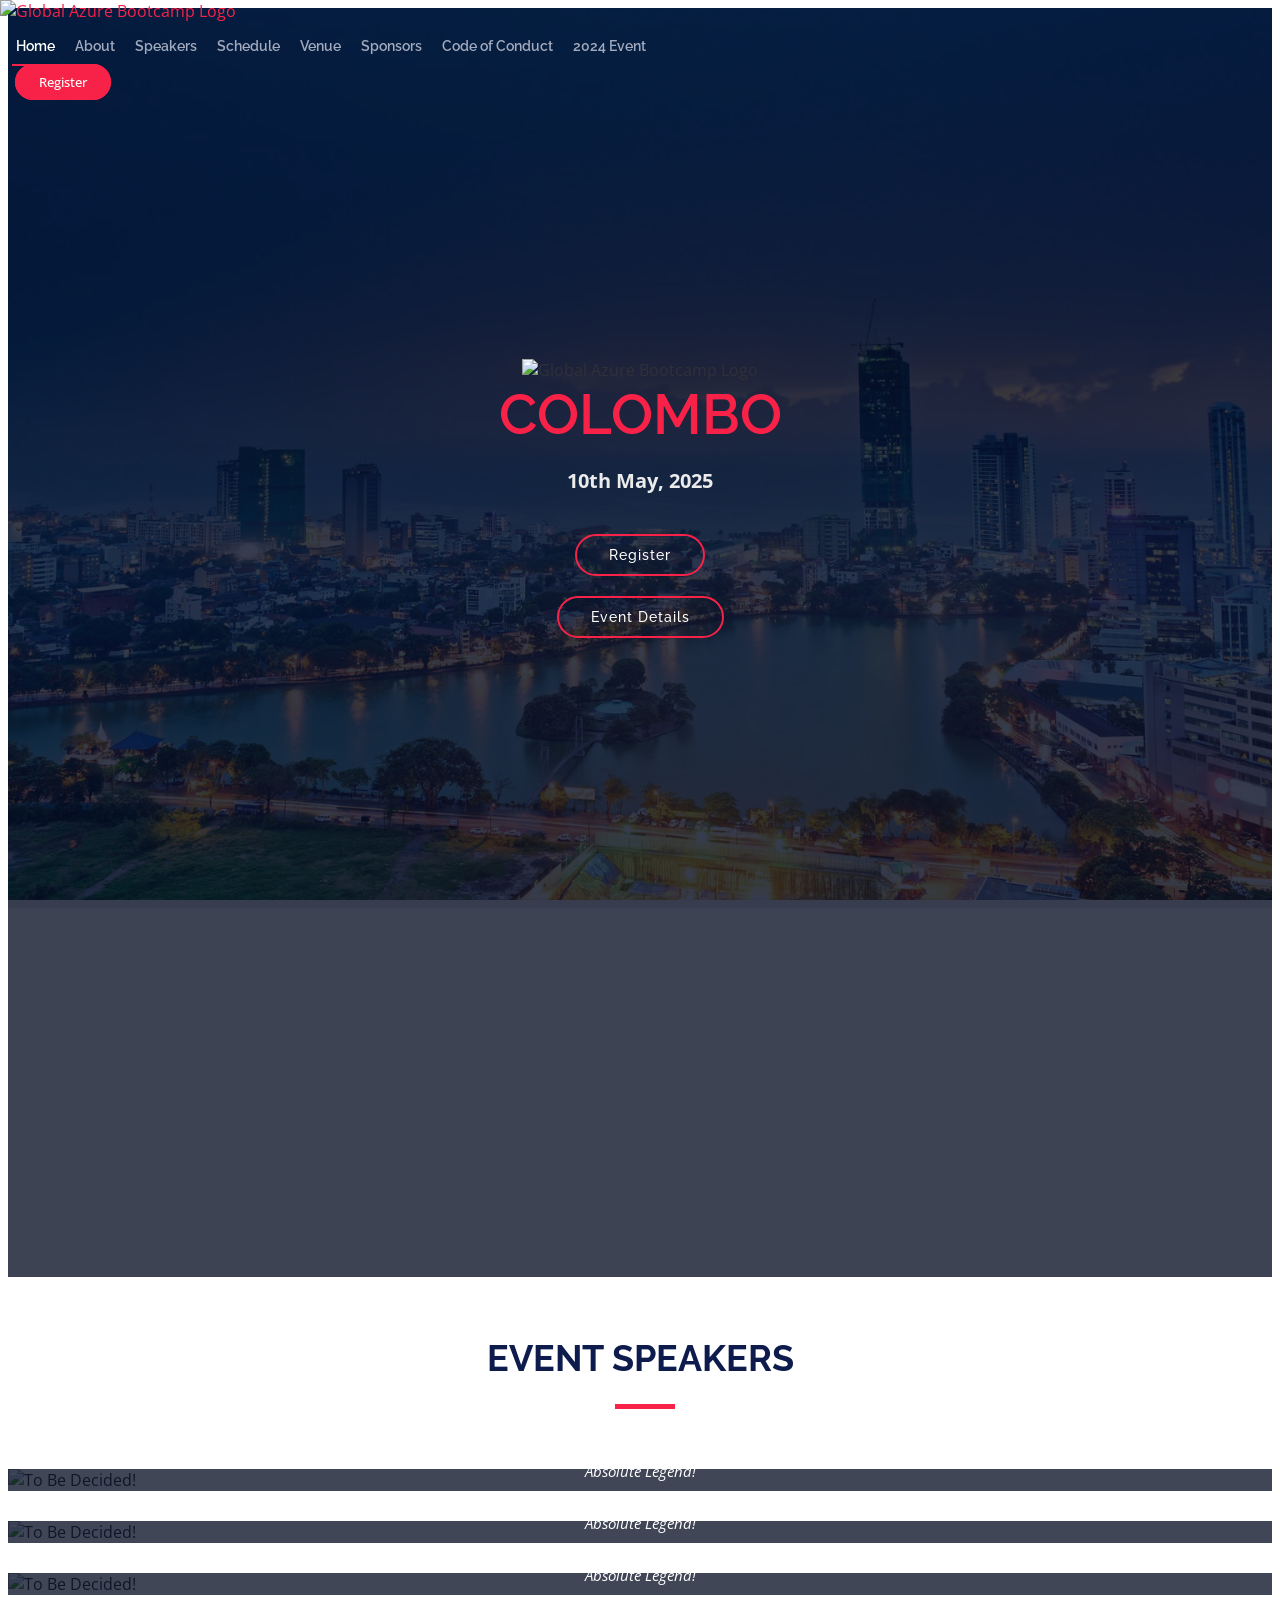
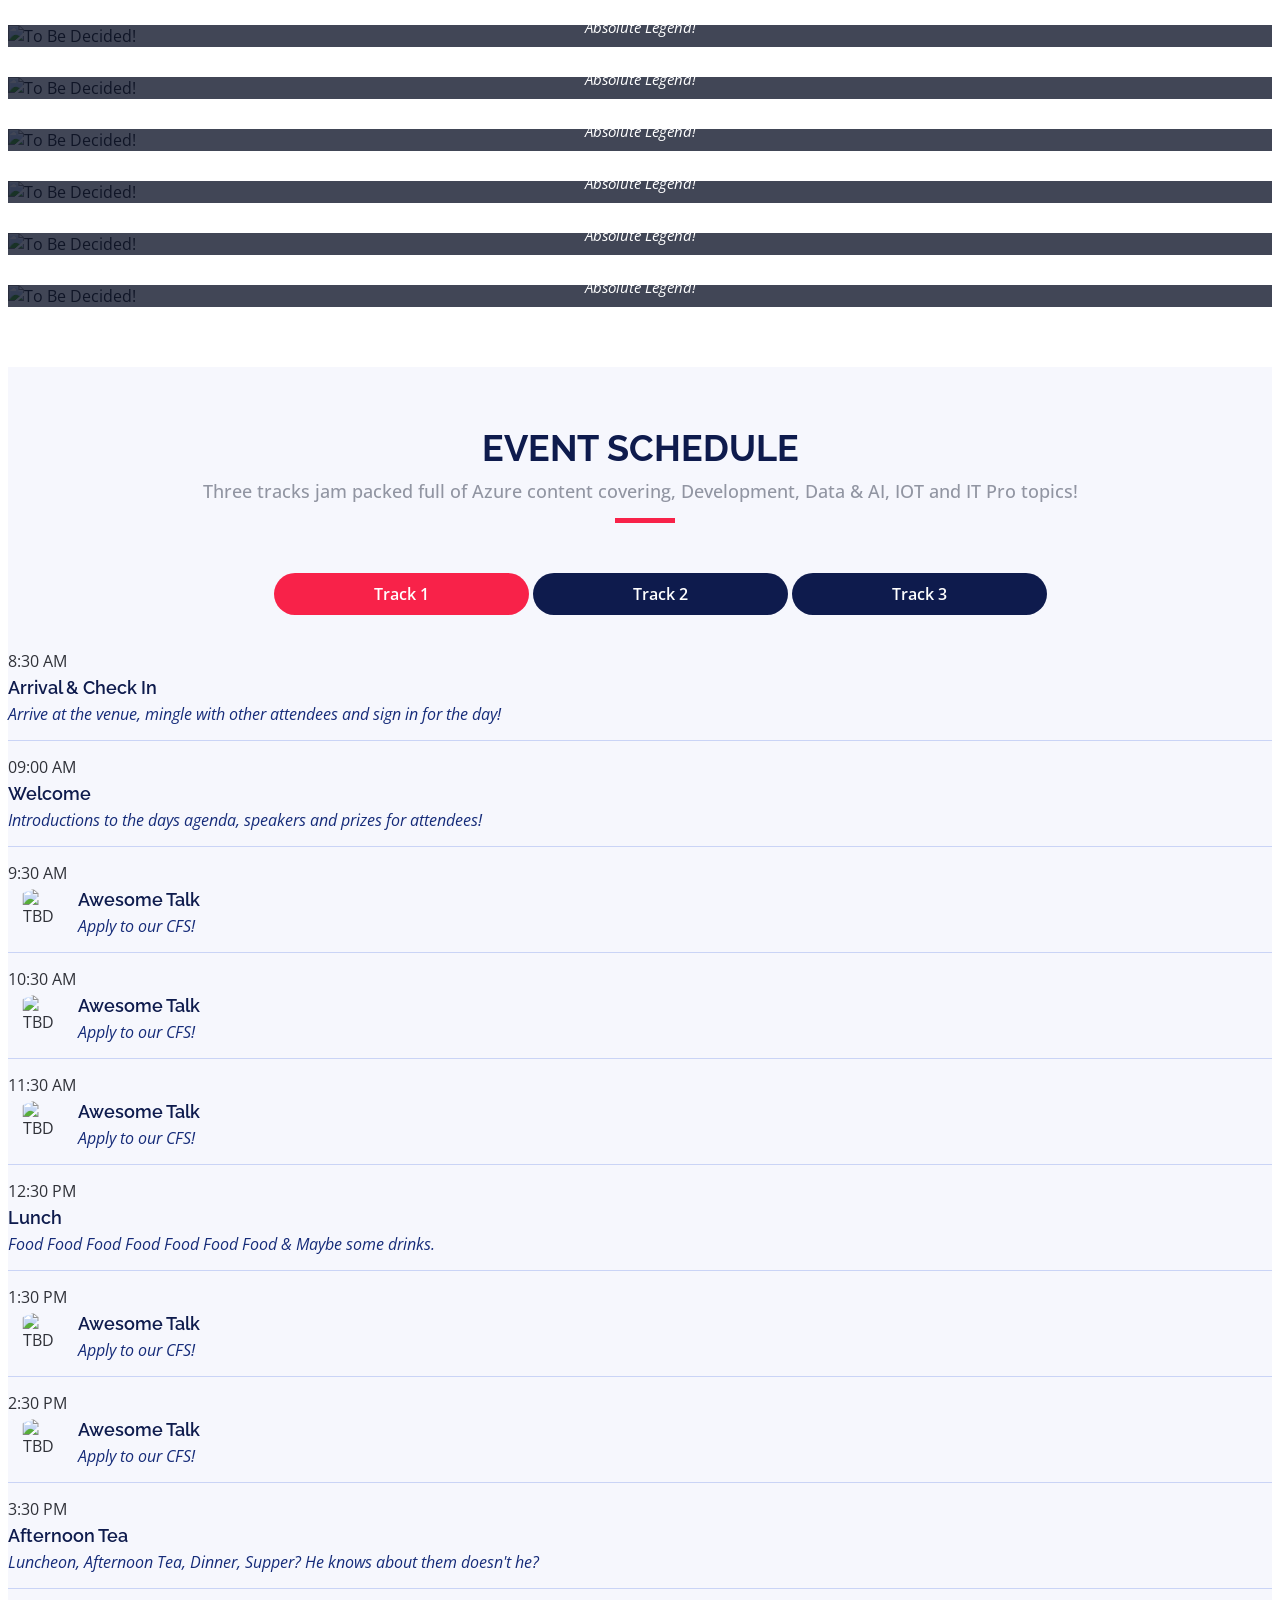
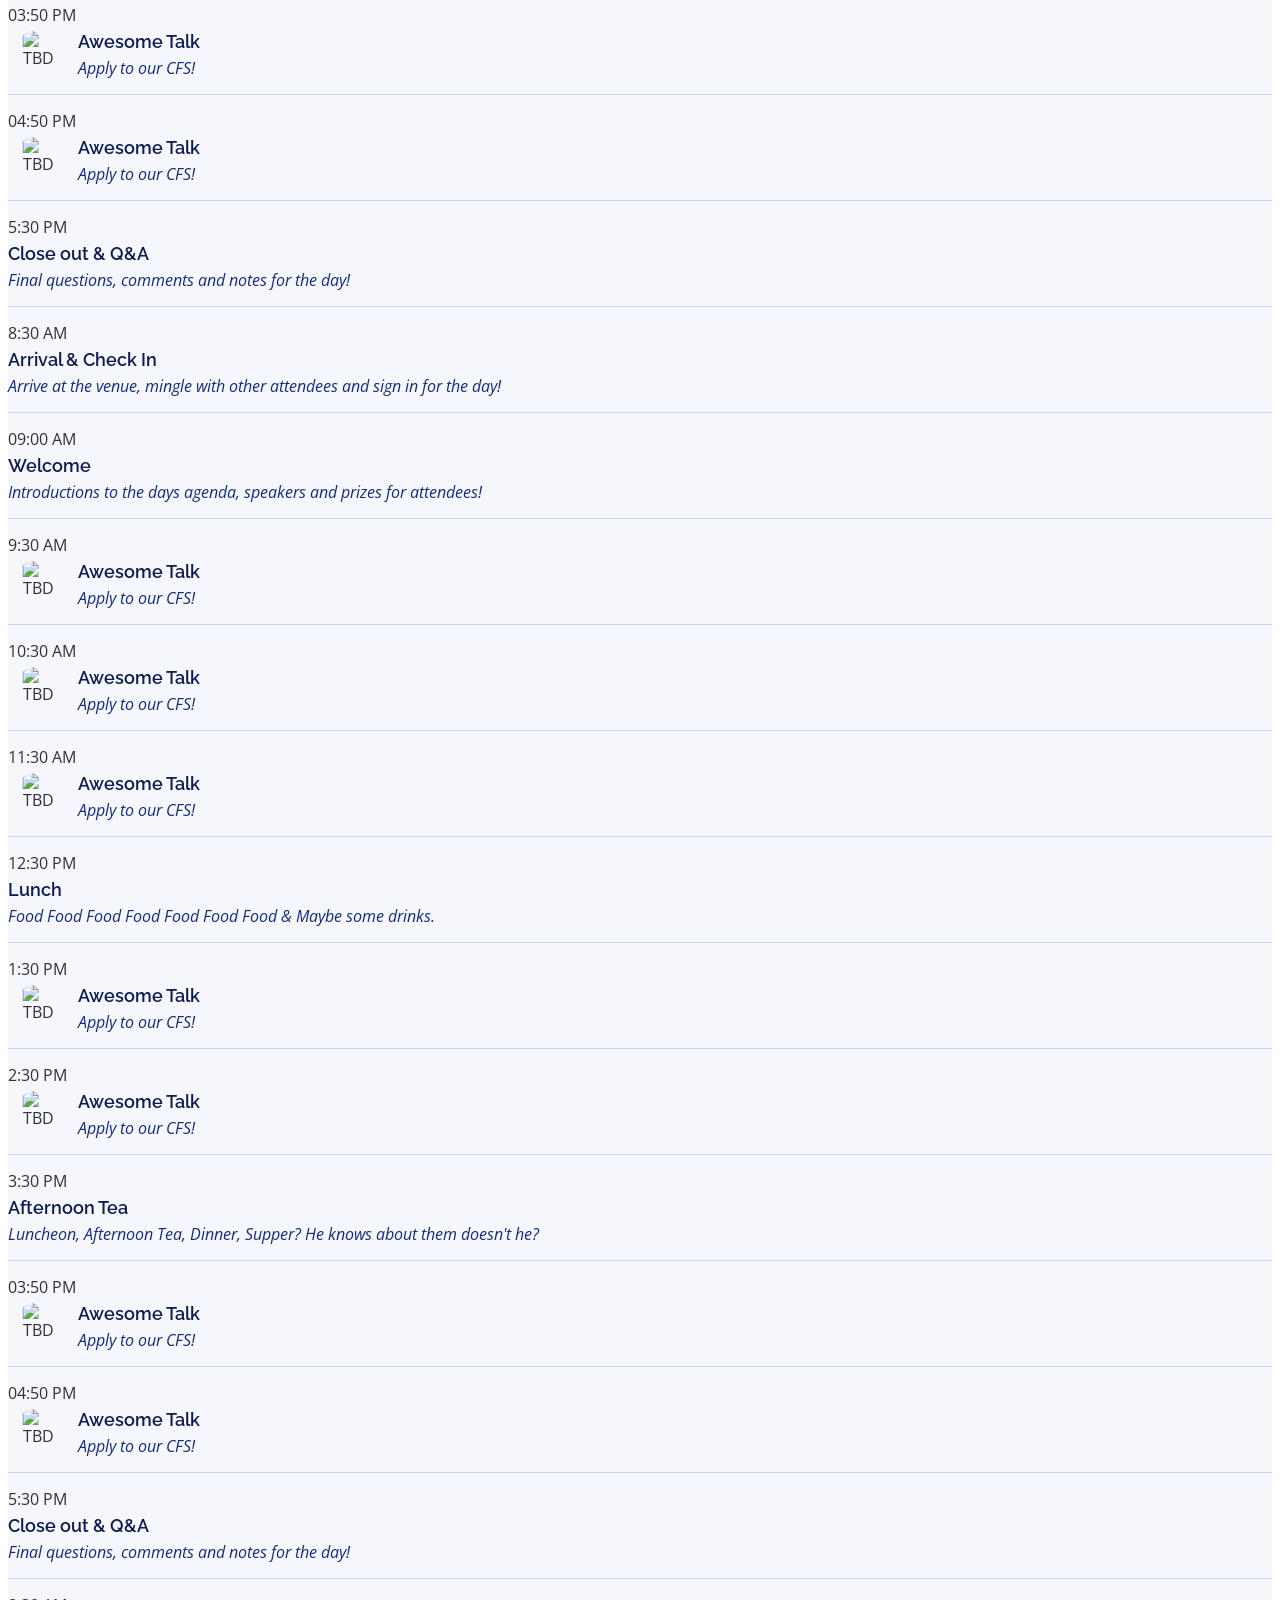
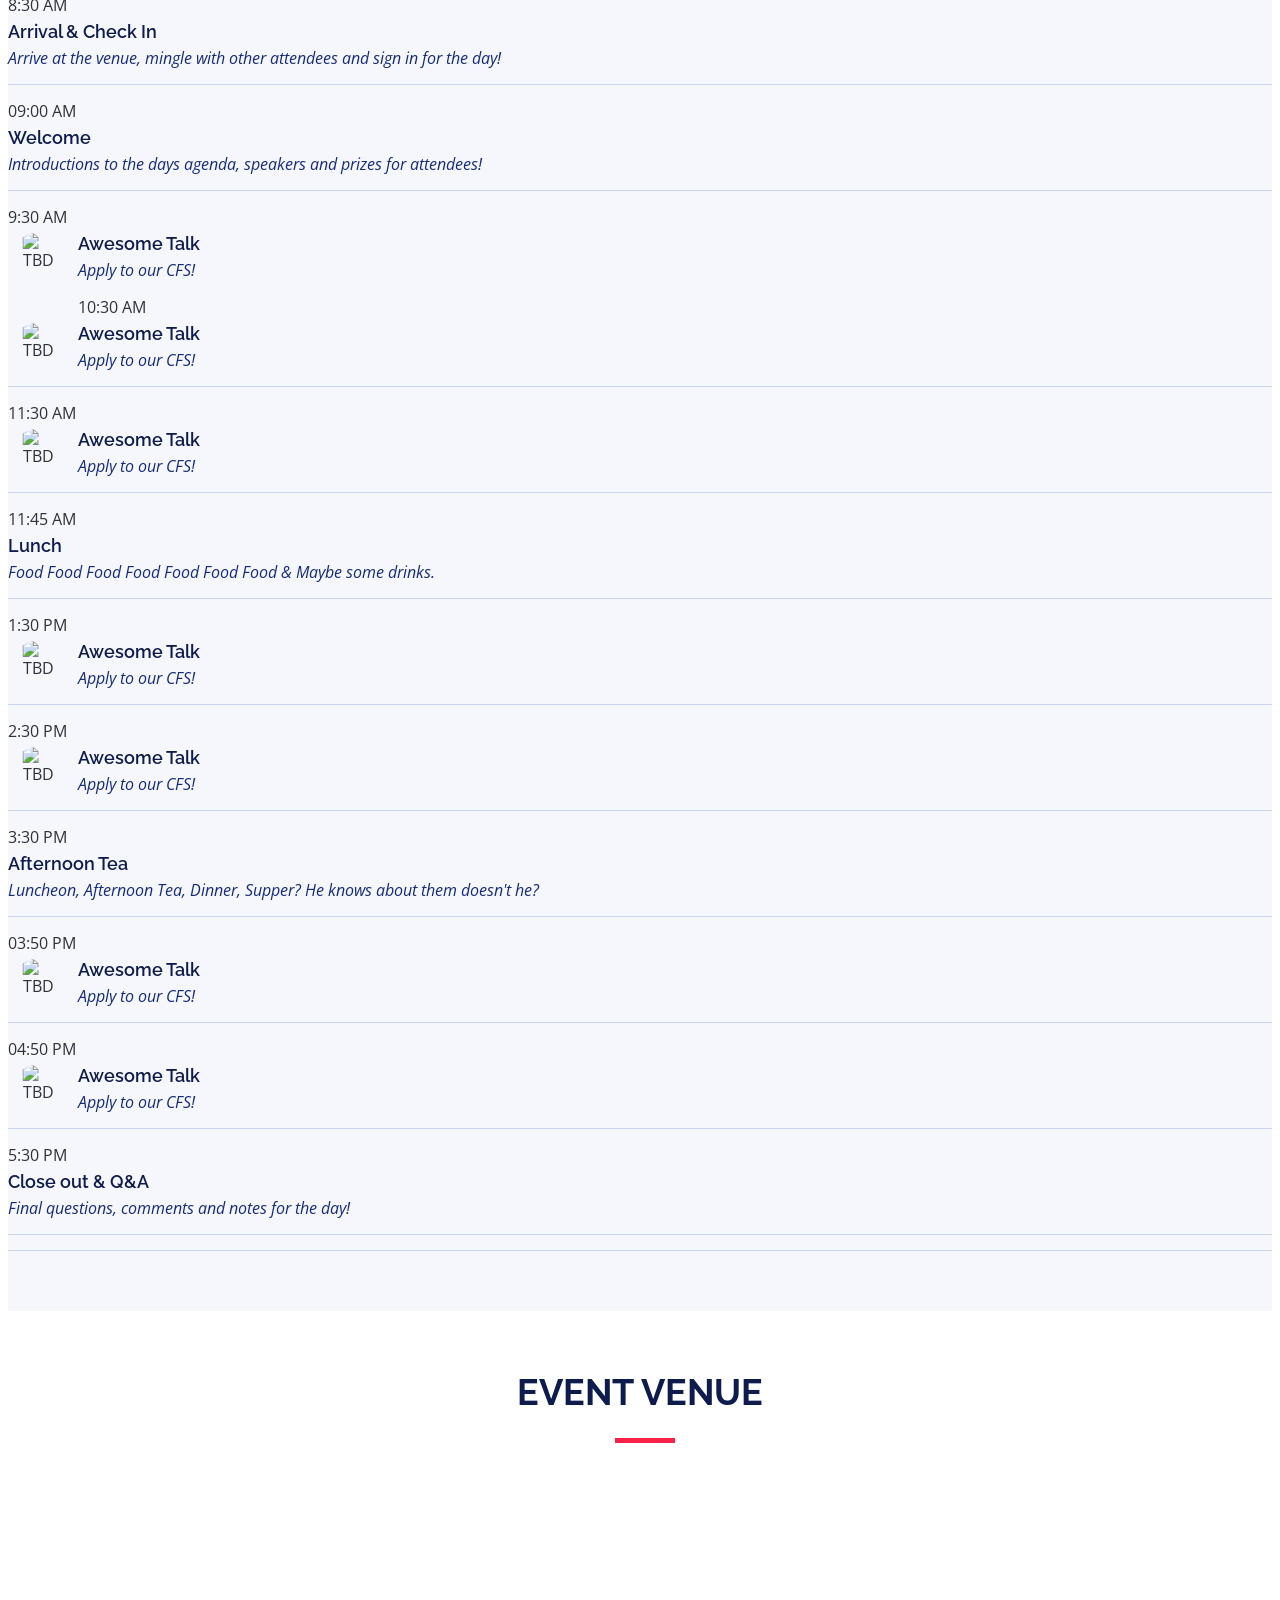
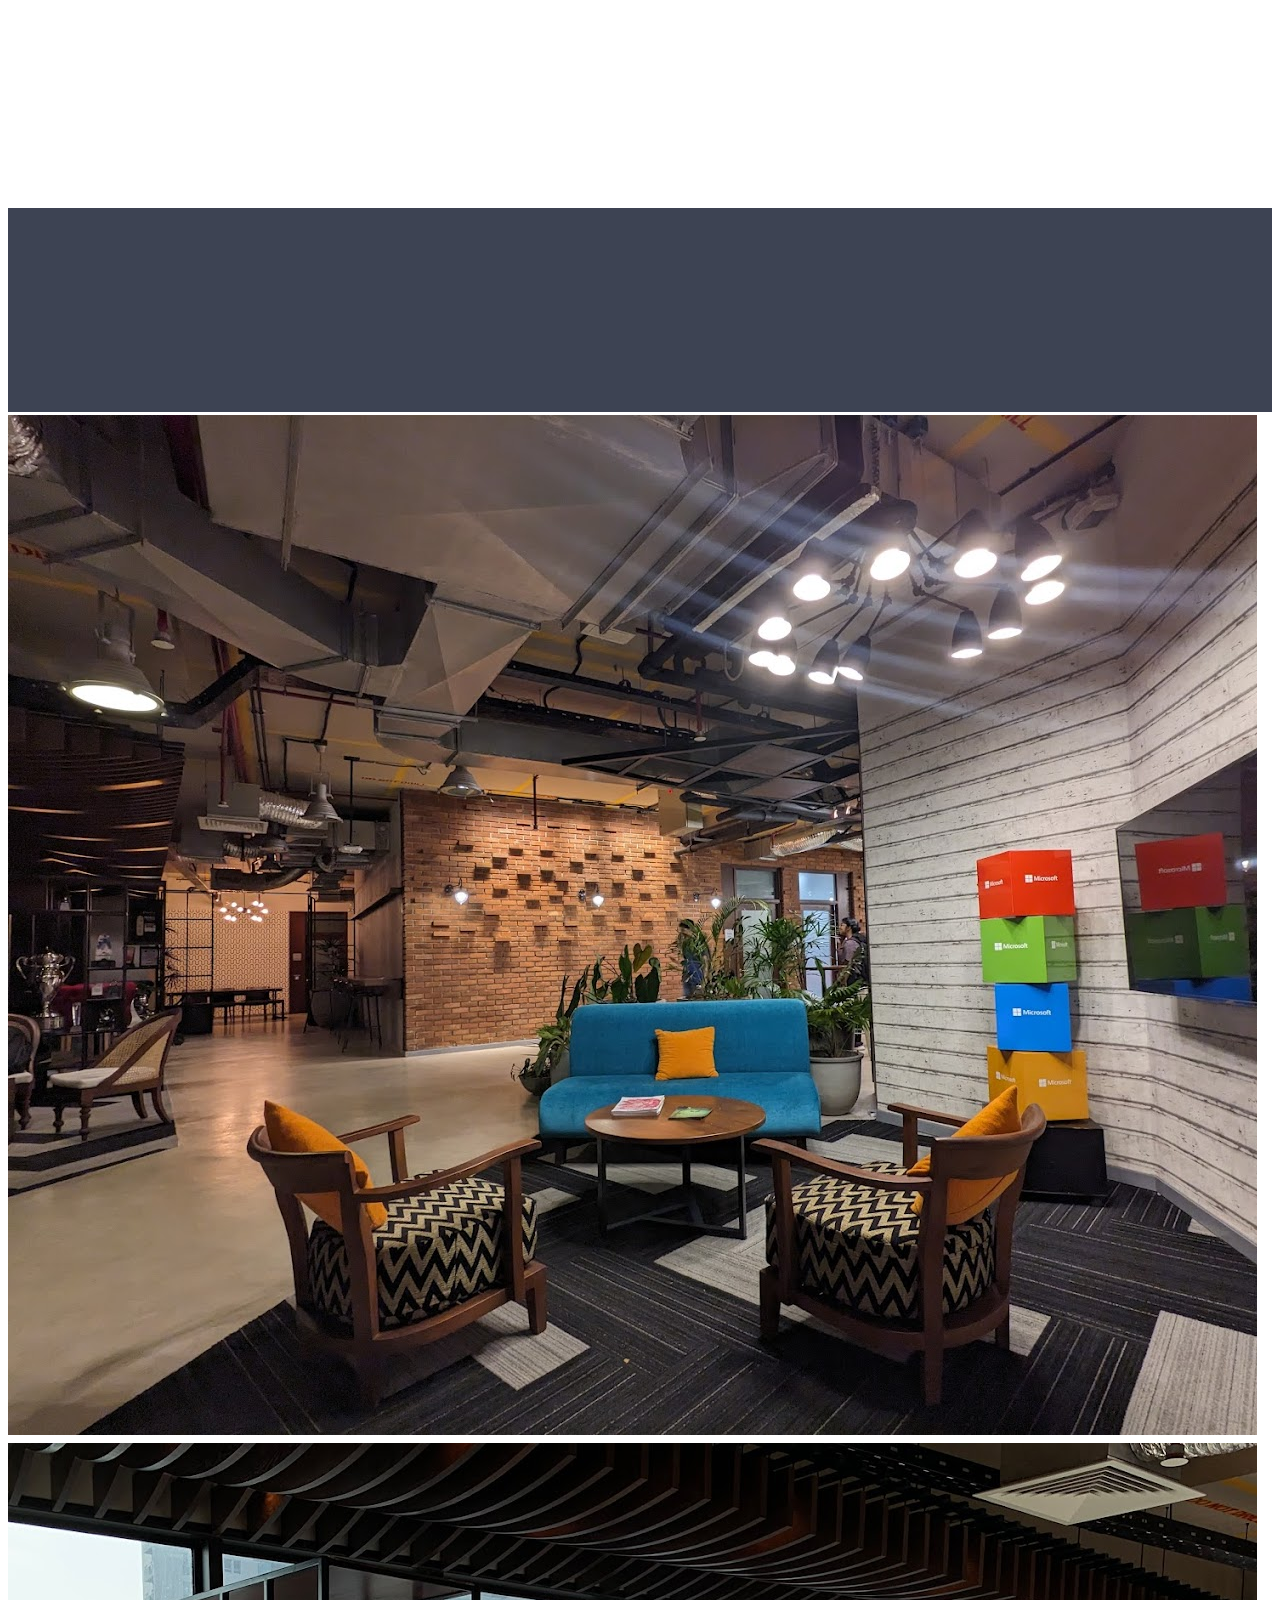
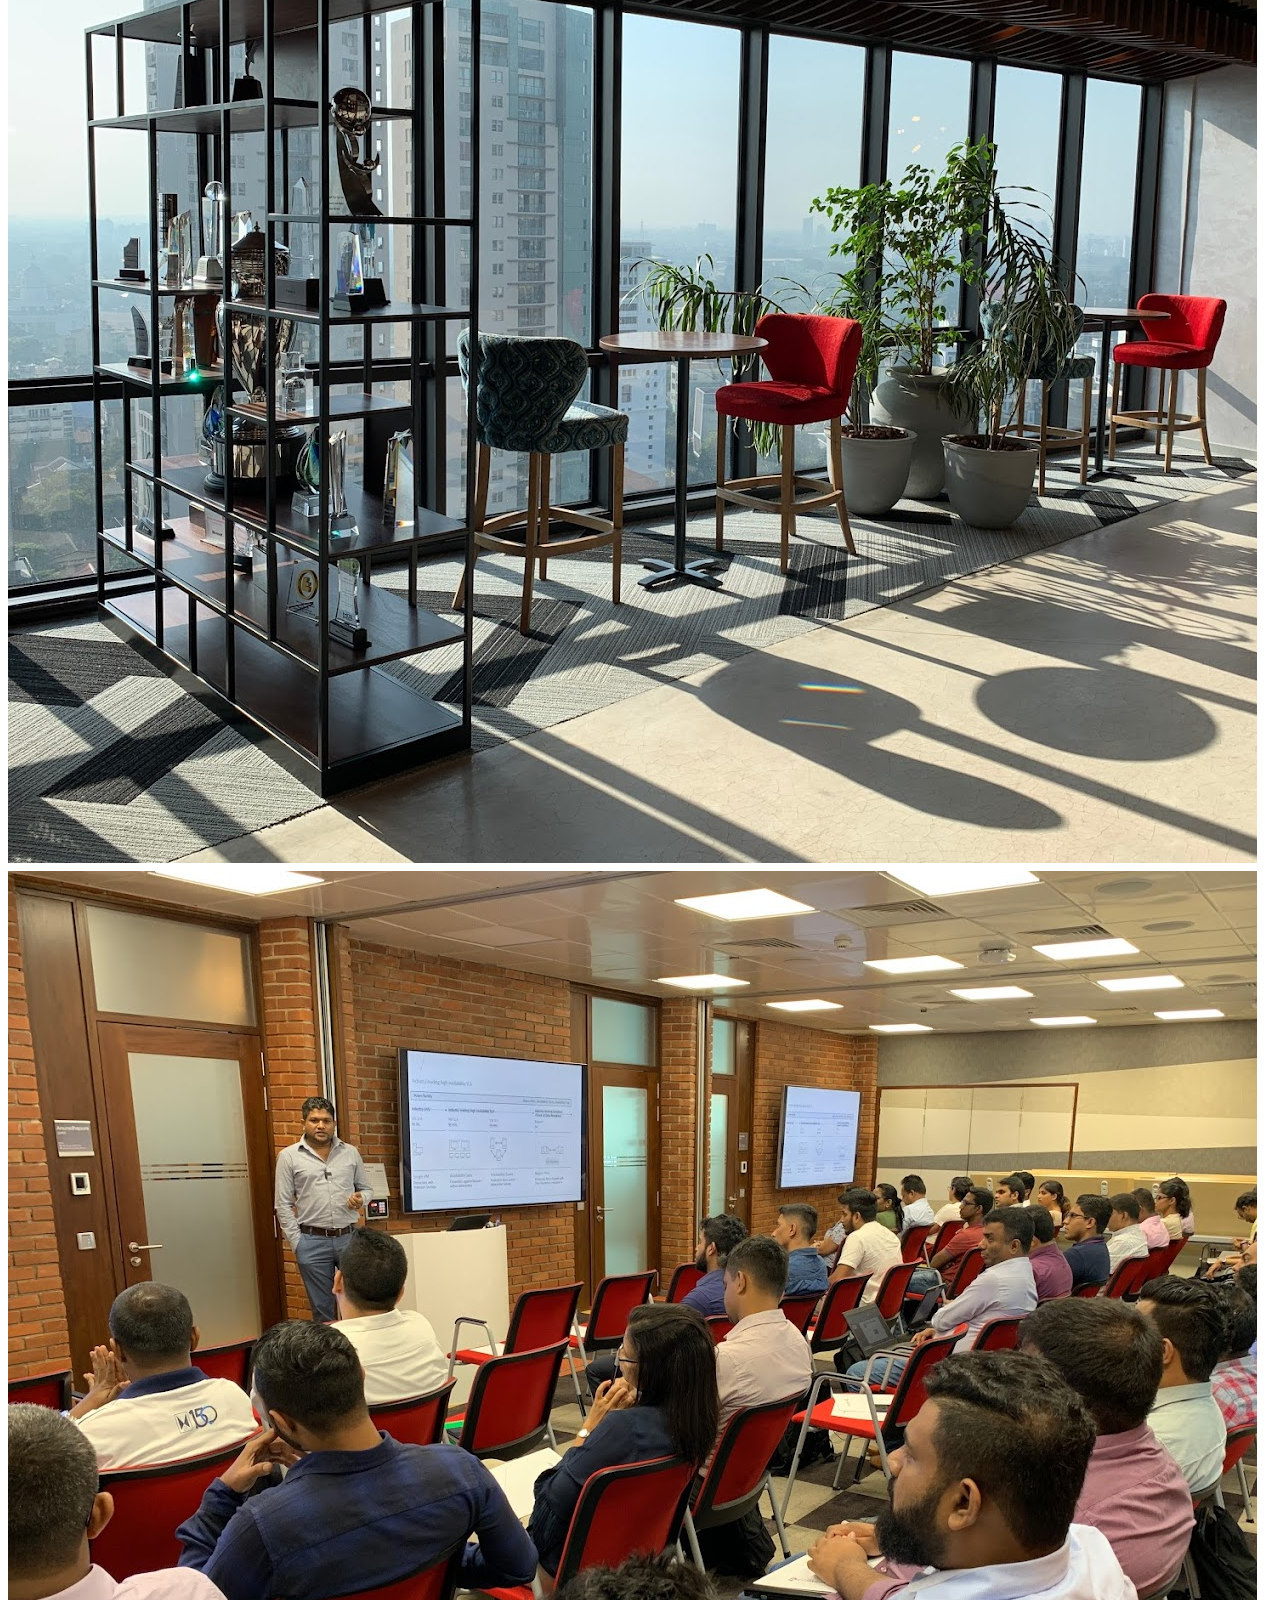
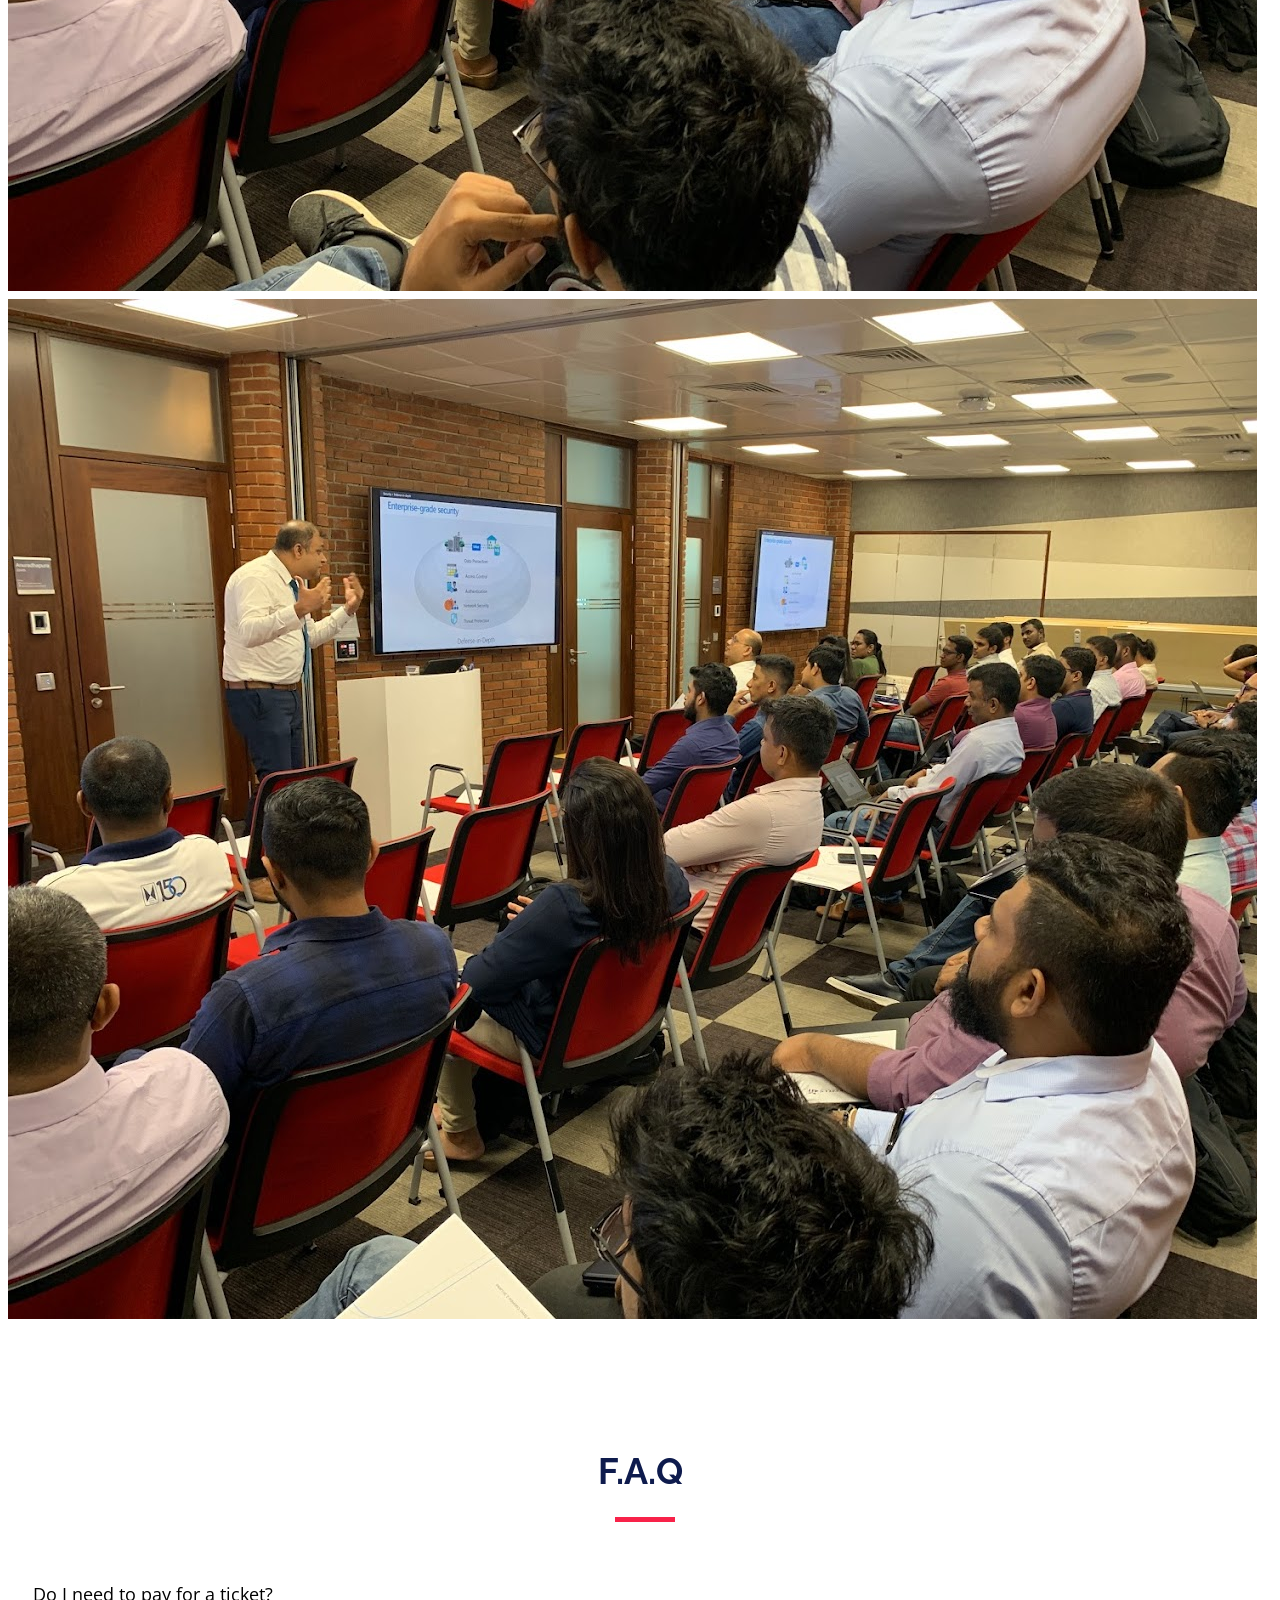
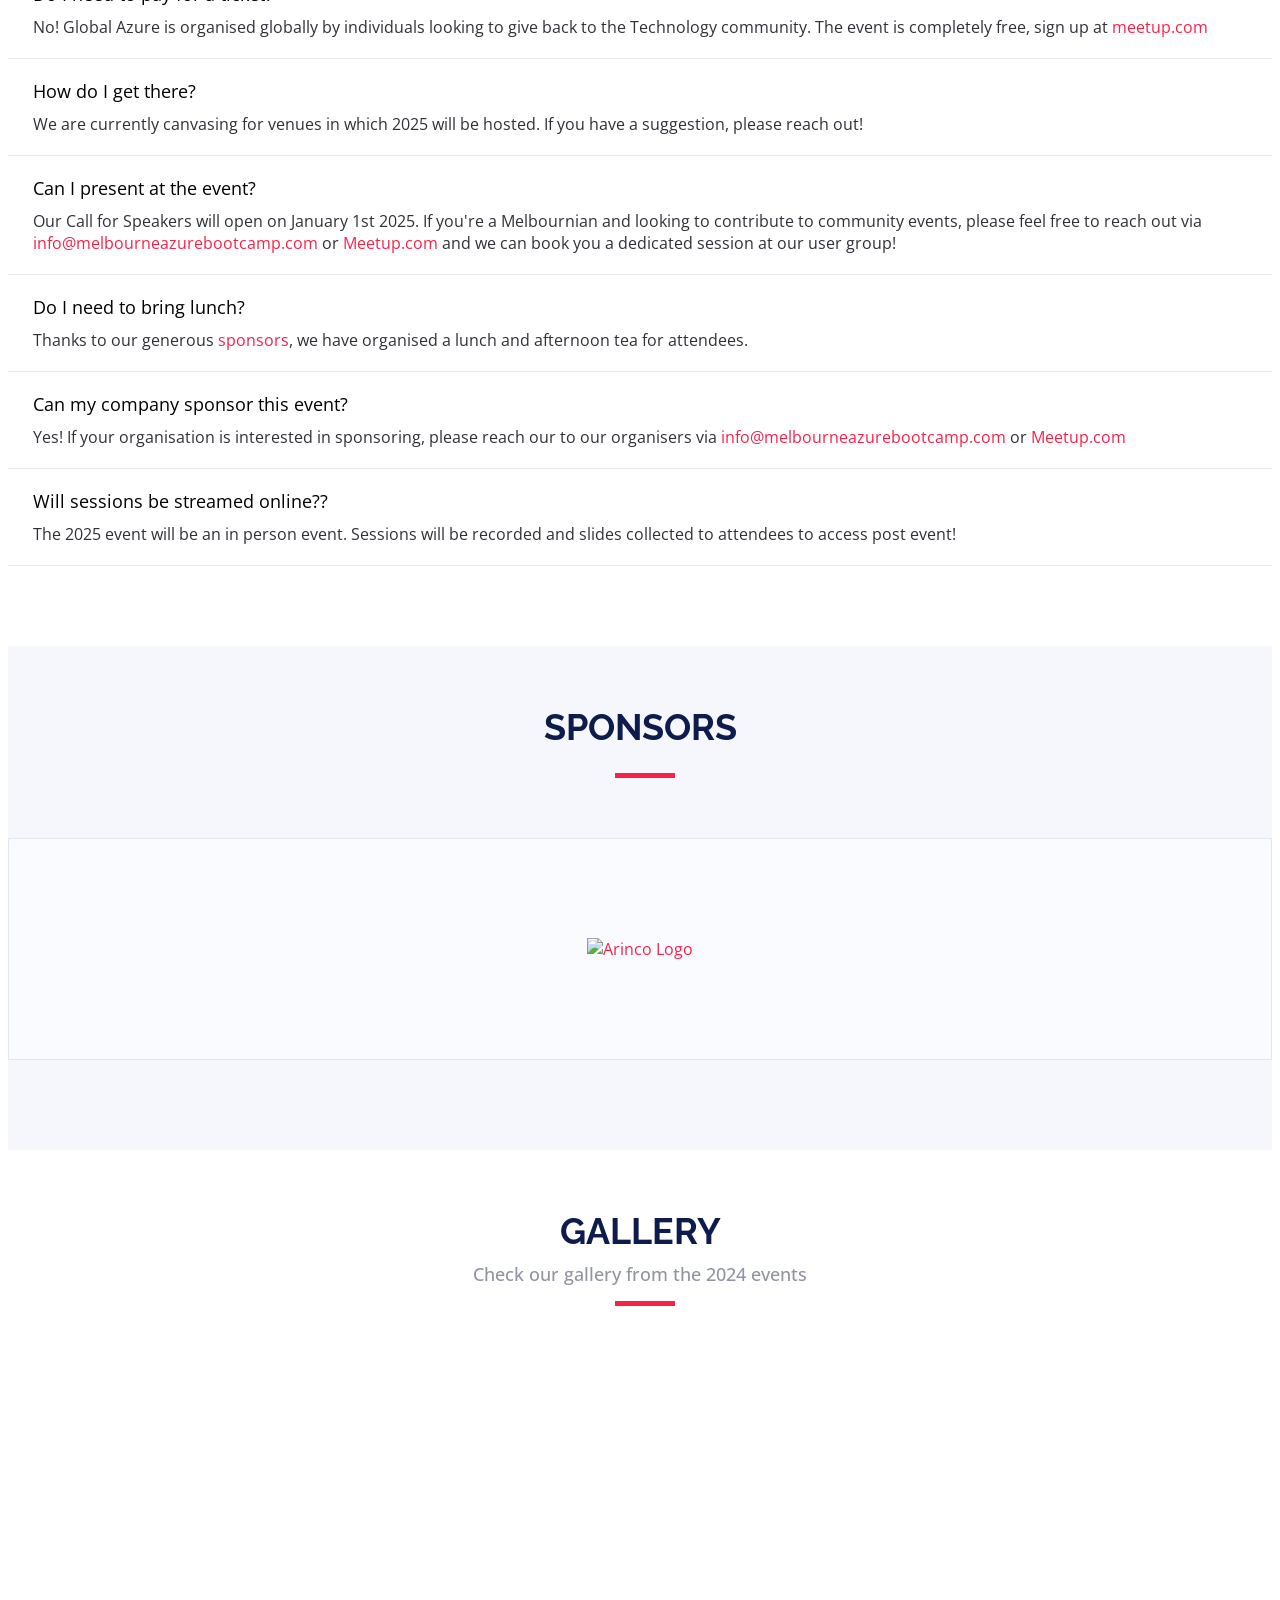
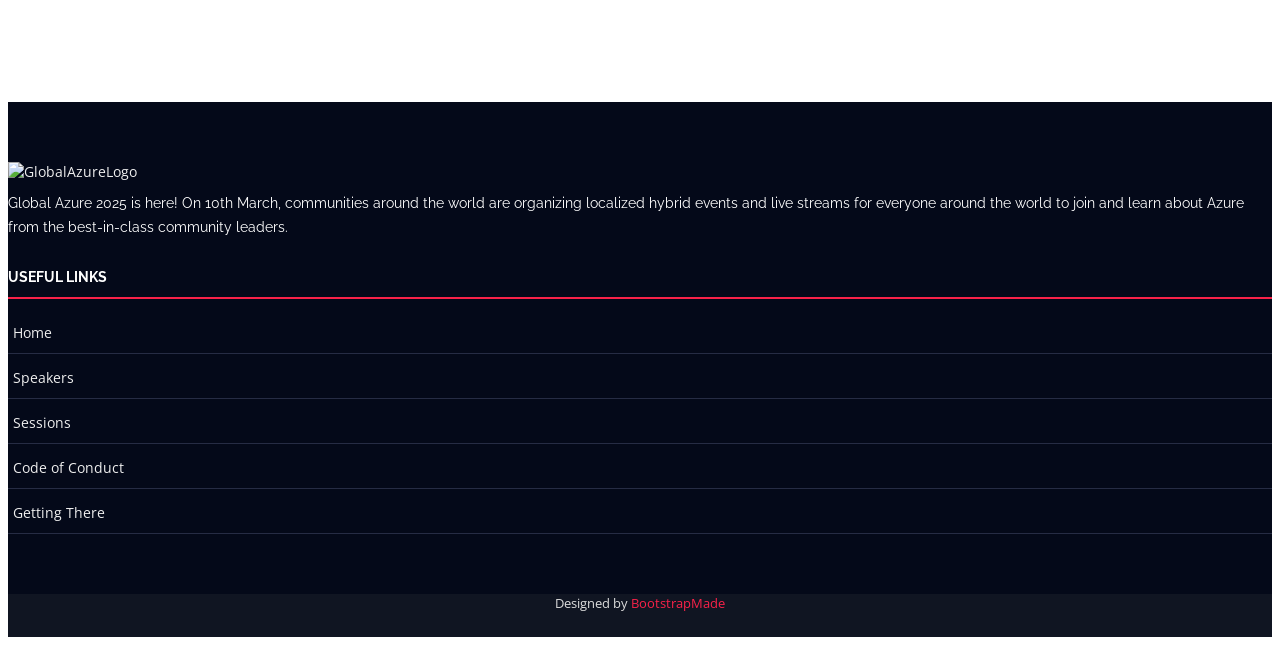
==== src/index.html @ fe3c5478 "add main changes" ====
<!DOCTYPE html>
<html lang="en">

<head>
  <meta charset="utf-8">
  <meta content="width=device-width, initial-scale=1.0" name="viewport">

  <title>Colombo Azure Bootcamp 2025</title>
  <meta content="Global Azure Bootcamp 2025 - Melbourne Australia" name="description">
  <meta content="Azure Bootcamp Melbourne Meetup Event Community Microsoft Technology" name="keywords">

  <!-- Favicons -->
  <link rel="apple-touch-icon" sizes="57x57" href="assets/img/favicon/apple-icon-57x57.png">
  <link rel="apple-touch-icon" sizes="60x60" href="assets/img/favicon/apple-icon-60x60.png">
  <link rel="apple-touch-icon" sizes="72x72" href="assets/img/favicon/apple-icon-72x72.png">
  <link rel="apple-touch-icon" sizes="76x76" href="assets/img/favicon/apple-icon-76x76.png">
  <link rel="apple-touch-icon" sizes="114x114" href="assets/img/favicon/apple-icon-114x114.png">
  <link rel="apple-touch-icon" sizes="120x120" href="assets/img/favicon/apple-icon-120x120.png">
  <link rel="apple-touch-icon" sizes="144x144" href="assets/img/favicon/apple-icon-144x144.png">
  <link rel="apple-touch-icon" sizes="152x152" href="assets/img/favicon/apple-icon-152x152.png">
  <link rel="apple-touch-icon" sizes="180x180" href="assets/img/favicon/apple-icon-180x180.png">
  <link rel="icon" type="image/png" sizes="192x192" href="assets/img/favicon/android-icon-192x192.png">
  <link rel="icon" type="image/png" sizes="32x32" href="assets/img/favicon/favicon-32x32.png">
  <link rel="icon" type="image/png" sizes="96x96" href="assets/img/favicon/favicon-96x96.png">
  <link rel="icon" type="image/png" sizes="16x16" href="assets/img/favicon/favicon-16x16.png">

  <!-- Google Fonts -->
  <link href="https://fonts.googleapis.com/css?family=Open+Sans:300,300i,400,400i,700,700i|Raleway:300,400,500,700,800" rel="stylesheet">

  <!-- Vendor CSS Files -->
  <link href="assets/vendor/aos/aos.css" rel="stylesheet">
  <link href="assets/vendor/bootstrap/css/bootstrap.min.css" rel="stylesheet">
  <link href="assets/vendor/bootstrap-icons/bootstrap-icons.css" rel="stylesheet">
  <link href="assets/vendor/glightbox/css/glightbox.min.css" rel="stylesheet">
  <link href="assets/vendor/swiper/swiper-bundle.min.css" rel="stylesheet">

  <!-- Template Main CSS File -->
  <link href="assets/css/style.css" rel="stylesheet">

  <!-- =======================================================
  * Template Name: TheEvent
  * Updated: Sep 18 2023 with Bootstrap v5.3.2
  * Template URL: https://bootstrapmade.com/theevent-conference-event-bootstrap-template/
  * Author: BootstrapMade.com
  * License: https://bootstrapmade.com/license/
  ======================================================== -->
</head>

<body>

  <!-- ======= Header ======= -->
  <header id="header" class="d-flex align-items-center ">
    <div class="container-fluid container-xxl d-flex align-items-center">

      <div id="logo" class="me-auto">
        <!-- Uncomment below if you prefer to use a text logo -->
        <!-- <h1><a href="index.html">The<span>Event</span></a></h1>-->
        <a href="index.html" class="scrollto"><img src="assets/img/GlobalAzure2025-762.png" alt="Global Azure Bootcamp Logo" title=""></a>
      </div>

      <nav id="navbar" class="navbar order-last order-lg-0">
        <ul>
          <li><a class="nav-link scrollto active" href="#hero">Home</a></li>
          <li><a class="nav-link scrollto" href="#about">About</a></li>
          <li><a class="nav-link scrollto" href="#speakers">Speakers</a></li>
          <li><a class="nav-link scrollto" href="#schedule">Schedule</a></li>
          <li><a class="nav-link scrollto" href="#venue">Venue</a></li>
          <li><a class="nav-link scrollto" href="#supporters">Sponsors</a></li>
          <li><a class="nav-link scrollto" href="./codeofconduct.html">Code of Conduct</a></li>
          <li><a class="nav-link scrollto" href="./2024.html">2024 Event</a></li>
          <!-- <li class="dropdown"><a href="#"><span>Drop Down</span> <i class="bi bi-chevron-down"></i></a>
          <ul>
            <li><a href="#">Drop Down 1</a></li>
            <li class="dropdown"><a href="#"><span>Deep Drop Down</span> <i class="bi bi-chevron-right"></i></a>
              <ul>
                <li><a href="#">Deep Drop Down 1</a></li>
                <li><a href="#">Deep Drop Down 2</a></li>
                <li><a href="#">Deep Drop Down 3</a></li>
                <li><a href="#">Deep Drop Down 4</a></li>
                <li><a href="#">Deep Drop Down 5</a></li>
              </ul>
            </li>
            <li><a href="#">Drop Down 2</a></li>
            <li><a href="#">Drop Down 3</a></li>
            <li><a href="#">Drop Down 4</a></li>
          </ul>
        </li> -->
        </ul>
        <i class="bi bi-list mobile-nav-toggle"></i>
      </nav><!-- .navbar -->
      <a class="buy-tickets scrollto" href="https://www.meetup.com/melbourne-azure-nights/events/304646703/?slug=melbourne-azure-nights&eventId=304646703">Register</a>

    </div>
  </header><!-- End Header -->

  <!-- ======= Hero Section ======= -->
  <section id="hero">
    <div class="hero-container" data-aos="zoom-in" data-aos-delay="100">
      <img src="assets/img/GlobalAzure2025-500.png" alt="Global Azure Bootcamp Logo" title="Global Azure Bootcamp Logo" class="img-fluid">
      <h1 class="mb-4 pb-0"><span>Colombo</span> </h1>
      <p class="mb-4 pb-0">10th May, 2025</p>
      <a href="https://www.meetup.com/melbourne-azure-nights/events/304646703/?slug=melbourne-azure-nights&eventId=304646703" class="about-btn scrollto">Register</a>
      <a href="#about" class="about-btn scrollto">Event Details</a>
    </div>
  </section><!-- End Hero Section -->

  <main id="main">

    <!-- ======= About Section ======= -->
    <section id="about">
      <div class="container position-relative" data-aos="fade-up">
        <div class="row">
          <div class="col-lg-6">
            <h2>About The Event</h2>
            <p>Global Azure 2025 is here! On 10th March, 
              communities around the world are organizing localized hybrid events and live streams for everyone around the world to join and learn about Azure
               from the best-in-class community leaders.</p>
          </div>
          <div class="col-lg-3">
            <h3>Where</h3>
            <p>Microsoft Sri lanka</p>
          </div>
          <div class="col-lg-3">
            <h3>When</h3>
            <p>Saturday<br>10th May</p>
          </div>
        </div>
      </div>
    </section><!-- End About Section -->

    <!-- ======= Speakers  Section ======= -->
    <section id="speakers">
      <div class="container" data-aos="fade-up">
        <div class="section-header">
          <h2>Event Speakers</h2>
        </div>
      </div>
      <div class="gallery-slider swiper">
        <div class="swiper-wrapper align-items-center">
            <div class="swiper-slide">
              <div class="speaker" data-aos="fade-up" data-aos-delay="100">
                <img src="assets/img/speakers/tbd.png" alt="To Be Decided!" class="img-fluid">
                <div class="details">
                  <h3><a href="speaker-details.html">Someone Amazing!</a></h3>
                  <p>Absolute Legend!</p>
                  <div class="social">
                    <a href=""><i class="bi bi-stars"></i></a>
                    <a href=""><i class="bi bi-twitter"></i></a>
                    <a href=""><i class="bi bi-youtube"></i></a>
                    <a href=""><i class="bi bi-instagram"></i></a>
                    <a href=""><i class="bi bi-linkedin"></i></a>
                  </div>
                </div>
              </div>
            </div>
            <div class="swiper-slide">
              <div class="speaker" data-aos="fade-up" data-aos-delay="100">
                <img src="assets/img/speakers/tbd.png" alt="To Be Decided!" class="img-fluid">
                <div class="details">
                  <h3><a href="speaker-details.html">Someone Amazing!</a></h3>
                  <p>Absolute Legend!</p>
                  <div class="social">
                    <a href=""><i class="bi bi-stars"></i></a>
                    <a href=""><i class="bi bi-twitter"></i></a>
                    <a href=""><i class="bi bi-youtube"></i></a>
                    <a href=""><i class="bi bi-instagram"></i></a>
                    <a href=""><i class="bi bi-linkedin"></i></a>
                  </div>
                </div>
              </div>
            </div>
            <div class="swiper-slide">
              <div class="speaker" data-aos="fade-up" data-aos-delay="100">
                <img src="assets/img/speakers/tbd.png" alt="To Be Decided!" class="img-fluid">
                <div class="details">
                  <h3><a href="speaker-details.html">Someone Amazing!</a></h3>
                  <p>Absolute Legend!</p>
                  <div class="social">
                    <a href=""><i class="bi bi-stars"></i></a>
                    <a href=""><i class="bi bi-twitter"></i></a>
                    <a href=""><i class="bi bi-youtube"></i></a>
                    <a href=""><i class="bi bi-instagram"></i></a>
                    <a href=""><i class="bi bi-linkedin"></i></a>
                  </div>
                </div>
              </div>
            </div>
            <div class="swiper-slide">
              <div class="speaker" data-aos="fade-up" data-aos-delay="100">
                <img src="assets/img/speakers/tbd.png" alt="To Be Decided!" class="img-fluid">
                <div class="details">
                  <h3><a href="speaker-details.html">Someone Amazing!</a></h3>
                  <p>Absolute Legend!</p>
                  <div class="social">
                    <a href=""><i class="bi bi-stars"></i></a>
                    <a href=""><i class="bi bi-twitter"></i></a>
                    <a href=""><i class="bi bi-youtube"></i></a>
                    <a href=""><i class="bi bi-instagram"></i></a>
                    <a href=""><i class="bi bi-linkedin"></i></a>
                  </div>
                </div>
              </div>
            </div>
            <div class="swiper-slide">
              <div class="speaker" data-aos="fade-up" data-aos-delay="100">
                <img src="assets/img/speakers/tbd.png" alt="To Be Decided!" class="img-fluid">
                <div class="details">
                  <h3><a href="speaker-details.html">Someone Amazing!</a></h3>
                  <p>Absolute Legend!</p>
                  <div class="social">
                    <a href=""><i class="bi bi-stars"></i></a>
                    <a href=""><i class="bi bi-twitter"></i></a>
                    <a href=""><i class="bi bi-youtube"></i></a>
                    <a href=""><i class="bi bi-instagram"></i></a>
                    <a href=""><i class="bi bi-linkedin"></i></a>
                  </div>
                </div>
              </div>
            </div>
            <div class="swiper-slide">
              <div class="speaker" data-aos="fade-up" data-aos-delay="100">
                <img src="assets/img/speakers/tbd.png" alt="To Be Decided!" class="img-fluid">
                <div class="details">
                  <h3><a href="speaker-details.html">Someone Amazing!</a></h3>
                  <p>Absolute Legend!</p>
                  <div class="social">
                    <a href=""><i class="bi bi-stars"></i></a>
                    <a href=""><i class="bi bi-twitter"></i></a>
                    <a href=""><i class="bi bi-youtube"></i></a>
                    <a href=""><i class="bi bi-instagram"></i></a>
                    <a href=""><i class="bi bi-linkedin"></i></a>
                  </div>
                </div>
              </div>
            </div>
            <div class="swiper-slide">
              <div class="speaker" data-aos="fade-up" data-aos-delay="100">
                <img src="assets/img/speakers/tbd.png" alt="To Be Decided!" class="img-fluid">
                <div class="details">
                  <h3><a href="speaker-details.html">Someone Amazing!</a></h3>
                  <p>Absolute Legend!</p>
                  <div class="social">
                    <a href=""><i class="bi bi-stars"></i></a>
                    <a href=""><i class="bi bi-twitter"></i></a>
                    <a href=""><i class="bi bi-youtube"></i></a>
                    <a href=""><i class="bi bi-instagram"></i></a>
                    <a href=""><i class="bi bi-linkedin"></i></a>
                  </div>
                </div>
              </div>
            </div>
            <div class="swiper-slide">
              <div class="speaker" data-aos="fade-up" data-aos-delay="100">
                <img src="assets/img/speakers/tbd.png" alt="To Be Decided!" class="img-fluid">
                <div class="details">
                  <h3><a href="speaker-details.html">Someone Amazing!</a></h3>
                  <p>Absolute Legend!</p>
                  <div class="social">
                    <a href=""><i class="bi bi-stars"></i></a>
                    <a href=""><i class="bi bi-twitter"></i></a>
                    <a href=""><i class="bi bi-youtube"></i></a>
                    <a href=""><i class="bi bi-instagram"></i></a>
                    <a href=""><i class="bi bi-linkedin"></i></a>
                  </div>
                </div>
              </div>
            </div>
            <div class="swiper-slide">
              <div class="speaker" data-aos="fade-up" data-aos-delay="100">
                <img src="assets/img/speakers/tbd.png" alt="To Be Decided!" class="img-fluid">
                <div class="details">
                  <h3><a href="speaker-details.html">Someone Amazing!</a></h3>
                  <p>Absolute Legend!</p>
                  <div class="social">
                    <a href=""><i class="bi bi-stars"></i></a>
                    <a href=""><i class="bi bi-twitter"></i></a>
                    <a href=""><i class="bi bi-youtube"></i></a>
                    <a href=""><i class="bi bi-instagram"></i></a>
                    <a href=""><i class="bi bi-linkedin"></i></a>
                  </div>
                </div>
              </div>
            </div>
        </div>        
        <div class="swiper-pagination"></div>
      </div>

    </section><!-- End Speakers Section -->
    

<!-- ======= Schedule Section ======= -->
<section id="schedule" class="section-with-bg">
  <div class="container" data-aos="fade-up">
    <div class="section-header">
      <h2>Event Schedule</h2>
      <p>Three tracks jam packed full of Azure content covering, Development, Data & AI, IOT and IT Pro topics!</p>
    </div>

    <ul class="nav nav-tabs" role="tablist" data-aos="fade-up" data-aos-delay="100">
      <li class="nav-item">
        <a class="nav-link active" href="#day-1" role="tab" data-bs-toggle="tab">Track 1</a>
      </li>
      <li class="nav-item">
        <a class="nav-link" href="#day-2" role="tab" data-bs-toggle="tab">Track 2</a>
      </li>
      <li class="nav-item">
        <a class="nav-link" href="#day-3" role="tab" data-bs-toggle="tab">Track 3</a>
      </li>
    </ul>

    <h3 class="sub-heading"></h3>

    <div class="tab-content row justify-content-center" data-aos="fade-up" data-aos-delay="200">

      <!-- Schedule Day 1 -->
      <div role="tabpanel" class="col-lg-9 tab-pane fade show active" id="day-1">

        <div class="row schedule-item">
          <div class="col-md-2"><time>8:30 AM</time></div>
          <div class="col-md-10">
            <h4>Arrival & Check In</h4>
            <p>Arrive at the venue, mingle with other attendees and sign in for the day!</p>
          </div>
        </div>
        <div class="row schedule-item">
          <div class="col-md-2"><time>09:00 AM</time></div>
          <div class="col-md-10">
            <h4>Welcome</h4>
            <p>Introductions to the days agenda, speakers and prizes for attendees!</p>
          </div>
        </div>

        <div class="row schedule-item">
          <div class="col-md-2"><time>9:30 AM</time></div>
          <div class="col-md-10">
            <div class="speaker">
              <img src="assets/img/speakers/tbd.png" alt="TBD">
            </div>
            <h4>Awesome Talk</span></h4>
            <p>Apply to our CFS!</p>
          </div>
        </div>

        <div class="row schedule-item">
          <div class="col-md-2"><time>10:30 AM</time></div>
          <div class="col-md-10">
            <div class="speaker">
              <img src="assets/img/speakers/tbd.png" alt="TBD">
            </div>
            <h4>Awesome Talk</span></h4>
            <p>Apply to our CFS!</p>
          </div>
        </div>

        <div class="row schedule-item">
          <div class="col-md-2"><time>11:30 AM</time></div>
          <div class="col-md-10">
            <div class="speaker">
              <img src="assets/img/speakers/tbd.png" alt="TBD">
            </div>
            <h4>Awesome Talk</span></h4>
            <p>Apply to our CFS!</p>
          </div>
        </div>

        
        <div class="row schedule-item">
          <div class="col-md-2"><time>12:30 PM</time></div>
          <div class="col-md-10">
            <h4>Lunch</h4>
            <p>Food Food Food Food Food Food Food & Maybe some drinks.</p>
          </div>
        </div>

        <div class="row schedule-item">
          <div class="col-md-2"><time>1:30 PM</time></div>
          <div class="col-md-10">
            <div class="speaker">
              <img src="assets/img/speakers/tbd.png" alt="TBD">
            </div>
            <h4>Awesome Talk</span></h4>
            <p>Apply to our CFS!</p>
          </div>
        </div>

        <div class="row schedule-item">
          <div class="col-md-2"><time>2:30 PM</time></div>
          <div class="col-md-10">
            <div class="speaker">
              <img src="assets/img/speakers/tbd.png" alt="TBD">
            </div>
            <h4>Awesome Talk</span></h4>
            <p>Apply to our CFS!</p>
          </div>
        </div>

        <div class="row schedule-item">
          <div class="col-md-2"><time>3:30 PM</time></div>
          <div class="col-md-10">
            <h4>Afternoon Tea</h4>
            <p>Luncheon, Afternoon Tea, Dinner, Supper? He knows about them doesn't he?</p>
          </div>
        </div>

        <div class="row schedule-item">
          <div class="col-md-2"><time>03:50 PM</time></div>
          <div class="col-md-10">
            <div class="speaker">
              <img src="assets/img/speakers/tbd.png" alt="TBD">
            </div>
            <h4>Awesome Talk</span></h4>
            <p>Apply to our CFS!</p>
          </div>
        </div>

        <div class="row schedule-item">
          <div class="col-md-2"><time>04:50 PM</time></div>
          <div class="col-md-10">
            <div class="speaker">
              <img src="assets/img/speakers/tbd.png" alt="TBD">
            </div>
            <h4>Awesome Talk</span></h4>
            <p>Apply to our CFS!</p>
          </div>
        </div>

        <div class="row schedule-item">
          <div class="col-md-2"><time>5:30 PM</time></div>
          <div class="col-md-10">
            <h4>Close out & Q&A</h4>
            <p>Final questions, comments and notes for the day!</p>
          </div>
        </div>
      </div>
      <!-- End Schedule Day 1 -->

      <!-- Schedule Day 2 -->
      <div role="tabpanel" class="col-lg-9 tab-pane fade show" id="day-2">

        <div class="row schedule-item">
          <div class="col-md-2"><time>8:30 AM</time></div>
          <div class="col-md-10">
            <h4>Arrival & Check In</h4>
            <p>Arrive at the venue, mingle with other attendees and sign in for the day!</p>
          </div>
        </div>
        <div class="row schedule-item">
          <div class="col-md-2"><time>09:00 AM</time></div>
          <div class="col-md-10">
            <h4>Welcome</h4>
            <p>Introductions to the days agenda, speakers and prizes for attendees!</p>
          </div>
        </div>

        <div class="row schedule-item">
          <div class="col-md-2"><time>9:30 AM</time></div>
          <div class="col-md-10">
            <div class="speaker">
              <img src="assets/img/speakers/tbd.png" alt="TBD">
            </div>
            <h4>Awesome Talk</span></h4>
            <p>Apply to our CFS!</p>
          </div>
        </div>
        
        <div class="row schedule-item">
          <div class="col-md-2"><time>10:30 AM</time></div>
          <div class="col-md-10">
            <div class="speaker">
              <img src="assets/img/speakers/tbd.png" alt="TBD">
            </div>
            <h4>Awesome Talk</span></h4>
            <p>Apply to our CFS!</p>
          </div>
        </div>

        <div class="row schedule-item">
          <div class="col-md-2"><time>11:30 AM</time></div>
          <div class="col-md-10">
            <div class="speaker">
              <img src="assets/img/speakers/tbd.png" alt="TBD">
            </div>
            <h4>Awesome Talk</span></h4>
            <p>Apply to our CFS!</p>
          </div>
        </div>
        
        
        <div class="row schedule-item">
          <div class="col-md-2"><time>12:30 PM</time></div>
          <div class="col-md-10">
            <h4>Lunch</h4>
            <p>Food Food Food Food Food Food Food & Maybe some drinks.</p>
          </div>
        </div>

        <div class="row schedule-item">
          <div class="col-md-2"><time>1:30 PM</time></div>
          <div class="col-md-10">
            <div class="speaker">
              <img src="assets/img/speakers/tbd.png" alt="TBD">
            </div>
            <h4>Awesome Talk</span></h4>
            <p>Apply to our CFS!</p>
          </div>
        </div>

        <div class="row schedule-item">
          <div class="col-md-2"><time>2:30 PM</time></div>
          <div class="col-md-10">
            <div class="speaker">
              <img src="assets/img/speakers/tbd.png" alt="TBD">
            </div>
            <h4>Awesome Talk</span></h4>
            <p>Apply to our CFS!</p>
          </div>
        </div>

        <div class="row schedule-item">
          <div class="col-md-2"><time>3:30 PM</time></div>
          <div class="col-md-10">
            <h4>Afternoon Tea</h4>
            <p>Luncheon, Afternoon Tea, Dinner, Supper? He knows about them doesn't he?</p>
          </div>
        </div>

        <div class="row schedule-item">
          <div class="col-md-2"><time>03:50 PM</time></div>
          <div class="col-md-10">
            <div class="speaker">
              <img src="assets/img/speakers/tbd.png" alt="TBD">
            </div>
            <h4>Awesome Talk</span></h4>
            <p>Apply to our CFS!</p>
          </div>
        </div>

        <div class="row schedule-item">
          <div class="col-md-2"><time>04:50 PM</time></div>
          <div class="col-md-10">
            <div class="speaker">
              <img src="assets/img/speakers/tbd.png" alt="TBD">
            </div>
            <h4>Awesome Talk</span></h4>
            <p>Apply to our CFS!</p>
          </div>
        </div>

        <div class="row schedule-item">
          <div class="col-md-2"><time>5:30 PM</time></div>
          <div class="col-md-10">
            <h4>Close out & Q&A</h4>
            <p>Final questions, comments and notes for the day!</p>
          </div>
        </div>
      </div>
      <!-- End Schedule Day 2 -->

      <!-- Schedule Day 3 -->
      <div role="tabpanel" class="col-lg-9 tab-pane fade show" id="day-3">

        <div class="row schedule-item">
          <div class="col-md-2"><time>8:30 AM</time></div>
          <div class="col-md-10">
            <h4>Arrival & Check In</h4>
            <p>Arrive at the venue, mingle with other attendees and sign in for the day!</p>
          </div>
        </div>
        <div class="row schedule-item">
          <div class="col-md-2"><time>09:00 AM</time></div>
          <div class="col-md-10">
            <h4>Welcome</h4>
            <p>Introductions to the days agenda, speakers and prizes for attendees!</p>
          </div>
        </div>

        <div class="row schedule-item">
          <div class="col-md-2"><time>9:30 AM</time></div>
          <div class="col-md-10">
            <div class="col-md-10">
              <div class="speaker">
                <img src="assets/img/speakers/tbd.png" alt="TBD">
              </div>
              <h4>Awesome Talk</span></h4>
              <p>Apply to our CFS!</p>
            </div>
        </div>

        <div class="row schedule-item">
          <div class="col-md-2"><time>10:30 AM</time></div>
          <div class="col-md-10">
            <div class="speaker">
              <img src="assets/img/speakers/tbd.png" alt="TBD">
            </div>
            <h4>Awesome Talk</span></h4>
            <p>Apply to our CFS!</p>
          </div>
        </div>


        <!-- <div class="row schedule-item">
          <div class="col-md-2"><time>10:30 AM</time></div>
          <div class="col-md-10">
            <div class="speaker">
              <img src="assets/img/speakers/Vikas_Rajput.jpg" alt="Vikas Rajput">
            </div>
            <h4>Embracing Chaos for a Resilient Solution<span>Vikas Rajput</span></h4>
            <p>Come, and join me in seeing how Azure Chaos Studio helps you build better, resilient solutions.</p>
          </div>
        </div> -->

        <div class="row schedule-item">
          <div class="col-md-2"><time>11:30 AM</time></div>
          <div class="col-md-10">
            <div class="speaker">
              <img src="assets/img/speakers/tbd.png" alt="TBD">
            </div>
            <h4>Awesome Talk</span></h4>
            <p>Apply to our CFS!</p>
          </div>
        </div>

        
        <div class="row schedule-item">
          <div class="col-md-2"><time>11:45 AM</time></div>
          <div class="col-md-10">
            <h4>Lunch</h4>
            <p>Food Food Food Food Food Food Food & Maybe some drinks.</p>
          </div>
        </div>

        <div class="row schedule-item">
          <div class="col-md-2"><time>1:30 PM</time></div>
          <div class="col-md-10">
            <div class="speaker">
              <img src="assets/img/speakers/tbd.png" alt="TBD">
            </div>
            <h4>Awesome Talk</span></h4>
            <p>Apply to our CFS!</p>
          </div>
        </div>

        <div class="row schedule-item">
          <div class="col-md-2"><time>2:30 PM</time></div>
          <div class="col-md-10">
            <div class="speaker">
              <img src="assets/img/speakers/tbd.png" alt="TBD">
            </div>
            <h4>Awesome Talk</span></h4>
            <p>Apply to our CFS!</p>
          </div>
        </div>

        <div class="row schedule-item">
          <div class="col-md-2"><time>3:30 PM</time></div>
          <div class="col-md-10">
            <h4>Afternoon Tea</h4>
            <p>Luncheon, Afternoon Tea, Dinner, Supper? He knows about them doesn't he?</p>
          </div>
        </div>

        <div class="row schedule-item">
          <div class="col-md-2"><time>03:50 PM</time></div>
          <div class="col-md-10">
            <div class="speaker">
              <img src="assets/img/speakers/tbd.png" alt="TBD">
            </div>
            <h4>Awesome Talk</span></h4>
            <p>Apply to our CFS!</p>
          </div>
        </div>

        <div class="row schedule-item">
          <div class="col-md-2"><time>04:50 PM</time></div>
          <div class="col-md-10">
            <div class="speaker">
              <img src="assets/img/speakers/tbd.png" alt="TBD">
            </div>
            <h4>Awesome Talk</span></h4>
            <p>Apply to our CFS!</p>
          </div>
        </div>

        <div class="row schedule-item">
          <div class="col-md-2"><time>5:30 PM</time></div>
          <div class="col-md-10">
            <h4>Close out & Q&A</h4>
            <p>Final questions, comments and notes for the day!</p>
          </div>
        </div>
      </div>
      <!-- End Schedule Day 3 -->

    </div>

  </div>

</section><!-- End Schedule Section -->

    <!-- ======= Venue Section ======= -->
    <section id="venue">

      <div class="container-fluid" data-aos="fade-up">

        <div class="section-header">
          <h2>Event Venue</h2>
        </div>

        <div class="row g-0">
          <div class="col-lg-6 venue-map">
            <!-- <iframe src="" width="600" height="450" style="border:0;" allowfullscreen="" loading="lazy" referrerpolicy="no-referrer-when-downgrade"></iframe> -->
            <iframe src="https://www.google.com/maps/embed?pb=!1m18!1m12!1m3!1d3960.753325615764!2d79.857478!3d6.9200653!2m3!1f0!2f0!3f0!3m2!1i1024!2i768!4f13.1!3m3!1m2!1s0x3ae259401138ca81%3A0xffe8a9f8baaaf085!2sMicrosoft%20Sri%20Lanka!5e0!3m2!1sen!2slk!4v1737340672742!5m2!1sen!2slk" frameborder="0" style="border:0" allowfullscreen></iframe>
          </div>

          <div class="col-lg-6 venue-info">
            <div class="row justify-content-center">
              <div class="col-11 col-lg-8 position-relative">
                <h3>Microsoft Sri Lanka</h3>
                <p>We are currently canvasing for venues in which 2025 will be hosted. If you have a suggestion, please reach out!</p>
              </div>
            </div>
          </div>
        </div>

      </div>

      <div class="container-fluid venue-gallery-container" data-aos="fade-up" data-aos-delay="100">
        <div class="row g-0">

          <div class="col-lg-3 col-md-4">
            <div class="venue-gallery">
              <a href="assets/img/venue-gallery/1.jpg" class="glightbox" data-gall="venue-gallery">
                <img src="assets/img/venue-gallery/1.jpg" alt="" class="img-fluid">
              </a>
            </div>
          </div>

          <div class="col-lg-3 col-md-4">
            <div class="venue-gallery">
              <a href="assets/img/venue-gallery/2.jpg" class="glightbox" data-gall="venue-gallery">
                <img src="assets/img/venue-gallery/2.jpg" alt="" class="img-fluid">
              </a>
            </div>
          </div>

          <div class="col-lg-3 col-md-4">
            <div class="venue-gallery">
              <a href="assets/img/venue-gallery/3.jpg" class="glightbox" data-gall="venue-gallery">
                <img src="assets/img/venue-gallery/3.jpg" alt="" class="img-fluid">
              </a>
            </div>
          </div>

          <div class="col-lg-3 col-md-4">
            <div class="venue-gallery">
              <a href="assets/img/venue-gallery/4.jpg" class="glightbox" data-gall="venue-gallery">
                <img src="assets/img/venue-gallery/4.jpg" alt="" class="img-fluid">
              </a>
            </div>
          </div>

        </div>
      </div>

    </section><!-- End Venue Section -->

    <!-- =======  F.A.Q Section ======= -->
    <section id="faq">

      <div class="container" data-aos="fade-up">

        <div class="section-header">
          <h2>F.A.Q </h2>
        </div>

        <div class="row justify-content-center" data-aos="fade-up" data-aos-delay="100">
          <div class="col-lg-9">

            <ul class="faq-list">

              <li>
                <div data-bs-toggle="collapse" class="collapsed question" href="#faq1">Do I need to pay for a ticket? <i class="bi bi-chevron-down icon-show"></i><i class="bi bi-chevron-up icon-close"></i></div>
                <div id="faq1" class="collapse" data-bs-parent=".faq-list">
                  <p>
                    No! Global Azure is organised globally by individuals looking to give back to the Technology community. The event is completely free, sign up at <a href="https://www.meetup.com/melbourne-azure-nights/events/304646703/?slug=melbourne-azure-nights&eventId=304646703">meetup.com</a>
                  </p>
                </div>
              </li>

              <li>
                <div data-bs-toggle="collapse" href="#faq2" class="collapsed question">How do I get there? <i class="bi bi-chevron-down icon-show"></i><i class="bi bi-chevron-up icon-close"></i></div>
                <div id="faq2" class="collapse" data-bs-parent=".faq-list">
                  <p>
                    We are currently canvasing for venues in which 2025 will be hosted. If you have a suggestion, please reach out!
                  </p>
                </div>
              </li>

              <li>
                <div data-bs-toggle="collapse" href="#faq3" class="collapsed question">Can I present at the event?<i class="bi bi-chevron-down icon-show"></i><i class="bi bi-chevron-up icon-close"></i></div>
                <div id="faq3" class="collapse" data-bs-parent=".faq-list">
                  <p>
                    Our Call for Speakers will open on January 1st 2025. If you're a Melbournian and looking to contribute to community events, please feel free to reach out via <a href="mailto:info@melbourneazurebootcamp.com">info@melbourneazurebootcamp.com</a> or <a href="https://www.meetup.com/melbourne-azure-nights/members/?op=leaders">Meetup.com</a> and we can book you a dedicated session at our user group! 
                  </p>
                </div>
              </li>

              <li>
                <div data-bs-toggle="collapse" href="#faq4" class="collapsed question">Do I need to bring lunch?<i class="bi bi-chevron-down icon-show"></i><i class="bi bi-chevron-up icon-close"></i></div>
                <div id="faq4" class="collapse" data-bs-parent=".faq-list">
                  <p>
                    Thanks to our generous <a href="">sponsors</a>, we have organised a lunch and afternoon tea for attendees. 
                  </p>
                </div>
              </li>

              <li>
                <div data-bs-toggle="collapse" href="#faq5" class="collapsed question">Can my company sponsor this event?<i class="bi bi-chevron-down icon-show"></i><i class="bi bi-chevron-up icon-close"></i></div>
                <div id="faq5" class="collapse" data-bs-parent=".faq-list">
                  <p>
                    Yes! If your organisation is interested in sponsoring, please reach our to our organisers via <a href="mailto:info@melbourneazurebootcamp.com">info@melbourneazurebootcamp.com</a> or <a href="https://www.meetup.com/melbourne-azure-nights/members/?op=leaders">Meetup.com</a>
                  </p>
                </div>
              </li>

              <li>
                <div data-bs-toggle="collapse" href="#faq6" class="collapsed question">Will sessions be streamed online?? <i class="bi bi-chevron-down icon-show"></i><i class="bi bi-chevron-up icon-close"></i></div>
                <div id="faq6" class="collapse" data-bs-parent=".faq-list">
                  <p>
                    The 2025 event will be an in person event. Sessions will be recorded and slides collected to attendees to access post event!
                  </p>
                </div>
              </li>

            </ul>

          </div>
        </div>

      </div>

    </section><!-- End  F.A.Q Section -->

    <!-- ======= Supporters Section ======= -->
    <section id="supporters" class="section-with-bg">

      <div class="container" data-aos="fade-up">
        <div class="section-header">
          <h2>Sponsors</h2>
        </div>

        <div class="row no-gutters supporters-wrap clearfix" data-aos="zoom-in" data-aos-delay="100">

          <div class="col-lg-3 col-md-4 col-xs-6">
            <div class="supporter-logo">
              <a href="https://arinco.com.au"><img src="assets/img/sponsors/arincologo.svg" class="img-fluid" alt="Arinco Logo"></a>
            </div>
          </div>

          <!-- <div class="col-lg-3 col-md-4 col-xs-6">
            <div class="supporter-logo">
              <a href="https://vnext.com.au"><img src="assets/img/sponsors/vnextlogo.png" class="img-fluid" alt="VNext Logo"></a>
            </div>
          </div>

          <div class="col-lg-3 col-md-4 col-xs-6">
            <div class="supporter-logo">
              <a href="https://argos-security.io/"><img src="assets/img/sponsors/argoslogo.png" class="img-fluid" alt="Argos Logo"></a>
            </div>
          </div> -->

          <!-- <div class="col-lg-3 col-md-4 col-xs-6">
            <div class="supporter-logo">
              <img src="assets/img/sponsors/Arkahnalogo.webp" class="img-fluid" alt="">
            </div>
          </div> -->

          <!-- <div class="col-lg-3 col-md-4 col-xs-6">
            <div class="supporter-logo">
              <a href="https://mantelgroup.com.au/"><img src="assets/img/sponsors/mantellogo.png" class="img-fluid" alt=""></a>
            </div>
          </div> -->
        </div>

      </div>

    </section><!-- End Sponsors Section -->

        <!-- ======= Gallery Section ======= -->
        <section id="gallery">

          <div class="container" data-aos="fade-up">
            <div class="section-header">
              <h2>Gallery</h2>
              <p>Check our gallery from the 2024 events</p>
            </div>
          </div>
    
          <div class="gallery-slider swiper">
            <div class="swiper-wrapper align-items-center">
              <div class="swiper-slide"><a href="assets/img/gallery/m-1.jpeg" class="gallery-lightbox"><img src="assets/img/gallery/m-1.jpeg" class="img-fluid" alt=""></a></div>
              <div class="swiper-slide"><a href="assets/img/gallery/m-2.jpeg" class="gallery-lightbox"><img src="assets/img/gallery/m-2.jpeg" class="img-fluid" alt=""></a></div>
              <div class="swiper-slide"><a href="assets/img/gallery/m-3.jpeg" class="gallery-lightbox"><img src="assets/img/gallery/m-3.jpeg" class="img-fluid" alt=""></a></div>
              <div class="swiper-slide"><a href="assets/img/gallery/m-4.jpeg" class="gallery-lightbox"><img src="assets/img/gallery/m-4.jpeg" class="img-fluid" alt=""></a></div>
              <div class="swiper-slide"><a href="assets/img/gallery/m-5.jpeg" class="gallery-lightbox"><img src="assets/img/gallery/m-5.jpeg" class="img-fluid" alt=""></a></div>
              <div class="swiper-slide"><a href="assets/img/gallery/m-6.jpeg" class="gallery-lightbox"><img src="assets/img/gallery/m-6.jpeg" class="img-fluid" alt=""></a></div>
              <div class="swiper-slide"><a href="assets/img/gallery/m-7.jpeg" class="gallery-lightbox"><img src="assets/img/gallery/m-7.jpeg" class="img-fluid" alt=""></a></div>
              <div class="swiper-slide"><a href="assets/img/gallery/m-8.jpeg" class="gallery-lightbox"><img src="assets/img/gallery/m-8.jpeg" class="img-fluid" alt=""></a></div>
            </div>
            <div class="swiper-pagination"></div>
          </div>
    
        </section><!-- End Gallery Section -->

  </main><!-- End #main -->

  <!-- ======= Footer ======= -->
  <footer id="footer">
    <div class="footer-top">
      <div class="container">
        <div class="row">

          <div class="col-lg-3 col-md-6 footer-info">
            <img src="assets/img/GlobalAzure2025-500.png" alt="GlobalAzureLogo">
            <p>
              Global Azure 2025 is here! On 10th March, 
              communities around the world are organizing localized hybrid events and live streams for everyone around the world to join and learn about Azure
               from the best-in-class community leaders.</p>
          </div>

          <div class="col-lg-3 col-md-6 footer-links">
            <h4>Useful Links</h4>
            <ul>
              <li><i class="bi bi-chevron-right"></i> <a href="#hero">Home</a></li>
              <li><i class="bi bi-chevron-right"></i> <a href="#speakers">Speakers</a></li>
              <li><i class="bi bi-chevron-right"></i> <a href="#schedule">Sessions</a></li>
              <li><i class="bi bi-chevron-right"></i> <a href="codeofconduct.html">Code of Conduct</a></li>
              <li><i class="bi bi-chevron-right"></i> <a href="#venue">Getting There</a></li>
            </ul>
          </div>

          <!-- <div class="col-lg-3 col-md-6 footer-contact">
            <h4>Contact Us</h4>
            <p>
              A108 Adam Street <br>
              New York, NY 535022<br>
              United States <br>
              <strong>Phone:</strong> +1 5589 55488 55<br>
              <strong>Email:</strong> info@example.com<br>
            </p>

            <div class="social-links">
              <a href="#" class="twitter"><i class="bi bi-twitter"></i></a>
              <a href="#" class="facebook"><i class="bi bi-facebook"></i></a>
              <a href="#" class="instagram"><i class="bi bi-instagram"></i></a>
              <a href="#" class="google-plus"><i class="bi bi-instagram"></i></a>
              <a href="#" class="linkedin"><i class="bi bi-linkedin"></i></a>
            </div>

          </div> -->

        </div>
      </div>
    </div>

    <div class="container">
      <div class="credits">
        <!--
        All the links in the footer should remain intact.
        You can delete the links only if you purchased the pro version.
        Licensing information: https://bootstrapmade.com/license/
        Purchase the pro version with working PHP/AJAX contact form: https://bootstrapmade.com/buy/?theme=TheEvent
      -->
        Designed by <a href="https://bootstrapmade.com/">BootstrapMade</a>
      </div>
    </div>
  </footer><!-- End  Footer -->

  <a href="#" class="back-to-top d-flex align-items-center justify-content-center"><i class="bi bi-arrow-up-short"></i></a>

  <!-- Vendor JS Files -->
  <script src="assets/vendor/aos/aos.js"></script>
  <script src="assets/vendor/bootstrap/js/bootstrap.bundle.min.js"></script>
  <script src="assets/vendor/glightbox/js/glightbox.min.js"></script>
  <script src="assets/vendor/swiper/swiper-bundle.min.js"></script>
  <script src="assets/vendor/php-email-form/validate.js"></script>

  <!-- Template Main JS File -->
  <script src="assets/js/main.js"></script>

</body>

</html>
---- src/assets/css/style.css ----
/**
* Template Name: TheEvent
* Updated: Sep 18 2023 with Bootstrap v5.3.2
* Template URL: https://bootstrapmade.com/theevent-conference-event-bootstrap-template/
* Author: BootstrapMade.com
* License: https://bootstrapmade.com/license/
*/

/*--------------------------------------------------------------
# General
--------------------------------------------------------------*/
body {
  background: #fff;
  color: #2f3138;
  font-family: "Open Sans", sans-serif;
}

a {
  color: #f82249;
  text-decoration: none;
  transition: 0.5s;
}

a:hover,
a:active,
a:focus {
  color: #f8234a;
  outline: none;
  text-decoration: none;
}

p {
  padding: 0;
  margin: 0 0 30px 0;
}

h1,
h2,
h3,
h4,
h5,
h6 {
  font-family: "Raleway", sans-serif;
  font-weight: 400;
  margin: 0 0 20px 0;
  padding: 0;
  color: #0e1b4d;
}

.main-page {
  margin-top: 70px;
}

/* Prelaoder */
#preloader {
  position: fixed;
  left: 0;
  top: 0;
  z-index: 999;
  width: 100%;
  height: 100%;
  overflow: visible;
  background: #fff url("../img/preloader.svg") no-repeat center center;
}

/*--------------------------------------------------------------
# Back to top button
--------------------------------------------------------------*/
.back-to-top {
  position: fixed;
  visibility: hidden;
  opacity: 0;
  right: 15px;
  bottom: 15px;
  z-index: 996;
  background: #f82249;
  width: 40px;
  height: 40px;
  border-radius: 50px;
  transition: all 0.4s;
}

.back-to-top i {
  font-size: 28px;
  color: #fff;
  line-height: 0;
}

.back-to-top:hover {
  background: #f94a6a;
  color: #fff;
}

.back-to-top.active {
  visibility: visible;
  opacity: 1;
}

/* Sections Header
--------------------------------*/
.section-header {
  margin-bottom: 60px;
  position: relative;
  padding-bottom: 20px;
}

.section-header::before {
  content: "";
  position: absolute;
  display: block;
  width: 60px;
  height: 5px;
  background: #f82249;
  bottom: 0;
  left: calc(50% - 25px);
}

.section-header h2 {
  font-size: 36px;
  text-transform: uppercase;
  text-align: center;
  font-weight: 700;
  margin-bottom: 10px;
}

.section-header p {
  text-align: center;
  padding: 0;
  margin: 0;
  font-size: 18px;
  font-weight: 500;
  color: #9195a2;
}

.section-with-bg {
  background-color: #f6f7fd;
}

/*--------------------------------------------------------------
# Header
--------------------------------------------------------------*/
#header {
  height: 90px;
  position: fixed;
  left: 0;
  top: 0;
  right: 0;
  transition: all 0.5s;
  z-index: 997;
}

#header.header-scrolled,
#header.header-inner {
  background: rgba(6, 12, 34, 0.98);
  height: 70px;
}

#header #logo h1 {
  font-size: 36px;
  margin: 0;
  font-family: "Raleway", sans-serif;
  font-weight: 700;
  letter-spacing: 3px;
  text-transform: uppercase;
}

#header #logo h1 span {
  color: #f82249;
}

#header #logo h1 a,
#header #logo h1 a:hover {
  color: #fff;
}

#header #logo img {
  padding: 0;
  margin: 0;
  max-height: 40px;
}

@media (max-width: 992px) {
  #header #logo img {
    max-height: 30px;
  }
}

/*--------------------------------------------------------------
# Buy Tickets
--------------------------------------------------------------*/
.buy-tickets {
  color: #fff;
  background: #f82249;
  padding: 7px 22px;
  margin: 0 0 0 15px;
  border-radius: 50px;
  border: 2px solid #f82249;
  transition: all ease-in-out 0.3s;
  font-weight: 500;
  line-height: 1;
  font-size: 13px;
  white-space: nowrap;
}

.buy-tickets:hover {
  background: none;
  color: #fff;
}

.buy-tickets:focus {
  color: #fff;
}

@media (max-width: 992px) {
  .buy-tickets {
    margin: 0 15px 0 0;
  }
}

/*--------------------------------------------------------------
# Navigation Menu
--------------------------------------------------------------*/
/**
* Desktop Navigation 
*/
.navbar {
  padding: 0;
}

.navbar ul {
  margin: 0;
  padding: 0;
  display: flex;
  list-style: none;
  align-items: center;
}

.navbar li {
  position: relative;
}

.navbar > ul > li {
  white-space: nowrap;
  padding: 10px 0 10px 12px;
}

.navbar a,
.navbar a:focus {
  display: flex;
  align-items: center;
  justify-content: space-between;
  color: rgba(202, 206, 221, 0.8);
  font-family: "Raleway", sans-serif;
  font-weight: 600;
  font-size: 14px;
  white-space: nowrap;
  transition: 0.3s;
  position: relative;
  padding: 6px 4px;
}

.navbar a i,
.navbar a:focus i {
  font-size: 12px;
  line-height: 0;
  margin-left: 5px;
}

.navbar > ul > li > a:before {
  content: "";
  position: absolute;
  width: 0;
  height: 2px;
  bottom: -6px;
  left: 0;
  background-color: #f82249;
  visibility: hidden;
  transition: all 0.3s ease-in-out 0s;
}

.navbar a:hover:before,
.navbar li:hover > a:before,
.navbar .active:before {
  visibility: visible;
  width: 100%;
}

.navbar a:hover,
.navbar .active,
.navbar .active:focus,
.navbar li:hover > a {
  color: #fff;
}

.navbar .dropdown ul {
  display: block;
  position: absolute;
  left: 12px;
  top: calc(100% + 30px);
  margin: 0;
  padding: 10px 0;
  z-index: 99;
  opacity: 0;
  visibility: hidden;
  background: #fff;
  box-shadow: 0px 0px 30px rgba(127, 137, 161, 0.25);
  transition: 0.3s;
}

.navbar .dropdown ul li {
  min-width: 200px;
}

.navbar .dropdown ul a {
  padding: 10px 20px;
  font-size: 14px;
  text-transform: none;
  color: #060c22;
}

.navbar .dropdown ul a i {
  font-size: 12px;
}

.navbar .dropdown ul a:hover,
.navbar .dropdown ul .active:hover,
.navbar .dropdown ul li:hover > a {
  color: #f82249;
}

.navbar .dropdown:hover > ul {
  opacity: 1;
  top: 100%;
  visibility: visible;
}

.navbar .dropdown .dropdown ul {
  top: 0;
  left: calc(100% - 30px);
  visibility: hidden;
}

.navbar .dropdown .dropdown:hover > ul {
  opacity: 1;
  top: 0;
  left: 100%;
  visibility: visible;
}

@media (max-width: 1366px) {
  .navbar .dropdown .dropdown ul {
    left: -90%;
  }

  .navbar .dropdown .dropdown:hover > ul {
    left: -100%;
  }
}

/**
* Mobile Navigation 
*/
.mobile-nav-toggle {
  color: #fff;
  font-size: 28px;
  cursor: pointer;
  display: none;
  line-height: 0;
  transition: 0.5s;
}

@media (max-width: 991px) {
  .mobile-nav-toggle {
    display: block;
  }

  .navbar ul {
    display: none;
  }
}

.navbar-mobile {
  position: fixed;
  overflow: hidden;
  top: 0;
  right: 0;
  left: 0;
  bottom: 0;
  background: rgba(0, 0, 0, 0.9);
  transition: 0.3s;
  z-index: 999;
}

.navbar-mobile .mobile-nav-toggle {
  position: absolute;
  top: 15px;
  right: 15px;
}

.navbar-mobile ul {
  display: block;
  position: absolute;
  top: 55px;
  right: 15px;
  bottom: 15px;
  left: 15px;
  padding: 10px 0;
  background-color: #fff;
  overflow-y: auto;
  transition: 0.3s;
}

.navbar-mobile > ul > li {
  padding: 0;
}

.navbar-mobile a:hover:before,
.navbar-mobile li:hover > a:before,
.navbar-mobile .active:before {
  visibility: hidden;
}

.navbar-mobile a,
.navbar-mobile a:focus {
  padding: 10px 20px;
  font-size: 15px;
  color: #060c22;
}

.navbar-mobile a:hover,
.navbar-mobile .active,
.navbar-mobile li:hover > a {
  color: #f82249;
}

.navbar-mobile .getstarted,
.navbar-mobile .getstarted:focus {
  margin: 15px;
}

.navbar-mobile .dropdown ul {
  position: static;
  display: none;
  margin: 10px 20px;
  padding: 10px 0;
  z-index: 99;
  opacity: 1;
  visibility: visible;
  background: #fff;
  box-shadow: 0px 0px 30px rgba(127, 137, 161, 0.25);
}

.navbar-mobile .dropdown ul li {
  min-width: 200px;
}

.navbar-mobile .dropdown ul a {
  padding: 10px 20px;
}

.navbar-mobile .dropdown ul a i {
  font-size: 12px;
}

.navbar-mobile .dropdown ul a:hover,
.navbar-mobile .dropdown ul .active:hover,
.navbar-mobile .dropdown ul li:hover > a {
  color: #f82249;
}

.navbar-mobile .dropdown > .dropdown-active {
  display: block;
}

/*--------------------------------------------------------------
# Hero Section
--------------------------------------------------------------*/
#hero {
  width: 100%;
  height: 100vh;
  background: url(../img/bg.jpg) top center;
  background-size: cover;
  overflow: hidden;
  position: relative;
}

@media (min-width: 1024px) {
  #hero {
    background-attachment: fixed;
  }
}

#hero:before {
  content: "";
  background: rgba(6, 12, 34, 0.8);
  position: absolute;
  bottom: 0;
  top: 0;
  left: 0;
  right: 0;
}

#hero .hero-container {
  position: absolute;
  bottom: 0;
  left: 0;
  top: 90px;
  right: 0;
  display: flex;
  justify-content: center;
  align-items: center;
  flex-direction: column;
  text-align: center;
  padding: 0 15px;
}

@media (max-width: 991px) {
  #hero .hero-container {
    top: 70px;
  }
}

#hero h1 {
  color: #fff;
  font-family: "Raleway", sans-serif;
  font-size: 56px;
  font-weight: 600;
  text-transform: uppercase;
}

#hero h1 span {
  color: #f82249;
}

@media (max-width: 991px) {
  #hero h1 {
    font-size: 34px;
  }
}

#hero p {
  color: #ebebeb;
  font-weight: 700;
  font-size: 20px;
}

@media (max-width: 991px) {
  #hero p {
    font-size: 16px;
  }
}

#hero .play-btn {
  width: 94px;
  height: 94px;
  background: radial-gradient(#f82249 50%, rgba(101, 111, 150, 0.15) 52%);
  border-radius: 50%;
  display: block;
  position: relative;
  overflow: hidden;
}

#hero .play-btn::after {
  content: "";
  position: absolute;
  left: 50%;
  top: 50%;
  transform: translateX(-40%) translateY(-50%);
  width: 0;
  height: 0;
  border-top: 10px solid transparent;
  border-bottom: 10px solid transparent;
  border-left: 15px solid #fff;
  z-index: 100;
  transition: all 400ms cubic-bezier(0.55, 0.055, 0.675, 0.19);
}

#hero .play-btn:before {
  content: "";
  position: absolute;
  width: 120px;
  height: 120px;
  animation-delay: 0s;
  animation: pulsate-btn 2s;
  animation-direction: forwards;
  animation-iteration-count: infinite;
  animation-timing-function: steps;
  opacity: 1;
  border-radius: 50%;
  border: 2px solid rgba(163, 163, 163, 0.4);
  top: -15%;
  left: -15%;
  background: rgba(198, 16, 0, 0);
}

#hero .play-btn:hover::after {
  border-left: 15px solid #f82249;
  transform: scale(20);
}

#hero .play-btn:hover::before {
  content: "";
  position: absolute;
  left: 50%;
  top: 50%;
  transform: translateX(-40%) translateY(-50%);
  width: 0;
  height: 0;
  border: none;
  border-top: 10px solid transparent;
  border-bottom: 10px solid transparent;
  border-left: 15px solid #fff;
  z-index: 200;
  animation: none;
  border-radius: 0;
}

#hero .about-btn {
  font-family: "Raleway", sans-serif;
  font-weight: 500;
  font-size: 14px;
  letter-spacing: 1px;
  display: inline-block;
  padding: 12px 32px;
  border-radius: 50px;
  transition: 0.5s;
  line-height: 1;
  margin: 10px;
  color: #fff;
  animation-delay: 0.8s;
  border: 2px solid #f82249;
}

#hero .about-btn:hover {
  background: #f82249;
  color: #fff;
}

@keyframes pulsate-btn {
  0% {
    transform: scale(0.6, 0.6);
    opacity: 1;
  }

  100% {
    transform: scale(1, 1);
    opacity: 0;
  }
}

/*--------------------------------------------------------------
# About Section
--------------------------------------------------------------*/
#about {
  background: url("../img/about-bg.jpg");
  background-size: cover;
  overflow: hidden;
  position: relative;
  color: #fff;
  padding: 60px 0 40px 0;
}

@media (min-width: 1024px) {
  #about {
    background-attachment: fixed;
  }
}

#about:before {
  content: "";
  background: rgba(13, 20, 41, 0.8);
  position: absolute;
  bottom: 0;
  top: 0;
  left: 0;
  right: 0;
}

#about h2 {
  font-size: 36px;
  font-weight: bold;
  margin-bottom: 10px;
  color: #fff;
}

#about h3 {
  font-size: 18px;
  font-weight: bold;
  text-transform: uppercase;
  margin-bottom: 10px;
  color: #fff;
}

#about p {
  font-size: 14px;
  margin-bottom: 20px;
  color: #fff;
}

/*--------------------------------------------------------------
# Speakers Section
--------------------------------------------------------------*/
#speakers {
  padding: 60px 0 30px 0;
}

#speakers .speaker {
  position: relative;
  overflow: hidden;
  margin-bottom: 30px;
}

#speakers .speaker .details {
  background: rgba(6, 12, 34, 0.76);
  position: absolute;
  left: 0;
  bottom: -40px;
  right: 0;
  text-align: center;
  padding-top: 10px;
  transition: all 300ms cubic-bezier(0.645, 0.045, 0.355, 1);
}

#speakers .speaker .details h3 {
  color: #fff;
  font-size: 22px;
  font-weight: 600;
  margin-bottom: 5px;
}

#speakers .speaker .details p {
  color: #fff;
  font-size: 15px;
  margin-bottom: 10px;
  font-style: italic;
}

#speakers .speaker .details .social {
  height: 40px;
}

#speakers .speaker .details .social i {
  line-height: 0;
  margin: 0 2px;
}

#speakers .speaker .details a {
  color: #fff;
}

#speakers .speaker .details a:hover {
  color: #f82249;
}

#speakers .speaker:hover .details {
  bottom: 0;
}

#speakers-details {
  padding: 60px 0;
}

#speakers-details .details h2 {
  color: #112363;
  font-size: 28px;
  font-weight: 700;
  margin-bottom: 10px;
}

#speakers-details .details .social {
  margin-bottom: 15px;
}

#speakers-details .details .social a {
  background: #e9edfb;
  color: #112363;
  line-height: 1;
  display: inline-block;
  text-align: center;
  border-radius: 50%;
  width: 36px;
  height: 36px;
  display: inline-flex;
  align-items: center;
  justify-content: center;
}

#speakers-details .details .social a:hover {
  background: #f82249;
  color: #fff;
}

#speakers-details .details .social a i {
  font-size: 16px;
  line-height: 0;
}

#speakers-details .details p {
  color: #112363;
  font-size: 15px;
  margin-bottom: 10px;
}

/*--------------------------------------------------------------
# Schedule Section
--------------------------------------------------------------*/
#schedule {
  padding: 60px 0 60px 0;
}

#schedule .nav-tabs {
  text-align: center;
  margin: auto;
  display: block;
  border-bottom: 0;
  margin-bottom: 30px;
}

#schedule .nav-tabs li {
  display: inline-block;
  margin-bottom: 0;
}

#schedule .nav-tabs a {
  border: none;
  border-radius: 50px;
  font-weight: 600;
  background-color: #0e1b4d;
  color: #fff;
  padding: 10px 100px;
}

@media (max-width: 991px) {
  #schedule .nav-tabs a {
    padding: 8px 60px;
  }
}

@media (max-width: 767px) {
  #schedule .nav-tabs a {
    padding: 8px 50px;
  }
}

@media (max-width: 480px) {
  #schedule .nav-tabs a {
    padding: 8px 30px;
  }
}

#schedule .nav-tabs a.active {
  background-color: #f82249;
  color: #fff;
}

#schedule .sub-heading {
  text-align: center;
  font-size: 18px;
  font-style: italic;
  margin: 0 auto 30px auto;
}

@media (min-width: 991px) {
  #schedule .sub-heading {
    width: 75%;
  }
}

#schedule .tab-pane {
  transition: ease-in-out 0.2s;
}

#schedule .schedule-item {
  border-bottom: 1px solid #cad4f6;
  padding-top: 15px;
  padding-bottom: 15px;
  transition: background-color ease-in-out 0.3s;
}

#schedule .schedule-item:hover {
  background-color: #fff;
}

#schedule .schedule-item time {
  padding-bottom: 5px;
  display: inline-block;
}

#schedule .schedule-item .speaker {
  width: 60px;
  height: 60px;
  overflow: hidden;
  border-radius: 50%;
  float: left;
  margin: 0 10px 10px 0;
}

#schedule .schedule-item .speaker img {
  height: 100%;
  transform: translateX(-50%);
  margin-left: 50%;
  transition: all ease-in-out 0.3s;
}

#schedule .schedule-item h4 {
  font-size: 18px;
  font-weight: 600;
  margin-bottom: 5px;
}

#schedule .schedule-item h4 span {
  font-style: italic;
  color: #19328e;
  font-weight: normal;
  font-size: 16px;
}

#schedule .schedule-item p {
  font-style: italic;
  color: #152b79;
  margin-bottom: 0;
}

/*--------------------------------------------------------------
# Venue Section
--------------------------------------------------------------*/
#venue {
  padding: 60px 0;
}

#venue .container-fluid {
  margin-bottom: 3px;
}

#venue .venue-map iframe {
  width: 100%;
  height: 100%;
  min-height: 300px;
}

#venue .venue-info {
  background: url("../img/venue-info-bg.jpg") top center no-repeat;
  background-size: cover;
  position: relative;
  padding-top: 60px;
  padding-bottom: 60px;
}

#venue .venue-info:before {
  content: "";
  background: rgba(13, 20, 41, 0.8);
  position: absolute;
  bottom: 0;
  top: 0;
  left: 0;
  right: 0;
}

#venue .venue-info h3 {
  font-size: 36px;
  font-weight: 700;
  color: #fff;
}

@media (max-width: 574px) {
  #venue .venue-info h3 {
    font-size: 24px;
  }
}

#venue .venue-info p {
  color: #fff;
  margin-bottom: 0;
}

#venue .venue-gallery-container {
  padding-right: 12px;
}

#venue .venue-gallery {
  overflow: hidden;
  border-right: 3px solid #fff;
  border-bottom: 3px solid #fff;
}

#venue .venue-gallery img {
  transition: all ease-in-out 0.4s;
}

#venue .venue-gallery:hover img {
  transform: scale(1.1);
}

/*--------------------------------------------------------------
# Hotels Section
--------------------------------------------------------------*/
#hotels {
  padding: 60px 0;
}

#hotels .hotel {
  border: 1px solid #e0e5fa;
  background: #fff;
  margin-bottom: 30px;
}

#hotels .hotel:hover .hotel-img img {
  transform: scale(1.1);
}

#hotels .hotel-img {
  overflow: hidden;
  margin-bottom: 15px;
}

#hotels .hotel-img img {
  transition: 0.3s ease-in-out;
}

#hotels h3 {
  font-weight: 600;
  font-size: 20px;
  margin-bottom: 5px;
  padding: 0 20px;
}

#hotels a {
  color: #152b79;
}

#hotels a:hover {
  color: #f82249;
}

#hotels .stars {
  padding: 0 20px;
  margin-bottom: 5px;
}

#hotels .stars i {
  color: rgb(255, 195, 29);
}

#hotels p {
  padding: 0 20px;
  margin-bottom: 20px;
  color: #060c22;
  font-style: italic;
  font-size: 15px;
}

/*--------------------------------------------------------------
# Gallery Section
--------------------------------------------------------------*/
#gallery {
  padding: 60px;
  overflow: hidden;
}

#gallery .swiper-pagination {
  margin-top: 20px;
  position: relative;
}

#gallery .swiper-pagination .swiper-pagination-bullet {
  width: 12px;
  height: 12px;
  background-color: #fff;
  opacity: 1;
  border: 1px solid #f82249;
}

#gallery .swiper-pagination .swiper-pagination-bullet-active {
  background-color: #f82249;
}

#gallery .swiper-slide-active {
  text-align: center;
}

@media (min-width: 992px) {
  #gallery .swiper-wrapper {
    padding: 40px 0;
  }

  #gallery .swiper-slide-active {
    border: 5px solid #f82249;
    padding: 4px;
    background: #fff;
    z-index: 1;
    transform: scale(1.15);
    margin-top: 6px;
  }
}

/*--------------------------------------------------------------
# Sponsors Section
--------------------------------------------------------------*/
#supporters {
  padding: 60px 0;
}

#supporters .supporters-wrap {
  border-top: 1px solid #e0e5fa;
  border-left: 1px solid #e0e5fa;
  margin-bottom: 30px;
}

#supporters .supporter-logo {
  padding: 30px;
  display: flex;
  justify-content: center;
  align-items: center;
  border-right: 1px solid #e0e5fa;
  border-bottom: 1px solid #e0e5fa;
  overflow: hidden;
  background: rgba(255, 255, 255, 0.5);
  height: 160px;
}

#supporters .supporter-logo:hover img {
  transform: scale(1.2);
}

#supporters img {
  transition: all 0.4s ease-in-out;
}

/*--------------------------------------------------------------
# F.A.Q Section
--------------------------------------------------------------*/
#faq {
  padding: 60px 0;
}

#faq .faq-list {
  padding: 0;
  list-style: none;
}

#faq .faq-list li {
  border-bottom: 1px solid #e9eaed;
  margin-bottom: 20px;
  padding-bottom: 20px;
}

#faq .faq-list .question {
  display: block;
  position: relative;
  font-family: #f82249;
  font-size: 18px;
  line-height: 24px;
  font-weight: 400;
  padding-left: 25px;
  cursor: pointer;
  color: #e0072f;
  transition: 0.3s;
}

#faq .faq-list i {
  font-size: 16px;
  position: absolute;
  left: 0;
  top: -2px;
}

#faq .faq-list p {
  margin-bottom: 0;
  padding: 10px 0 0 25px;
}

#faq .faq-list .icon-show {
  display: none;
}

#faq .faq-list .collapsed {
  color: black;
}

#faq .faq-list .collapsed:hover {
  color: #f82249;
}

#faq .faq-list .collapsed .icon-show {
  display: inline-block;
  transition: 0.6s;
}

#faq .faq-list .collapsed .icon-close {
  display: none;
  transition: 0.6s;
}

/*--------------------------------------------------------------
# Subscribe Section
--------------------------------------------------------------*/
#subscribe {
  padding: 60px;
  background: url(../img/subscribe-bg.jpg) center center no-repeat;
  background-size: cover;
  overflow: hidden;
  position: relative;
}

#subscribe:before {
  content: "";
  background: rgba(6, 12, 34, 0.6);
  position: absolute;
  bottom: 0;
  top: 0;
  left: 0;
  right: 0;
}

@media (min-width: 1024px) {
  #subscribe {
    background-attachment: fixed;
  }
}

#subscribe .section-header h2,
#subscribe p {
  color: #fff;
}

#subscribe input {
  background: #fff;
  color: #060c22;
  border: 0;
  outline: none;
  margin: 0;
  padding: 9px 20px;
  border-radius: 50px;
  font-size: 14px;
}

@media (min-width: 767px) {
  #subscribe input {
    min-width: 400px;
  }
}

#subscribe button {
  border: 0;
  padding: 9px 25px;
  cursor: pointer;
  background: #f82249;
  color: #fff;
  transition: all 0.3s ease;
  outline: none;
  font-size: 14px;
  border-radius: 50px;
}

#subscribe button:hover {
  background: #e0072f;
}

@media (max-width: 460px) {
  #subscribe button {
    margin-top: 10px;
  }
}

/*--------------------------------------------------------------
# Buy Tickets Section
--------------------------------------------------------------*/
#buy-tickets {
  padding: 60px 0;
}

#buy-tickets .card {
  border: none;
  border-radius: 5px;
  transition: all 0.3s ease-in-out;
  box-shadow: 0 10px 25px 0 rgba(6, 12, 34, 0.1);
}

#buy-tickets .card:hover {
  box-shadow: 0 10px 35px 0 rgba(6, 12, 34, 0.2);
}

#buy-tickets .card hr {
  margin: 25px 0;
}

#buy-tickets .card .card-title {
  margin: 10px 0;
  font-size: 14px;
  letter-spacing: 1px;
  font-weight: bold;
}

#buy-tickets .card .card-price {
  font-size: 48px;
  margin: 0;
}

#buy-tickets .card ul li {
  margin-bottom: 20px;
}

#buy-tickets .card .text-muted {
  opacity: 0.7;
}

#buy-tickets .card .btn {
  font-size: 15px;
  border-radius: 50px;
  padding: 10px 40px;
  transition: all 0.2s;
  background-color: #f82249;
  border: 0;
  color: #fff;
}

#buy-tickets .card .btn:hover {
  background-color: #e0072f;
}

#buy-tickets #buy-ticket-modal input,
#buy-tickets #buy-ticket-modal select {
  border-radius: 0;
}

#buy-tickets #buy-ticket-modal .btn {
  font-size: 15px;
  border-radius: 50px;
  padding: 10px 40px;
  transition: all 0.2s;
  background-color: #f82249;
  border: 0;
  color: #fff;
}

#buy-tickets #buy-ticket-modal .btn:hover {
  background-color: #e0072f;
}

/*--------------------------------------------------------------
# Contact Section
--------------------------------------------------------------*/
#contact {
  padding: 60px 0;
}

#contact .contact-info {
  margin-bottom: 20px;
  text-align: center;
}

#contact .contact-info i {
  font-size: 48px;
  display: inline-block;
  margin-bottom: 10px;
  color: #f82249;
}

#contact .contact-info address,
#contact .contact-info p {
  margin-bottom: 0;
  color: #112363;
}

#contact .contact-info h3 {
  font-size: 18px;
  margin-bottom: 15px;
  font-weight: bold;
  text-transform: uppercase;
  color: #112363;
}

#contact .contact-info a {
  color: #4869df;
}

#contact .contact-info a:hover {
  color: #f82249;
}

#contact .contact-address,
#contact .contact-phone,
#contact .contact-email {
  margin-bottom: 20px;
}

@media (min-width: 768px) {
  #contact .contact-address,
  #contact .contact-phone,
  #contact .contact-email {
    padding: 20px 0;
  }
}

@media (min-width: 768px) {
  #contact .contact-phone {
    border-left: 1px solid #ddd;
    border-right: 1px solid #ddd;
  }
}

#contact .php-email-form .error-message {
  display: none;
  color: #fff;
  background: #ed3c0d;
  text-align: left;
  padding: 15px;
  font-weight: 600;
}

#contact .php-email-form .error-message br + br {
  margin-top: 25px;
}

#contact .php-email-form .sent-message {
  display: none;
  color: #fff;
  background: #18d26e;
  text-align: center;
  padding: 15px;
  font-weight: 600;
}

#contact .php-email-form .loading {
  display: none;
  background: #fff;
  text-align: center;
  padding: 15px;
}

#contact .php-email-form .loading:before {
  content: "";
  display: inline-block;
  border-radius: 50%;
  width: 24px;
  height: 24px;
  margin: 0 10px -6px 0;
  border: 3px solid #18d26e;
  border-top-color: #eee;
  animation: animate-loading 1s linear infinite;
}

#contact .php-email-form input,
#contact .php-email-form textarea {
  border-radius: 0;
  box-shadow: none;
  font-size: 14px;
}

#contact .php-email-form input:focus,
#contact .php-email-form textarea:focus {
  border-color: #f82249;
}

#contact .php-email-form input {
  padding: 10px 15px;
}

#contact .php-email-form textarea {
  padding: 12px 15px;
}

#contact .php-email-form button[type="submit"] {
  background: #f82249;
  border: 0;
  padding: 10px 40px;
  color: #fff;
  transition: 0.4s;
  border-radius: 50px;
  cursor: pointer;
}

#contact .php-email-form button[type="submit"]:hover {
  background: #e0072f;
}

@keyframes animate-loading {
  0% {
    transform: rotate(0deg);
  }

  100% {
    transform: rotate(360deg);
  }
}

/*--------------------------------------------------------------
# Footer
--------------------------------------------------------------*/
#footer {
  background: #101522;
  padding: 0 0 25px 0;
  color: #eee;
  font-size: 14px;
}

#footer .footer-top {
  background: #040919;
  padding: 60px 0 30px 0;
}

#footer .footer-top .footer-info {
  margin-bottom: 30px;
}

#footer .footer-top .footer-info h3 {
  font-size: 26px;
  margin: 0 0 20px 0;
  padding: 2px 0 2px 0;
  line-height: 1;
  font-family: "Raleway", sans-serif;
  font-weight: 700;
  color: #fff;
}

#footer .footer-top .footer-info img {
  height: 40px;
  margin-bottom: 10px;
}

#footer .footer-top .footer-info p {
  font-size: 14px;
  line-height: 24px;
  margin-bottom: 0;
  font-family: "Raleway", sans-serif;
  color: #fff;
}

#footer .footer-top .social-links a {
  display: inline-block;
  background: #222636;
  color: #eee;
  line-height: 1;
  margin-right: 4px;
  border-radius: 50%;
  width: 36px;
  height: 36px;
  transition: 0.3s;
  display: inline-flex;
  align-items: center;
  justify-content: center;
}

#footer .footer-top .social-links a i {
  line-height: 0;
  font-size: 16px;
}

#footer .footer-top .social-links a:hover {
  background: #f82249;
  color: #fff;
}

#footer .footer-top h4 {
  font-size: 14px;
  font-weight: bold;
  color: #fff;
  text-transform: uppercase;
  position: relative;
  padding-bottom: 12px;
  border-bottom: 2px solid #f82249;
}

#footer .footer-top .footer-links {
  margin-bottom: 30px;
}

#footer .footer-top .footer-links ul {
  list-style: none;
  padding: 0;
  margin: 0;
}

#footer .footer-top .footer-links ul i {
  padding-right: 5px;
  color: #f82249;
  font-size: 18px;
}

#footer .footer-top .footer-links ul li {
  border-bottom: 1px solid #262c44;
  padding: 10px 0;
}

#footer .footer-top .footer-links ul li:first-child {
  padding-top: 0;
}

#footer .footer-top .footer-links ul a {
  color: #eee;
}

#footer .footer-top .footer-links ul a:hover {
  color: #f82249;
}

#footer .footer-top .footer-contact {
  margin-bottom: 30px;
}

#footer .footer-top .footer-contact p {
  line-height: 26px;
}

#footer .footer-top .footer-newsletter {
  margin-bottom: 30px;
}

#footer .footer-top .footer-newsletter input[type="email"] {
  border: 0;
  padding: 6px 8px;
  width: 65%;
}

#footer .footer-top .footer-newsletter input[type="submit"] {
  background: #f82249;
  border: 0;
  width: 35%;
  padding: 6px 0;
  text-align: center;
  color: #fff;
  transition: 0.3s;
  cursor: pointer;
}

#footer .footer-top .footer-newsletter input[type="submit"]:hover {
  background: #e0072f;
}

#footer .copyright {
  text-align: center;
  padding-top: 30px;
}

#footer .credits {
  text-align: center;
  font-size: 13px;
  color: #ddd;
}
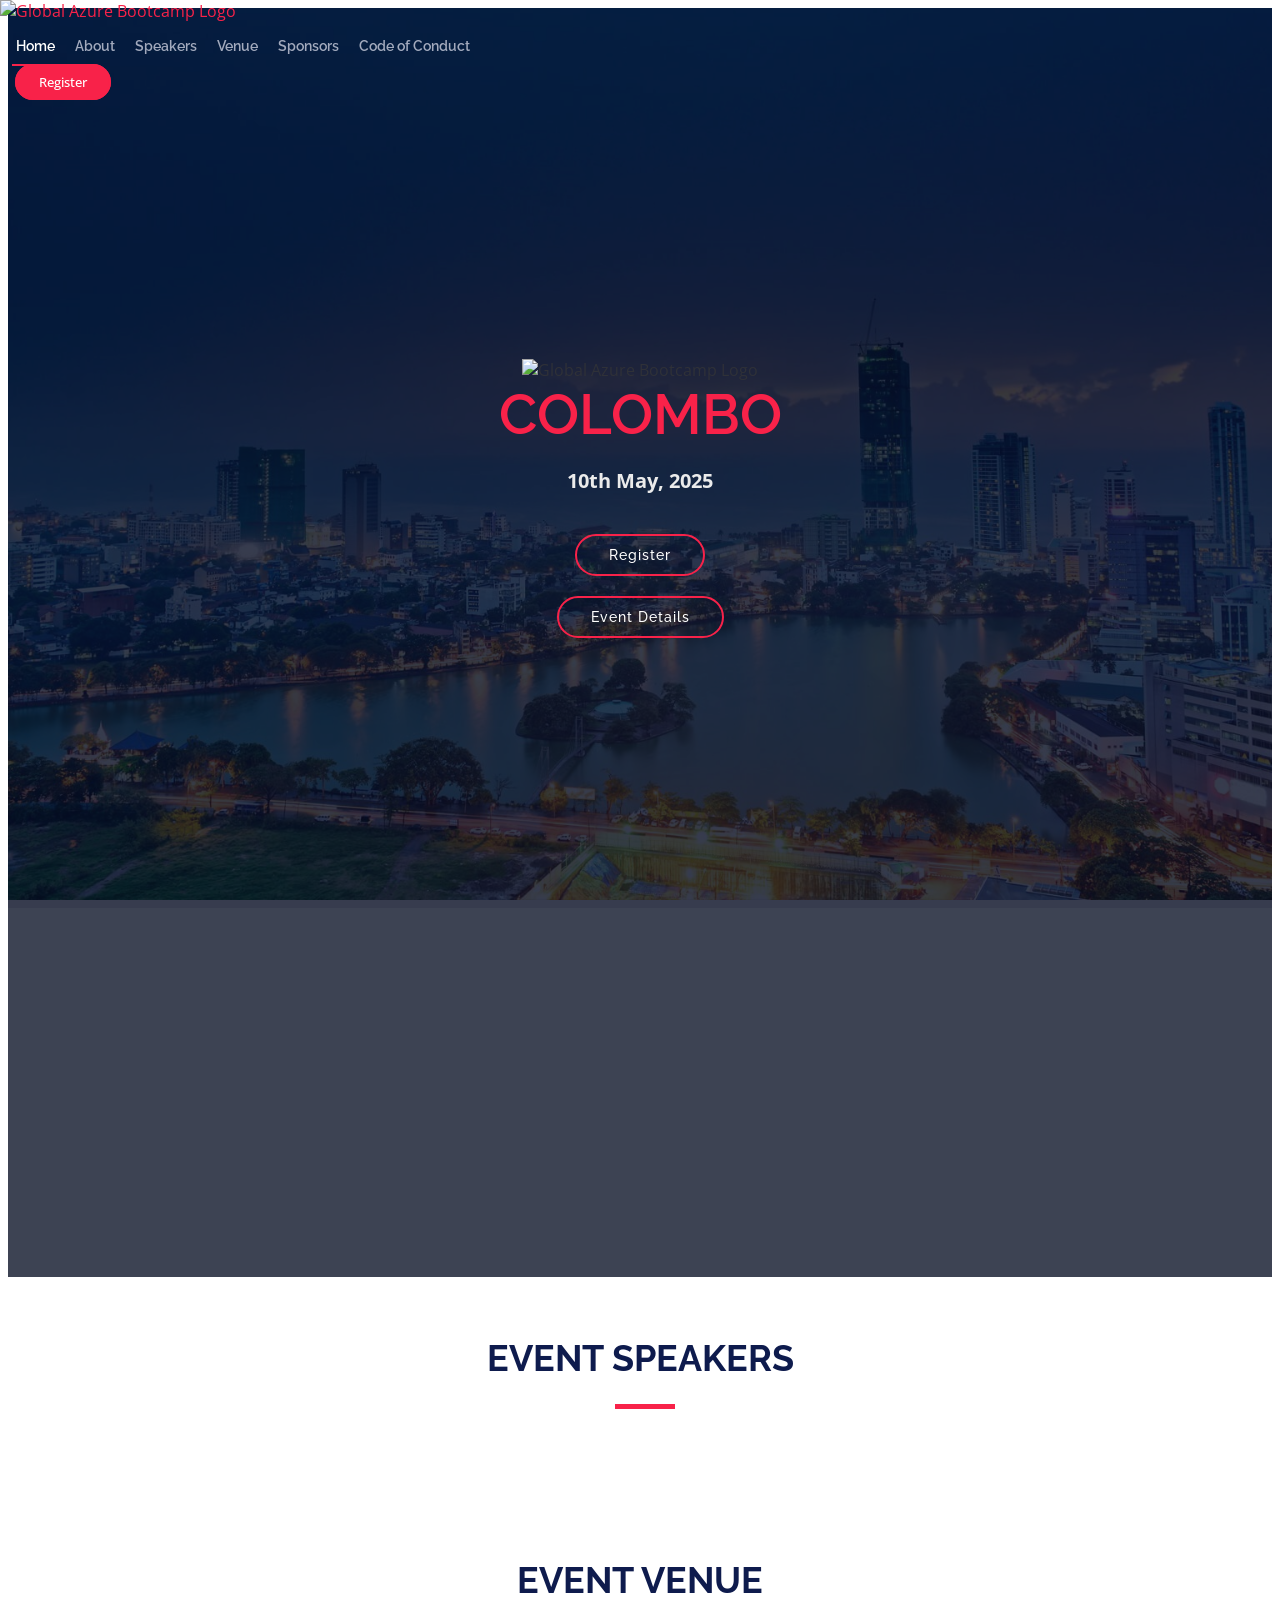
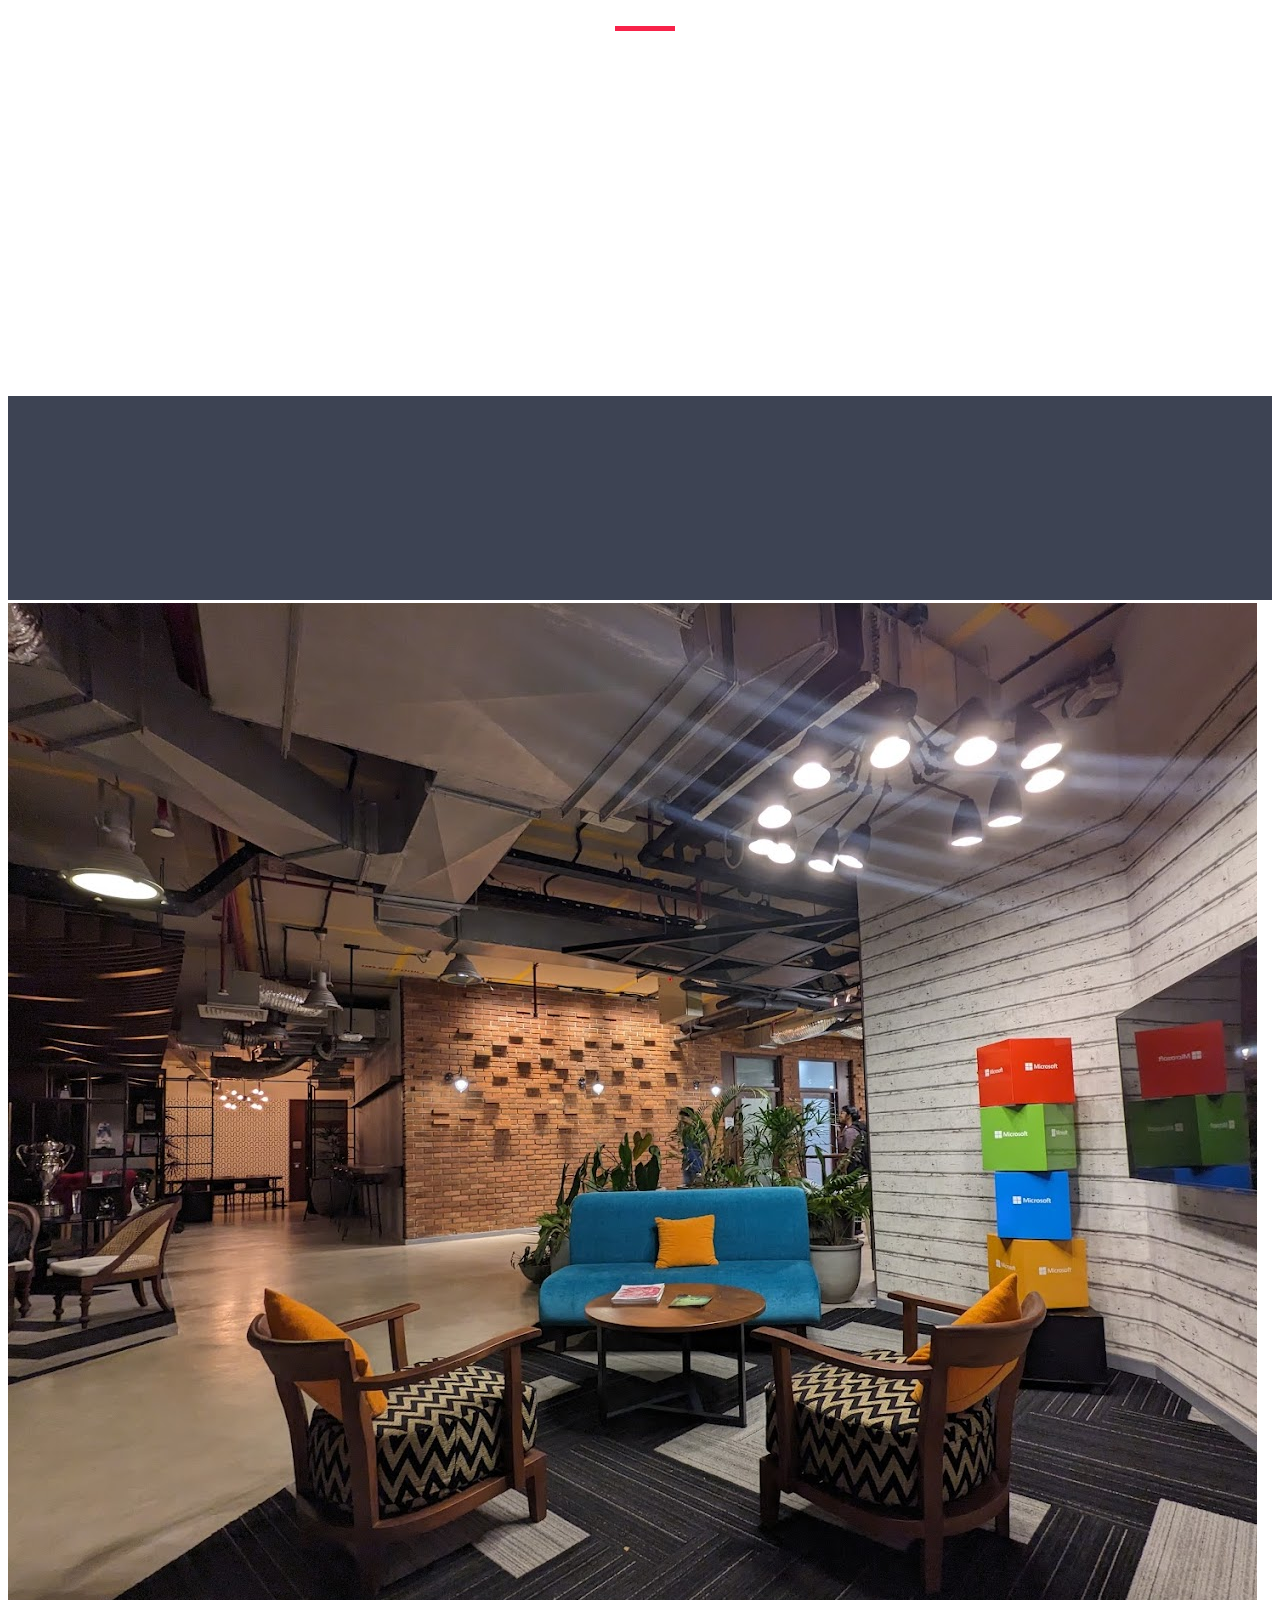
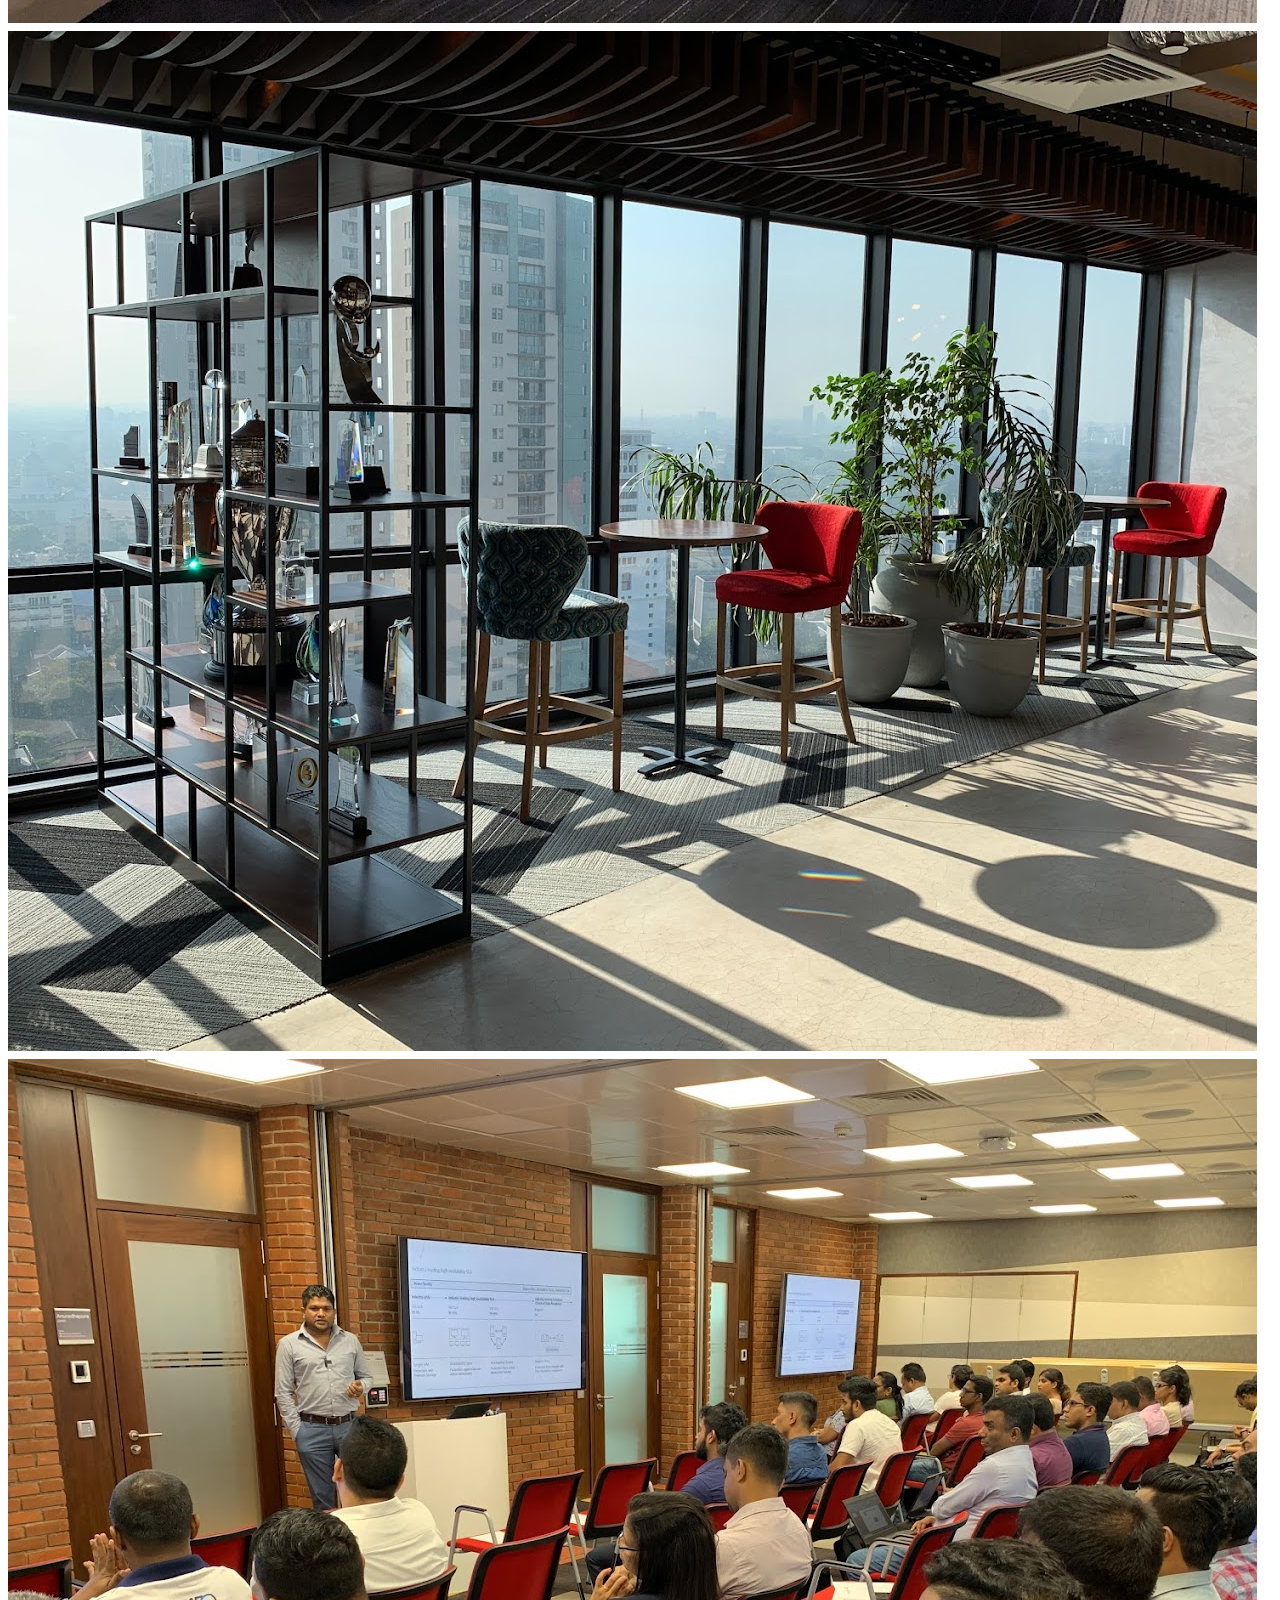
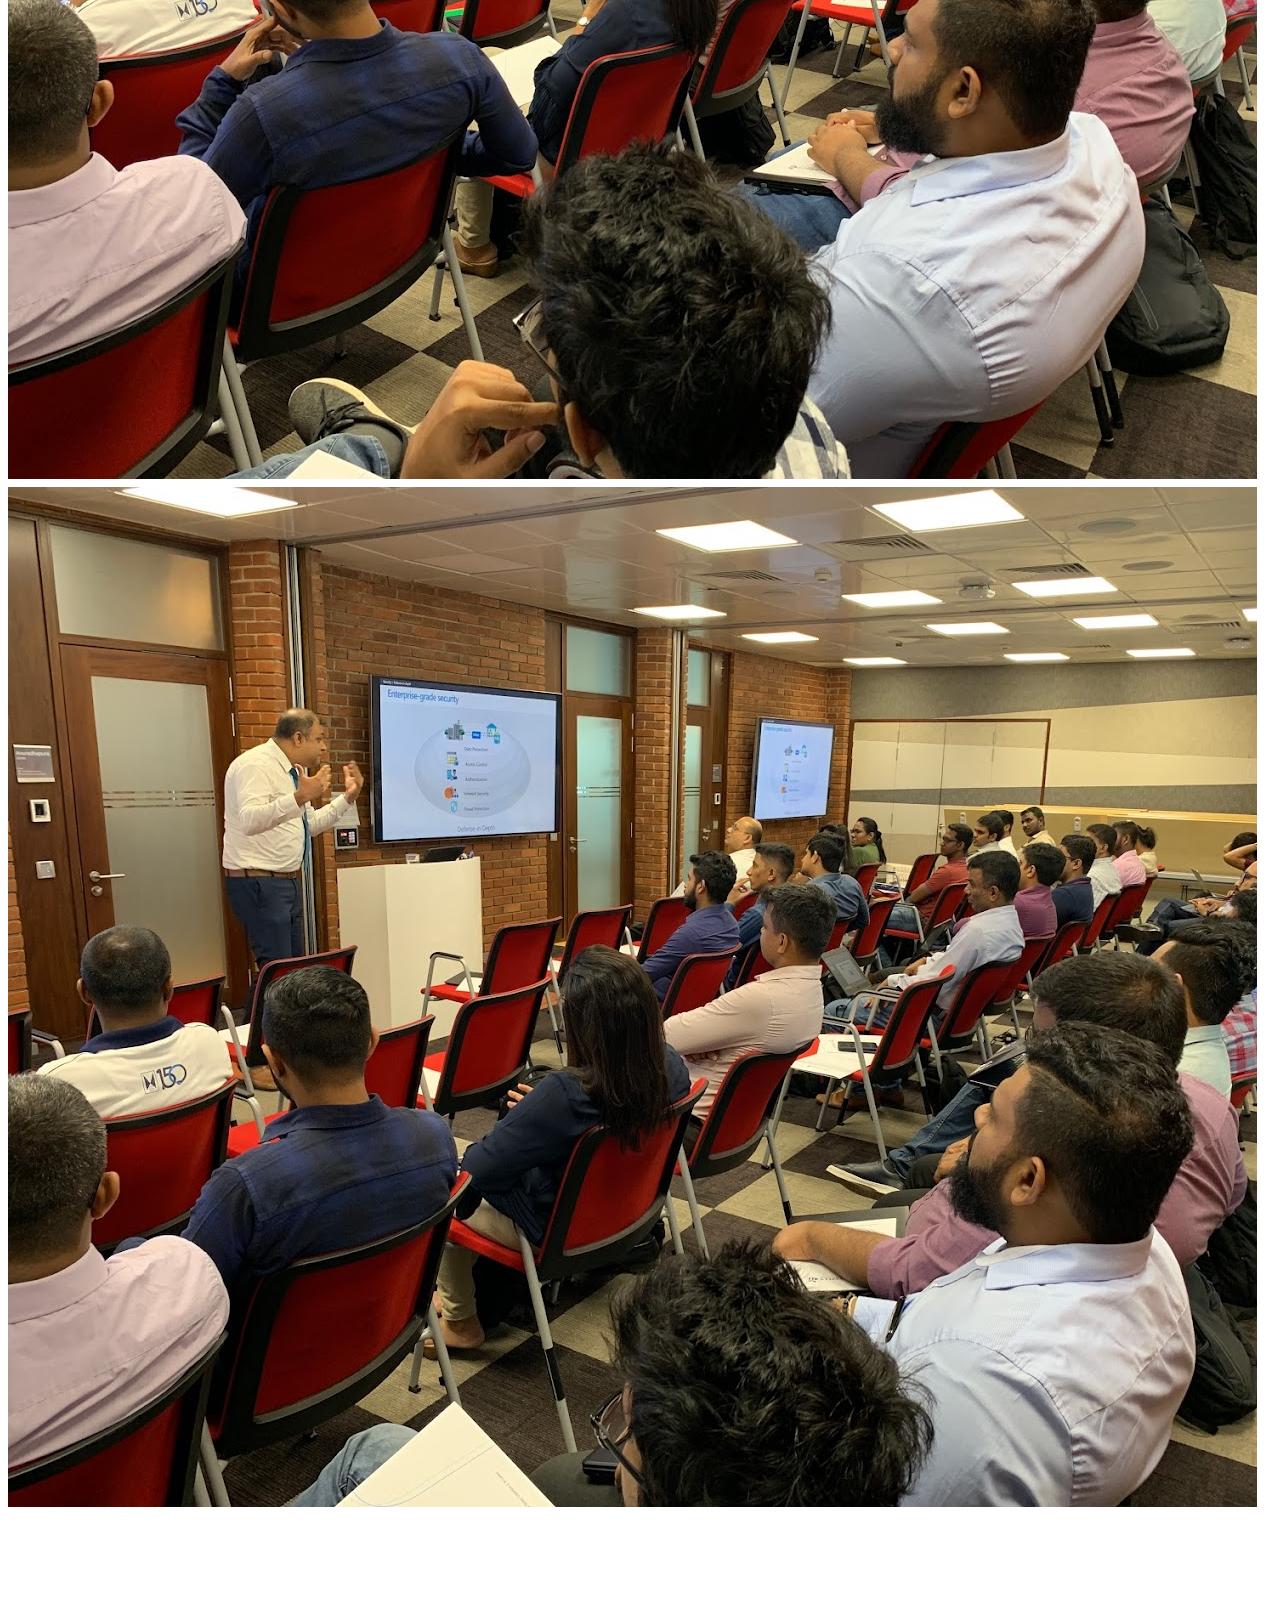
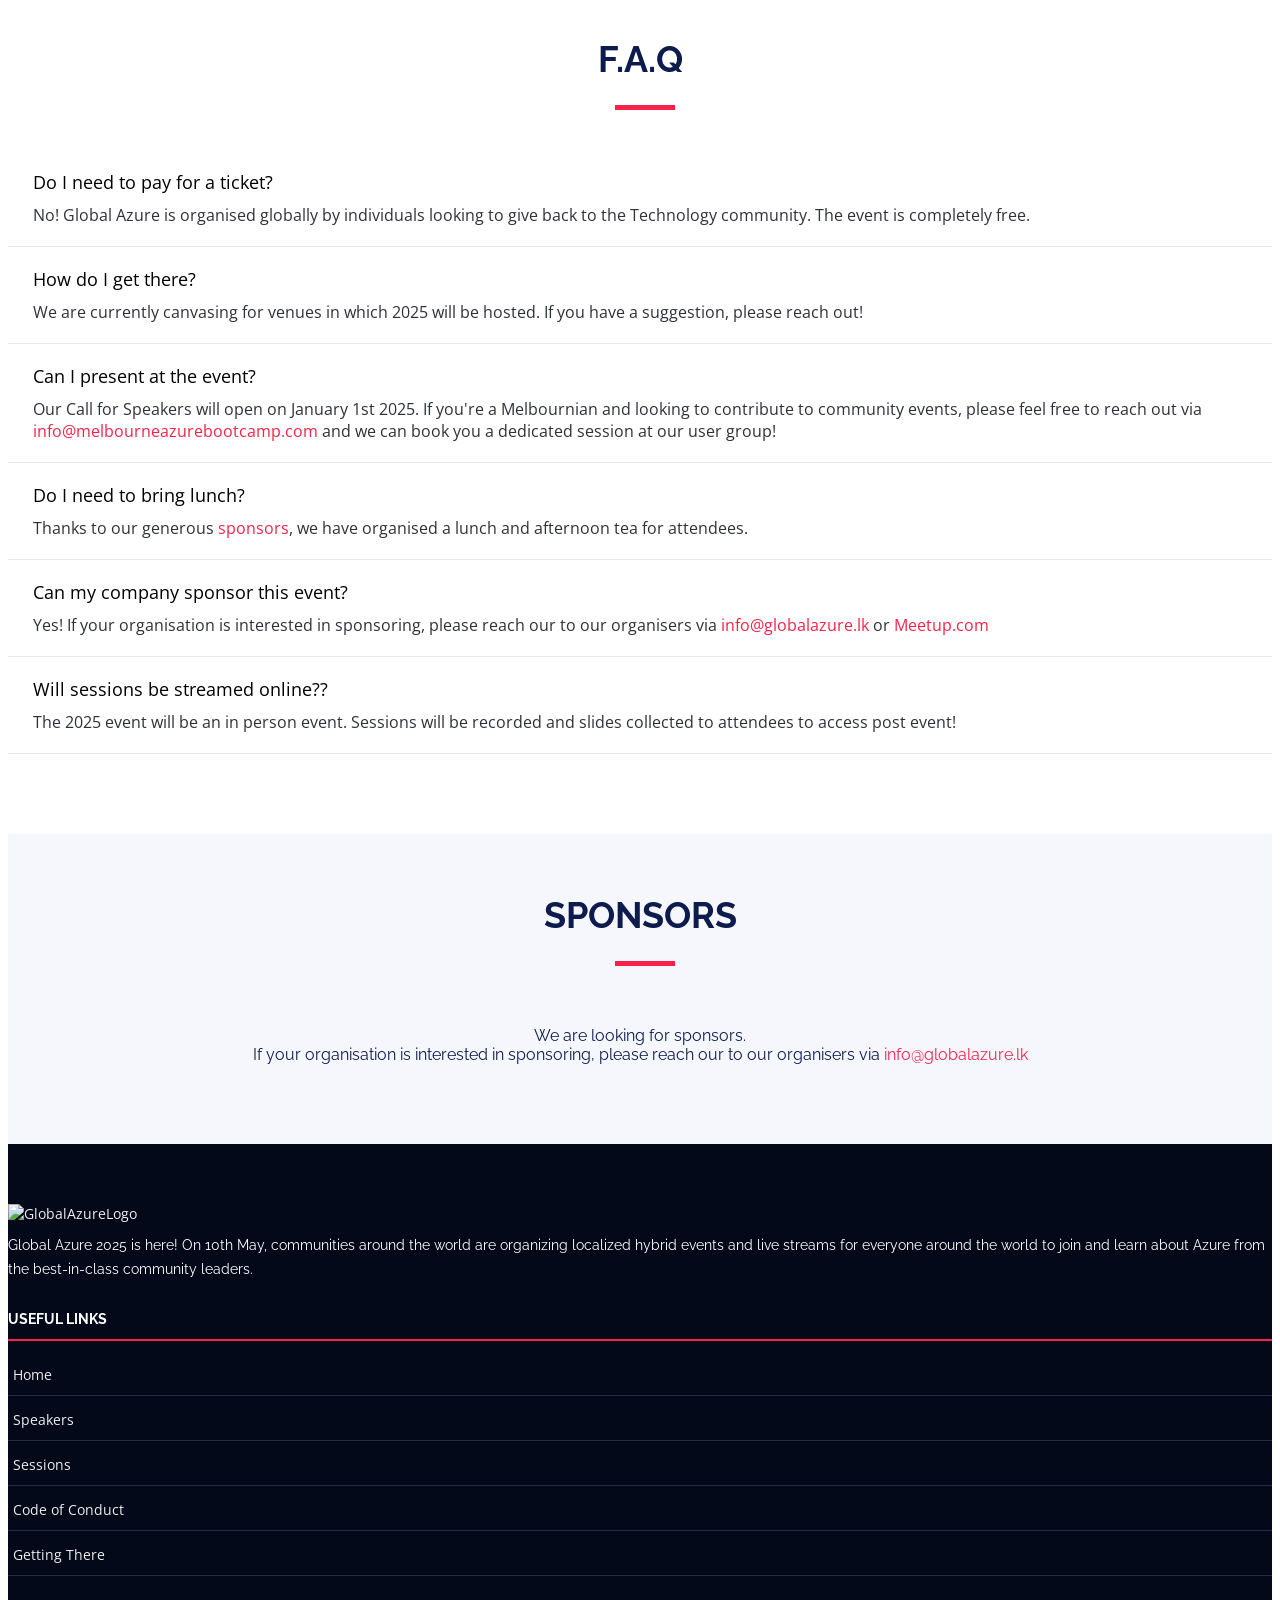
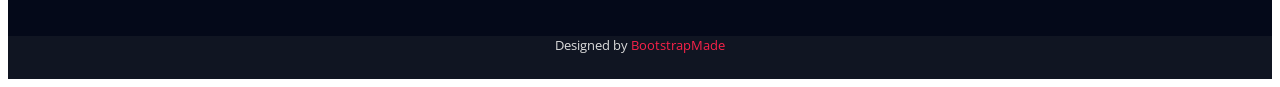
==== commit 52465cec: "Update Speakers / Main" ====
--- a/src/index.html
+++ b/src/index.html
@@ -1,74 +1,158 @@
 <!DOCTYPE html>
 <html lang="en">
-
-<head>
-  <meta charset="utf-8">
-  <meta content="width=device-width, initial-scale=1.0" name="viewport">
-
-  <title>Colombo Azure Bootcamp 2025</title>
-  <meta content="Global Azure Bootcamp 2025 - Melbourne Australia" name="description">
-  <meta content="Azure Bootcamp Melbourne Meetup Event Community Microsoft Technology" name="keywords">
-
-  <!-- Favicons -->
-  <link rel="apple-touch-icon" sizes="57x57" href="assets/img/favicon/apple-icon-57x57.png">
-  <link rel="apple-touch-icon" sizes="60x60" href="assets/img/favicon/apple-icon-60x60.png">
-  <link rel="apple-touch-icon" sizes="72x72" href="assets/img/favicon/apple-icon-72x72.png">
-  <link rel="apple-touch-icon" sizes="76x76" href="assets/img/favicon/apple-icon-76x76.png">
-  <link rel="apple-touch-icon" sizes="114x114" href="assets/img/favicon/apple-icon-114x114.png">
-  <link rel="apple-touch-icon" sizes="120x120" href="assets/img/favicon/apple-icon-120x120.png">
-  <link rel="apple-touch-icon" sizes="144x144" href="assets/img/favicon/apple-icon-144x144.png">
-  <link rel="apple-touch-icon" sizes="152x152" href="assets/img/favicon/apple-icon-152x152.png">
-  <link rel="apple-touch-icon" sizes="180x180" href="assets/img/favicon/apple-icon-180x180.png">
-  <link rel="icon" type="image/png" sizes="192x192" href="assets/img/favicon/android-icon-192x192.png">
-  <link rel="icon" type="image/png" sizes="32x32" href="assets/img/favicon/favicon-32x32.png">
-  <link rel="icon" type="image/png" sizes="96x96" href="assets/img/favicon/favicon-96x96.png">
-  <link rel="icon" type="image/png" sizes="16x16" href="assets/img/favicon/favicon-16x16.png">
-
-  <!-- Google Fonts -->
-  <link href="https://fonts.googleapis.com/css?family=Open+Sans:300,300i,400,400i,700,700i|Raleway:300,400,500,700,800" rel="stylesheet">
-
-  <!-- Vendor CSS Files -->
-  <link href="assets/vendor/aos/aos.css" rel="stylesheet">
-  <link href="assets/vendor/bootstrap/css/bootstrap.min.css" rel="stylesheet">
-  <link href="assets/vendor/bootstrap-icons/bootstrap-icons.css" rel="stylesheet">
-  <link href="assets/vendor/glightbox/css/glightbox.min.css" rel="stylesheet">
-  <link href="assets/vendor/swiper/swiper-bundle.min.css" rel="stylesheet">
-
-  <!-- Template Main CSS File -->
-  <link href="assets/css/style.css" rel="stylesheet">
-
-  <!-- =======================================================
+  <head>
+    <meta charset="utf-8" />
+    <meta content="width=device-width, initial-scale=1.0" name="viewport" />
+
+    <title>Colombo Azure Bootcamp 2025</title>
+    <meta
+      content="Global Azure Bootcamp 2025 - Melbourne Australia"
+      name="description"
+    />
+    <meta
+      content="Azure Bootcamp Melbourne Meetup Event Community Microsoft Technology"
+      name="keywords"
+    />
+
+    <!-- Favicons -->
+    <link
+      rel="apple-touch-icon"
+      sizes="57x57"
+      href="assets/img/favicon/apple-icon-57x57.png"
+    />
+    <link
+      rel="apple-touch-icon"
+      sizes="60x60"
+      href="assets/img/favicon/apple-icon-60x60.png"
+    />
+    <link
+      rel="apple-touch-icon"
+      sizes="72x72"
+      href="assets/img/favicon/apple-icon-72x72.png"
+    />
+    <link
+      rel="apple-touch-icon"
+      sizes="76x76"
+      href="assets/img/favicon/apple-icon-76x76.png"
+    />
+    <link
+      rel="apple-touch-icon"
+      sizes="114x114"
+      href="assets/img/favicon/apple-icon-114x114.png"
+    />
+    <link
+      rel="apple-touch-icon"
+      sizes="120x120"
+      href="assets/img/favicon/apple-icon-120x120.png"
+    />
+    <link
+      rel="apple-touch-icon"
+      sizes="144x144"
+      href="assets/img/favicon/apple-icon-144x144.png"
+    />
+    <link
+      rel="apple-touch-icon"
+      sizes="152x152"
+      href="assets/img/favicon/apple-icon-152x152.png"
+    />
+    <link
+      rel="apple-touch-icon"
+      sizes="180x180"
+      href="assets/img/favicon/apple-icon-180x180.png"
+    />
+    <link
+      rel="icon"
+      type="image/png"
+      sizes="192x192"
+      href="assets/img/favicon/android-icon-192x192.png"
+    />
+    <link
+      rel="icon"
+      type="image/png"
+      sizes="32x32"
+      href="assets/img/favicon/favicon-32x32.png"
+    />
+    <link
+      rel="icon"
+      type="image/png"
+      sizes="96x96"
+      href="assets/img/favicon/favicon-96x96.png"
+    />
+    <link
+      rel="icon"
+      type="image/png"
+      sizes="16x16"
+      href="assets/img/favicon/favicon-16x16.png"
+    />
+
+    <!-- Google Fonts -->
+    <link
+      href="https://fonts.googleapis.com/css?family=Open+Sans:300,300i,400,400i,700,700i|Raleway:300,400,500,700,800"
+      rel="stylesheet"
+    />
+
+    <!-- Vendor CSS Files -->
+    <link href="assets/vendor/aos/aos.css" rel="stylesheet" />
+    <link
+      href="assets/vendor/bootstrap/css/bootstrap.min.css"
+      rel="stylesheet"
+    />
+    <link
+      href="assets/vendor/bootstrap-icons/bootstrap-icons.css"
+      rel="stylesheet"
+    />
+    <link
+      href="assets/vendor/glightbox/css/glightbox.min.css"
+      rel="stylesheet"
+    />
+    <link href="assets/vendor/swiper/swiper-bundle.min.css" rel="stylesheet" />
+
+    <!-- Template Main CSS File -->
+    <link href="assets/css/style.css" rel="stylesheet" />
+
+    <!-- =======================================================
   * Template Name: TheEvent
   * Updated: Sep 18 2023 with Bootstrap v5.3.2
   * Template URL: https://bootstrapmade.com/theevent-conference-event-bootstrap-template/
   * Author: BootstrapMade.com
   * License: https://bootstrapmade.com/license/
   ======================================================== -->
-</head>
-
-<body>
-
-  <!-- ======= Header ======= -->
-  <header id="header" class="d-flex align-items-center ">
-    <div class="container-fluid container-xxl d-flex align-items-center">
-
-      <div id="logo" class="me-auto">
-        <!-- Uncomment below if you prefer to use a text logo -->
-        <!-- <h1><a href="index.html">The<span>Event</span></a></h1>-->
-        <a href="index.html" class="scrollto"><img src="assets/img/GlobalAzure2025-762.png" alt="Global Azure Bootcamp Logo" title=""></a>
-      </div>
-
-      <nav id="navbar" class="navbar order-last order-lg-0">
-        <ul>
-          <li><a class="nav-link scrollto active" href="#hero">Home</a></li>
-          <li><a class="nav-link scrollto" href="#about">About</a></li>
-          <li><a class="nav-link scrollto" href="#speakers">Speakers</a></li>
-          <li><a class="nav-link scrollto" href="#schedule">Schedule</a></li>
-          <li><a class="nav-link scrollto" href="#venue">Venue</a></li>
-          <li><a class="nav-link scrollto" href="#supporters">Sponsors</a></li>
-          <li><a class="nav-link scrollto" href="./codeofconduct.html">Code of Conduct</a></li>
-          <li><a class="nav-link scrollto" href="./2024.html">2024 Event</a></li>
-          <!-- <li class="dropdown"><a href="#"><span>Drop Down</span> <i class="bi bi-chevron-down"></i></a>
+  </head>
+
+  <body>
+    <!-- ======= Header ======= -->
+    <header id="header" class="d-flex align-items-center">
+      <div class="container-fluid container-xxl d-flex align-items-center">
+        <div id="logo" class="me-auto">
+          <!-- Uncomment below if you prefer to use a text logo -->
+          <!-- <h1><a href="index.html">The<span>Event</span></a></h1>-->
+          <a href="index.html" class="scrollto"
+            ><img
+              src="assets/img/GlobalAzure2025-762.png"
+              alt="Global Azure Bootcamp Logo"
+              title=""
+          /></a>
+        </div>
+
+        <nav id="navbar" class="navbar order-last order-lg-0">
+          <ul>
+            <li><a class="nav-link scrollto active" href="#hero">Home</a></li>
+            <li><a class="nav-link scrollto" href="#about">About</a></li>
+            <li><a class="nav-link scrollto" href="#speakers">Speakers</a></li>
+            <!-- <li><a class="nav-link scrollto" href="#schedule">Schedule</a></li> -->
+            <li><a class="nav-link scrollto" href="#venue">Venue</a></li>
+            <li>
+              <a class="nav-link scrollto" href="#supporters">Sponsors</a>
+            </li>
+            <li>
+              <a class="nav-link scrollto" href="./codeofconduct.html"
+                >Code of Conduct</a
+              >
+            </li>
+            <!-- <li>
+              <a class="nav-link scrollto" href="./2024.html">2024 Event</a>
+            </li> -->
+            <!-- <li class="dropdown"><a href="#"><span>Drop Down</span> <i class="bi bi-chevron-down"></i></a>
           <ul>
             <li><a href="#">Drop Down 1</a></li>
             <li class="dropdown"><a href="#"><span>Deep Drop Down</span> <i class="bi bi-chevron-right"></i></a>
@@ -85,211 +169,83 @@
             <li><a href="#">Drop Down 4</a></li>
           </ul>
         </li> -->
-        </ul>
-        <i class="bi bi-list mobile-nav-toggle"></i>
-      </nav><!-- .navbar -->
-      <a class="buy-tickets scrollto" href="https://www.meetup.com/melbourne-azure-nights/events/304646703/?slug=melbourne-azure-nights&eventId=304646703">Register</a>
-
-    </div>
-  </header><!-- End Header -->
-
-  <!-- ======= Hero Section ======= -->
-  <section id="hero">
-    <div class="hero-container" data-aos="zoom-in" data-aos-delay="100">
-      <img src="assets/img/GlobalAzure2025-500.png" alt="Global Azure Bootcamp Logo" title="Global Azure Bootcamp Logo" class="img-fluid">
-      <h1 class="mb-4 pb-0"><span>Colombo</span> </h1>
-      <p class="mb-4 pb-0">10th May, 2025</p>
-      <a href="https://www.meetup.com/melbourne-azure-nights/events/304646703/?slug=melbourne-azure-nights&eventId=304646703" class="about-btn scrollto">Register</a>
-      <a href="#about" class="about-btn scrollto">Event Details</a>
-    </div>
-  </section><!-- End Hero Section -->
-
-  <main id="main">
-
-    <!-- ======= About Section ======= -->
-    <section id="about">
-      <div class="container position-relative" data-aos="fade-up">
-        <div class="row">
-          <div class="col-lg-6">
-            <h2>About The Event</h2>
-            <p>Global Azure 2025 is here! On 10th March, 
-              communities around the world are organizing localized hybrid events and live streams for everyone around the world to join and learn about Azure
-               from the best-in-class community leaders.</p>
-          </div>
-          <div class="col-lg-3">
-            <h3>Where</h3>
-            <p>Microsoft Sri lanka</p>
-          </div>
-          <div class="col-lg-3">
-            <h3>When</h3>
-            <p>Saturday<br>10th May</p>
-          </div>
-        </div>
+          </ul>
+          <i class="bi bi-list mobile-nav-toggle"></i>
+        </nav>
+        <!-- .navbar -->
+        <a
+          class="buy-tickets scrollto"
+          href="#"
+          >Register</a
+        >
       </div>
-    </section><!-- End About Section -->
-
-    <!-- ======= Speakers  Section ======= -->
-    <section id="speakers">
-      <div class="container" data-aos="fade-up">
-        <div class="section-header">
-          <h2>Event Speakers</h2>
-        </div>
+    </header>
+    <!-- End Header -->
+
+    <!-- ======= Hero Section ======= -->
+    <section id="hero">
+      <div class="hero-container" data-aos="zoom-in" data-aos-delay="100">
+        <img
+          src="assets/img/GlobalAzure2025-500.png"
+          alt="Global Azure Bootcamp Logo"
+          title="Global Azure Bootcamp Logo"
+          class="img-fluid"
+        />
+        <h1 class="mb-4 pb-0"><span>Colombo</span></h1>
+        <p class="mb-4 pb-0">10th May, 2025</p>
+        <a
+          href="https://www.meetup.com/melbourne-azure-nights/events/304646703/?slug=melbourne-azure-nights&eventId=304646703"
+          class="about-btn scrollto"
+          >Register</a
+        >
+        <a href="#about" class="about-btn scrollto">Event Details</a>
       </div>
-      <div class="gallery-slider swiper">
-        <div class="swiper-wrapper align-items-center">
-            <div class="swiper-slide">
-              <div class="speaker" data-aos="fade-up" data-aos-delay="100">
-                <img src="assets/img/speakers/tbd.png" alt="To Be Decided!" class="img-fluid">
-                <div class="details">
-                  <h3><a href="speaker-details.html">Someone Amazing!</a></h3>
-                  <p>Absolute Legend!</p>
-                  <div class="social">
-                    <a href=""><i class="bi bi-stars"></i></a>
-                    <a href=""><i class="bi bi-twitter"></i></a>
-                    <a href=""><i class="bi bi-youtube"></i></a>
-                    <a href=""><i class="bi bi-instagram"></i></a>
-                    <a href=""><i class="bi bi-linkedin"></i></a>
-                  </div>
-                </div>
-              </div>
-            </div>
-            <div class="swiper-slide">
-              <div class="speaker" data-aos="fade-up" data-aos-delay="100">
-                <img src="assets/img/speakers/tbd.png" alt="To Be Decided!" class="img-fluid">
-                <div class="details">
-                  <h3><a href="speaker-details.html">Someone Amazing!</a></h3>
-                  <p>Absolute Legend!</p>
-                  <div class="social">
-                    <a href=""><i class="bi bi-stars"></i></a>
-                    <a href=""><i class="bi bi-twitter"></i></a>
-                    <a href=""><i class="bi bi-youtube"></i></a>
-                    <a href=""><i class="bi bi-instagram"></i></a>
-                    <a href=""><i class="bi bi-linkedin"></i></a>
-                  </div>
-                </div>
-              </div>
-            </div>
-            <div class="swiper-slide">
-              <div class="speaker" data-aos="fade-up" data-aos-delay="100">
-                <img src="assets/img/speakers/tbd.png" alt="To Be Decided!" class="img-fluid">
-                <div class="details">
-                  <h3><a href="speaker-details.html">Someone Amazing!</a></h3>
-                  <p>Absolute Legend!</p>
-                  <div class="social">
-                    <a href=""><i class="bi bi-stars"></i></a>
-                    <a href=""><i class="bi bi-twitter"></i></a>
-                    <a href=""><i class="bi bi-youtube"></i></a>
-                    <a href=""><i class="bi bi-instagram"></i></a>
-                    <a href=""><i class="bi bi-linkedin"></i></a>
-                  </div>
-                </div>
-              </div>
-            </div>
-            <div class="swiper-slide">
-              <div class="speaker" data-aos="fade-up" data-aos-delay="100">
-                <img src="assets/img/speakers/tbd.png" alt="To Be Decided!" class="img-fluid">
-                <div class="details">
-                  <h3><a href="speaker-details.html">Someone Amazing!</a></h3>
-                  <p>Absolute Legend!</p>
-                  <div class="social">
-                    <a href=""><i class="bi bi-stars"></i></a>
-                    <a href=""><i class="bi bi-twitter"></i></a>
-                    <a href=""><i class="bi bi-youtube"></i></a>
-                    <a href=""><i class="bi bi-instagram"></i></a>
-                    <a href=""><i class="bi bi-linkedin"></i></a>
-                  </div>
-                </div>
-              </div>
-            </div>
-            <div class="swiper-slide">
-              <div class="speaker" data-aos="fade-up" data-aos-delay="100">
-                <img src="assets/img/speakers/tbd.png" alt="To Be Decided!" class="img-fluid">
-                <div class="details">
-                  <h3><a href="speaker-details.html">Someone Amazing!</a></h3>
-                  <p>Absolute Legend!</p>
-                  <div class="social">
-                    <a href=""><i class="bi bi-stars"></i></a>
-                    <a href=""><i class="bi bi-twitter"></i></a>
-                    <a href=""><i class="bi bi-youtube"></i></a>
-                    <a href=""><i class="bi bi-instagram"></i></a>
-                    <a href=""><i class="bi bi-linkedin"></i></a>
-                  </div>
-                </div>
-              </div>
-            </div>
-            <div class="swiper-slide">
-              <div class="speaker" data-aos="fade-up" data-aos-delay="100">
-                <img src="assets/img/speakers/tbd.png" alt="To Be Decided!" class="img-fluid">
-                <div class="details">
-                  <h3><a href="speaker-details.html">Someone Amazing!</a></h3>
-                  <p>Absolute Legend!</p>
-                  <div class="social">
-                    <a href=""><i class="bi bi-stars"></i></a>
-                    <a href=""><i class="bi bi-twitter"></i></a>
-                    <a href=""><i class="bi bi-youtube"></i></a>
-                    <a href=""><i class="bi bi-instagram"></i></a>
-                    <a href=""><i class="bi bi-linkedin"></i></a>
-                  </div>
-                </div>
-              </div>
-            </div>
-            <div class="swiper-slide">
-              <div class="speaker" data-aos="fade-up" data-aos-delay="100">
-                <img src="assets/img/speakers/tbd.png" alt="To Be Decided!" class="img-fluid">
-                <div class="details">
-                  <h3><a href="speaker-details.html">Someone Amazing!</a></h3>
-                  <p>Absolute Legend!</p>
-                  <div class="social">
-                    <a href=""><i class="bi bi-stars"></i></a>
-                    <a href=""><i class="bi bi-twitter"></i></a>
-                    <a href=""><i class="bi bi-youtube"></i></a>
-                    <a href=""><i class="bi bi-instagram"></i></a>
-                    <a href=""><i class="bi bi-linkedin"></i></a>
-                  </div>
-                </div>
-              </div>
-            </div>
-            <div class="swiper-slide">
-              <div class="speaker" data-aos="fade-up" data-aos-delay="100">
-                <img src="assets/img/speakers/tbd.png" alt="To Be Decided!" class="img-fluid">
-                <div class="details">
-                  <h3><a href="speaker-details.html">Someone Amazing!</a></h3>
-                  <p>Absolute Legend!</p>
-                  <div class="social">
-                    <a href=""><i class="bi bi-stars"></i></a>
-                    <a href=""><i class="bi bi-twitter"></i></a>
-                    <a href=""><i class="bi bi-youtube"></i></a>
-                    <a href=""><i class="bi bi-instagram"></i></a>
-                    <a href=""><i class="bi bi-linkedin"></i></a>
-                  </div>
-                </div>
-              </div>
-            </div>
-            <div class="swiper-slide">
-              <div class="speaker" data-aos="fade-up" data-aos-delay="100">
-                <img src="assets/img/speakers/tbd.png" alt="To Be Decided!" class="img-fluid">
-                <div class="details">
-                  <h3><a href="speaker-details.html">Someone Amazing!</a></h3>
-                  <p>Absolute Legend!</p>
-                  <div class="social">
-                    <a href=""><i class="bi bi-stars"></i></a>
-                    <a href=""><i class="bi bi-twitter"></i></a>
-                    <a href=""><i class="bi bi-youtube"></i></a>
-                    <a href=""><i class="bi bi-instagram"></i></a>
-                    <a href=""><i class="bi bi-linkedin"></i></a>
-                  </div>
-                </div>
-              </div>
-            </div>
-        </div>        
-        <div class="swiper-pagination"></div>
-      </div>
-
-    </section><!-- End Speakers Section -->
-    
-
-<!-- ======= Schedule Section ======= -->
-<section id="schedule" class="section-with-bg">
+    </section>
+    <!-- End Hero Section -->
+
+    <main id="main">
+      <!-- ======= About Section ======= -->
+      <section id="about">
+        <div class="container position-relative" data-aos="fade-up">
+          <div class="row">
+            <div class="col-lg-6">
+              <h2>About The Event</h2>
+              <p>
+                Global Azure 2025 is here! On 10th May, communities around the
+                world are organizing localized hybrid events and live streams
+                for everyone around the world to join and learn about Azure from
+                the best-in-class community leaders.
+              </p>
+            </div>
+            <div class="col-lg-3">
+              <h3>Where</h3>
+              <p>Microsoft Sri lanka</p>
+            </div>
+            <div class="col-lg-3">
+              <h3>When</h3>
+              <p>Saturday<br />10th May</p>
+            </div>
+          </div>
+        </div>
+      </section>
+      <!-- End About Section -->
+
+      <!-- ======= Speakers  Section ======= -->
+      <section id="speakers">
+        <div class="container" data-aos="fade-up">
+          <div class="section-header">
+            <h2>Event Speakers</h2>
+          </div>
+        </div>
+        <div class="gallery-slider swiper">
+          <div class="swiper-wrapper align-items-center"></div>
+          <div class="swiper-pagination"></div>
+        </div>
+      </section>
+      <!-- End Speakers Section -->
+
+      <!-- ======= Schedule Section ======= -->
+      <!-- <section id="schedule" class="section-with-bg">
   <div class="container" data-aos="fade-up">
     <div class="section-header">
       <h2>Event Schedule</h2>
@@ -312,17 +268,11 @@
 
     <div class="tab-content row justify-content-center" data-aos="fade-up" data-aos-delay="200">
 
-      <!-- Schedule Day 1 -->
+     
       <div role="tabpanel" class="col-lg-9 tab-pane fade show active" id="day-1">
 
-        <div class="row schedule-item">
-          <div class="col-md-2"><time>8:30 AM</time></div>
-          <div class="col-md-10">
-            <h4>Arrival & Check In</h4>
-            <p>Arrive at the venue, mingle with other attendees and sign in for the day!</p>
-          </div>
-        </div>
-        <div class="row schedule-item">
+   
+       <div class="row schedule-item">
           <div class="col-md-2"><time>09:00 AM</time></div>
           <div class="col-md-10">
             <h4>Welcome</h4>
@@ -331,7 +281,7 @@
         </div>
 
         <div class="row schedule-item">
-          <div class="col-md-2"><time>9:30 AM</time></div>
+          <div class="col-md-2"><time>--:--</time></div>
           <div class="col-md-10">
             <div class="speaker">
               <img src="assets/img/speakers/tbd.png" alt="TBD">
@@ -339,607 +289,429 @@
             <h4>Awesome Talk</span></h4>
             <p>Apply to our CFS!</p>
           </div>
-        </div>
-
-        <div class="row schedule-item">
-          <div class="col-md-2"><time>10:30 AM</time></div>
-          <div class="col-md-10">
-            <div class="speaker">
-              <img src="assets/img/speakers/tbd.png" alt="TBD">
-            </div>
-            <h4>Awesome Talk</span></h4>
-            <p>Apply to our CFS!</p>
-          </div>
-        </div>
-
-        <div class="row schedule-item">
-          <div class="col-md-2"><time>11:30 AM</time></div>
-          <div class="col-md-10">
-            <div class="speaker">
-              <img src="assets/img/speakers/tbd.png" alt="TBD">
-            </div>
-            <h4>Awesome Talk</span></h4>
-            <p>Apply to our CFS!</p>
-          </div>
-        </div>
-
-        
-        <div class="row schedule-item">
-          <div class="col-md-2"><time>12:30 PM</time></div>
-          <div class="col-md-10">
-            <h4>Lunch</h4>
-            <p>Food Food Food Food Food Food Food & Maybe some drinks.</p>
-          </div>
-        </div>
-
-        <div class="row schedule-item">
-          <div class="col-md-2"><time>1:30 PM</time></div>
-          <div class="col-md-10">
-            <div class="speaker">
-              <img src="assets/img/speakers/tbd.png" alt="TBD">
-            </div>
-            <h4>Awesome Talk</span></h4>
-            <p>Apply to our CFS!</p>
-          </div>
-        </div>
-
-        <div class="row schedule-item">
-          <div class="col-md-2"><time>2:30 PM</time></div>
-          <div class="col-md-10">
-            <div class="speaker">
-              <img src="assets/img/speakers/tbd.png" alt="TBD">
-            </div>
-            <h4>Awesome Talk</span></h4>
-            <p>Apply to our CFS!</p>
-          </div>
-        </div>
-
-        <div class="row schedule-item">
-          <div class="col-md-2"><time>3:30 PM</time></div>
-          <div class="col-md-10">
-            <h4>Afternoon Tea</h4>
-            <p>Luncheon, Afternoon Tea, Dinner, Supper? He knows about them doesn't he?</p>
-          </div>
-        </div>
-
-        <div class="row schedule-item">
-          <div class="col-md-2"><time>03:50 PM</time></div>
-          <div class="col-md-10">
-            <div class="speaker">
-              <img src="assets/img/speakers/tbd.png" alt="TBD">
-            </div>
-            <h4>Awesome Talk</span></h4>
-            <p>Apply to our CFS!</p>
-          </div>
-        </div>
-
-        <div class="row schedule-item">
-          <div class="col-md-2"><time>04:50 PM</time></div>
-          <div class="col-md-10">
-            <div class="speaker">
-              <img src="assets/img/speakers/tbd.png" alt="TBD">
-            </div>
-            <h4>Awesome Talk</span></h4>
-            <p>Apply to our CFS!</p>
-          </div>
-        </div>
-
-        <div class="row schedule-item">
-          <div class="col-md-2"><time>5:30 PM</time></div>
-          <div class="col-md-10">
-            <h4>Close out & Q&A</h4>
-            <p>Final questions, comments and notes for the day!</p>
-          </div>
-        </div>
+        </div> 
+
       </div>
-      <!-- End Schedule Day 1 -->
-
-      <!-- Schedule Day 2 -->
-      <div role="tabpanel" class="col-lg-9 tab-pane fade show" id="day-2">
-
-        <div class="row schedule-item">
-          <div class="col-md-2"><time>8:30 AM</time></div>
-          <div class="col-md-10">
-            <h4>Arrival & Check In</h4>
-            <p>Arrive at the venue, mingle with other attendees and sign in for the day!</p>
-          </div>
-        </div>
-        <div class="row schedule-item">
-          <div class="col-md-2"><time>09:00 AM</time></div>
-          <div class="col-md-10">
-            <h4>Welcome</h4>
-            <p>Introductions to the days agenda, speakers and prizes for attendees!</p>
-          </div>
-        </div>
-
-        <div class="row schedule-item">
-          <div class="col-md-2"><time>9:30 AM</time></div>
-          <div class="col-md-10">
-            <div class="speaker">
-              <img src="assets/img/speakers/tbd.png" alt="TBD">
-            </div>
-            <h4>Awesome Talk</span></h4>
-            <p>Apply to our CFS!</p>
-          </div>
-        </div>
-        
-        <div class="row schedule-item">
-          <div class="col-md-2"><time>10:30 AM</time></div>
-          <div class="col-md-10">
-            <div class="speaker">
-              <img src="assets/img/speakers/tbd.png" alt="TBD">
-            </div>
-            <h4>Awesome Talk</span></h4>
-            <p>Apply to our CFS!</p>
-          </div>
-        </div>
-
-        <div class="row schedule-item">
-          <div class="col-md-2"><time>11:30 AM</time></div>
-          <div class="col-md-10">
-            <div class="speaker">
-              <img src="assets/img/speakers/tbd.png" alt="TBD">
-            </div>
-            <h4>Awesome Talk</span></h4>
-            <p>Apply to our CFS!</p>
-          </div>
-        </div>
-        
-        
-        <div class="row schedule-item">
-          <div class="col-md-2"><time>12:30 PM</time></div>
-          <div class="col-md-10">
-            <h4>Lunch</h4>
-            <p>Food Food Food Food Food Food Food & Maybe some drinks.</p>
-          </div>
-        </div>
-
-        <div class="row schedule-item">
-          <div class="col-md-2"><time>1:30 PM</time></div>
-          <div class="col-md-10">
-            <div class="speaker">
-              <img src="assets/img/speakers/tbd.png" alt="TBD">
-            </div>
-            <h4>Awesome Talk</span></h4>
-            <p>Apply to our CFS!</p>
-          </div>
-        </div>
-
-        <div class="row schedule-item">
-          <div class="col-md-2"><time>2:30 PM</time></div>
-          <div class="col-md-10">
-            <div class="speaker">
-              <img src="assets/img/speakers/tbd.png" alt="TBD">
-            </div>
-            <h4>Awesome Talk</span></h4>
-            <p>Apply to our CFS!</p>
-          </div>
-        </div>
-
-        <div class="row schedule-item">
-          <div class="col-md-2"><time>3:30 PM</time></div>
-          <div class="col-md-10">
-            <h4>Afternoon Tea</h4>
-            <p>Luncheon, Afternoon Tea, Dinner, Supper? He knows about them doesn't he?</p>
-          </div>
-        </div>
-
-        <div class="row schedule-item">
-          <div class="col-md-2"><time>03:50 PM</time></div>
-          <div class="col-md-10">
-            <div class="speaker">
-              <img src="assets/img/speakers/tbd.png" alt="TBD">
-            </div>
-            <h4>Awesome Talk</span></h4>
-            <p>Apply to our CFS!</p>
-          </div>
-        </div>
-
-        <div class="row schedule-item">
-          <div class="col-md-2"><time>04:50 PM</time></div>
-          <div class="col-md-10">
-            <div class="speaker">
-              <img src="assets/img/speakers/tbd.png" alt="TBD">
-            </div>
-            <h4>Awesome Talk</span></h4>
-            <p>Apply to our CFS!</p>
-          </div>
-        </div>
-
-        <div class="row schedule-item">
-          <div class="col-md-2"><time>5:30 PM</time></div>
-          <div class="col-md-10">
-            <h4>Close out & Q&A</h4>
-            <p>Final questions, comments and notes for the day!</p>
-          </div>
-        </div>
-      </div>
-      <!-- End Schedule Day 2 -->
-
-      <!-- Schedule Day 3 -->
-      <div role="tabpanel" class="col-lg-9 tab-pane fade show" id="day-3">
-
-        <div class="row schedule-item">
-          <div class="col-md-2"><time>8:30 AM</time></div>
-          <div class="col-md-10">
-            <h4>Arrival & Check In</h4>
-            <p>Arrive at the venue, mingle with other attendees and sign in for the day!</p>
-          </div>
-        </div>
-        <div class="row schedule-item">
-          <div class="col-md-2"><time>09:00 AM</time></div>
-          <div class="col-md-10">
-            <h4>Welcome</h4>
-            <p>Introductions to the days agenda, speakers and prizes for attendees!</p>
-          </div>
-        </div>
-
-        <div class="row schedule-item">
-          <div class="col-md-2"><time>9:30 AM</time></div>
-          <div class="col-md-10">
-            <div class="col-md-10">
-              <div class="speaker">
-                <img src="assets/img/speakers/tbd.png" alt="TBD">
-              </div>
-              <h4>Awesome Talk</span></h4>
-              <p>Apply to our CFS!</p>
-            </div>
-        </div>
-
-        <div class="row schedule-item">
-          <div class="col-md-2"><time>10:30 AM</time></div>
-          <div class="col-md-10">
-            <div class="speaker">
-              <img src="assets/img/speakers/tbd.png" alt="TBD">
-            </div>
-            <h4>Awesome Talk</span></h4>
-            <p>Apply to our CFS!</p>
-          </div>
-        </div>
-
-
-        <!-- <div class="row schedule-item">
-          <div class="col-md-2"><time>10:30 AM</time></div>
-          <div class="col-md-10">
-            <div class="speaker">
-              <img src="assets/img/speakers/Vikas_Rajput.jpg" alt="Vikas Rajput">
-            </div>
-            <h4>Embracing Chaos for a Resilient Solution<span>Vikas Rajput</span></h4>
-            <p>Come, and join me in seeing how Azure Chaos Studio helps you build better, resilient solutions.</p>
-          </div>
-        </div> -->
-
-        <div class="row schedule-item">
-          <div class="col-md-2"><time>11:30 AM</time></div>
-          <div class="col-md-10">
-            <div class="speaker">
-              <img src="assets/img/speakers/tbd.png" alt="TBD">
-            </div>
-            <h4>Awesome Talk</span></h4>
-            <p>Apply to our CFS!</p>
-          </div>
-        </div>
-
-        
-        <div class="row schedule-item">
-          <div class="col-md-2"><time>11:45 AM</time></div>
-          <div class="col-md-10">
-            <h4>Lunch</h4>
-            <p>Food Food Food Food Food Food Food & Maybe some drinks.</p>
-          </div>
-        </div>
-
-        <div class="row schedule-item">
-          <div class="col-md-2"><time>1:30 PM</time></div>
-          <div class="col-md-10">
-            <div class="speaker">
-              <img src="assets/img/speakers/tbd.png" alt="TBD">
-            </div>
-            <h4>Awesome Talk</span></h4>
-            <p>Apply to our CFS!</p>
-          </div>
-        </div>
-
-        <div class="row schedule-item">
-          <div class="col-md-2"><time>2:30 PM</time></div>
-          <div class="col-md-10">
-            <div class="speaker">
-              <img src="assets/img/speakers/tbd.png" alt="TBD">
-            </div>
-            <h4>Awesome Talk</span></h4>
-            <p>Apply to our CFS!</p>
-          </div>
-        </div>
-
-        <div class="row schedule-item">
-          <div class="col-md-2"><time>3:30 PM</time></div>
-          <div class="col-md-10">
-            <h4>Afternoon Tea</h4>
-            <p>Luncheon, Afternoon Tea, Dinner, Supper? He knows about them doesn't he?</p>
-          </div>
-        </div>
-
-        <div class="row schedule-item">
-          <div class="col-md-2"><time>03:50 PM</time></div>
-          <div class="col-md-10">
-            <div class="speaker">
-              <img src="assets/img/speakers/tbd.png" alt="TBD">
-            </div>
-            <h4>Awesome Talk</span></h4>
-            <p>Apply to our CFS!</p>
-          </div>
-        </div>
-
-        <div class="row schedule-item">
-          <div class="col-md-2"><time>04:50 PM</time></div>
-          <div class="col-md-10">
-            <div class="speaker">
-              <img src="assets/img/speakers/tbd.png" alt="TBD">
-            </div>
-            <h4>Awesome Talk</span></h4>
-            <p>Apply to our CFS!</p>
-          </div>
-        </div>
-
-        <div class="row schedule-item">
-          <div class="col-md-2"><time>5:30 PM</time></div>
-          <div class="col-md-10">
-            <h4>Close out & Q&A</h4>
-            <p>Final questions, comments and notes for the day!</p>
-          </div>
-        </div>
-      </div>
-      <!-- End Schedule Day 3 -->
-
-    </div>
 
   </div>
 
-</section><!-- End Schedule Section -->
-
-    <!-- ======= Venue Section ======= -->
-    <section id="venue">
-
-      <div class="container-fluid" data-aos="fade-up">
-
-        <div class="section-header">
-          <h2>Event Venue</h2>
-        </div>
-
-        <div class="row g-0">
-          <div class="col-lg-6 venue-map">
-            <!-- <iframe src="" width="600" height="450" style="border:0;" allowfullscreen="" loading="lazy" referrerpolicy="no-referrer-when-downgrade"></iframe> -->
-            <iframe src="https://www.google.com/maps/embed?pb=!1m18!1m12!1m3!1d3960.753325615764!2d79.857478!3d6.9200653!2m3!1f0!2f0!3f0!3m2!1i1024!2i768!4f13.1!3m3!1m2!1s0x3ae259401138ca81%3A0xffe8a9f8baaaf085!2sMicrosoft%20Sri%20Lanka!5e0!3m2!1sen!2slk!4v1737340672742!5m2!1sen!2slk" frameborder="0" style="border:0" allowfullscreen></iframe>
-          </div>
-
-          <div class="col-lg-6 venue-info">
-            <div class="row justify-content-center">
-              <div class="col-11 col-lg-8 position-relative">
-                <h3>Microsoft Sri Lanka</h3>
-                <p>We are currently canvasing for venues in which 2025 will be hosted. If you have a suggestion, please reach out!</p>
-              </div>
-            </div>
-          </div>
-        </div>
-
-      </div>
-
-      <div class="container-fluid venue-gallery-container" data-aos="fade-up" data-aos-delay="100">
-        <div class="row g-0">
-
-          <div class="col-lg-3 col-md-4">
-            <div class="venue-gallery">
-              <a href="assets/img/venue-gallery/1.jpg" class="glightbox" data-gall="venue-gallery">
-                <img src="assets/img/venue-gallery/1.jpg" alt="" class="img-fluid">
-              </a>
-            </div>
-          </div>
-
-          <div class="col-lg-3 col-md-4">
-            <div class="venue-gallery">
-              <a href="assets/img/venue-gallery/2.jpg" class="glightbox" data-gall="venue-gallery">
-                <img src="assets/img/venue-gallery/2.jpg" alt="" class="img-fluid">
-              </a>
-            </div>
-          </div>
-
-          <div class="col-lg-3 col-md-4">
-            <div class="venue-gallery">
-              <a href="assets/img/venue-gallery/3.jpg" class="glightbox" data-gall="venue-gallery">
-                <img src="assets/img/venue-gallery/3.jpg" alt="" class="img-fluid">
-              </a>
-            </div>
-          </div>
-
-          <div class="col-lg-3 col-md-4">
-            <div class="venue-gallery">
-              <a href="assets/img/venue-gallery/4.jpg" class="glightbox" data-gall="venue-gallery">
-                <img src="assets/img/venue-gallery/4.jpg" alt="" class="img-fluid">
-              </a>
-            </div>
-          </div>
-
-        </div>
-      </div>
-
-    </section><!-- End Venue Section -->
-
-    <!-- =======  F.A.Q Section ======= -->
-    <section id="faq">
-
-      <div class="container" data-aos="fade-up">
-
-        <div class="section-header">
-          <h2>F.A.Q </h2>
-        </div>
-
-        <div class="row justify-content-center" data-aos="fade-up" data-aos-delay="100">
-          <div class="col-lg-9">
-
-            <ul class="faq-list">
-
-              <li>
-                <div data-bs-toggle="collapse" class="collapsed question" href="#faq1">Do I need to pay for a ticket? <i class="bi bi-chevron-down icon-show"></i><i class="bi bi-chevron-up icon-close"></i></div>
-                <div id="faq1" class="collapse" data-bs-parent=".faq-list">
+</section> -->
+
+      <!-- ======= Venue Section ======= -->
+      <section id="venue">
+        <div class="container-fluid" data-aos="fade-up">
+          <div class="section-header">
+            <h2>Event Venue</h2>
+          </div>
+
+          <div class="row g-0">
+            <div class="col-lg-6 venue-map">
+              <!-- <iframe src="" width="600" height="450" style="border:0;" allowfullscreen="" loading="lazy" referrerpolicy="no-referrer-when-downgrade"></iframe> -->
+              <iframe
+                src="https://www.google.com/maps/embed?pb=!1m18!1m12!1m3!1d3960.753325615764!2d79.857478!3d6.9200653!2m3!1f0!2f0!3f0!3m2!1i1024!2i768!4f13.1!3m3!1m2!1s0x3ae259401138ca81%3A0xffe8a9f8baaaf085!2sMicrosoft%20Sri%20Lanka!5e0!3m2!1sen!2slk!4v1737340672742!5m2!1sen!2slk"
+                frameborder="0"
+                style="border: 0"
+                allowfullscreen
+              ></iframe>
+            </div>
+
+            <div class="col-lg-6 venue-info">
+              <div class="row justify-content-center">
+                <div class="col-11 col-lg-8 position-relative">
+                  <h3>Microsoft Sri Lanka</h3>
                   <p>
-                    No! Global Azure is organised globally by individuals looking to give back to the Technology community. The event is completely free, sign up at <a href="https://www.meetup.com/melbourne-azure-nights/events/304646703/?slug=melbourne-azure-nights&eventId=304646703">meetup.com</a>
+                    We are currently canvasing for venues in which 2025 will be
+                    hosted. If you have a suggestion, please reach out!
                   </p>
                 </div>
-              </li>
-
-              <li>
-                <div data-bs-toggle="collapse" href="#faq2" class="collapsed question">How do I get there? <i class="bi bi-chevron-down icon-show"></i><i class="bi bi-chevron-up icon-close"></i></div>
-                <div id="faq2" class="collapse" data-bs-parent=".faq-list">
-                  <p>
-                    We are currently canvasing for venues in which 2025 will be hosted. If you have a suggestion, please reach out!
-                  </p>
-                </div>
-              </li>
-
-              <li>
-                <div data-bs-toggle="collapse" href="#faq3" class="collapsed question">Can I present at the event?<i class="bi bi-chevron-down icon-show"></i><i class="bi bi-chevron-up icon-close"></i></div>
-                <div id="faq3" class="collapse" data-bs-parent=".faq-list">
-                  <p>
-                    Our Call for Speakers will open on January 1st 2025. If you're a Melbournian and looking to contribute to community events, please feel free to reach out via <a href="mailto:info@melbourneazurebootcamp.com">info@melbourneazurebootcamp.com</a> or <a href="https://www.meetup.com/melbourne-azure-nights/members/?op=leaders">Meetup.com</a> and we can book you a dedicated session at our user group! 
-                  </p>
-                </div>
-              </li>
-
-              <li>
-                <div data-bs-toggle="collapse" href="#faq4" class="collapsed question">Do I need to bring lunch?<i class="bi bi-chevron-down icon-show"></i><i class="bi bi-chevron-up icon-close"></i></div>
-                <div id="faq4" class="collapse" data-bs-parent=".faq-list">
-                  <p>
-                    Thanks to our generous <a href="">sponsors</a>, we have organised a lunch and afternoon tea for attendees. 
-                  </p>
-                </div>
-              </li>
-
-              <li>
-                <div data-bs-toggle="collapse" href="#faq5" class="collapsed question">Can my company sponsor this event?<i class="bi bi-chevron-down icon-show"></i><i class="bi bi-chevron-up icon-close"></i></div>
-                <div id="faq5" class="collapse" data-bs-parent=".faq-list">
-                  <p>
-                    Yes! If your organisation is interested in sponsoring, please reach our to our organisers via <a href="mailto:info@melbourneazurebootcamp.com">info@melbourneazurebootcamp.com</a> or <a href="https://www.meetup.com/melbourne-azure-nights/members/?op=leaders">Meetup.com</a>
-                  </p>
-                </div>
-              </li>
-
-              <li>
-                <div data-bs-toggle="collapse" href="#faq6" class="collapsed question">Will sessions be streamed online?? <i class="bi bi-chevron-down icon-show"></i><i class="bi bi-chevron-up icon-close"></i></div>
-                <div id="faq6" class="collapse" data-bs-parent=".faq-list">
-                  <p>
-                    The 2025 event will be an in person event. Sessions will be recorded and slides collected to attendees to access post event!
-                  </p>
-                </div>
-              </li>
-
-            </ul>
-
-          </div>
-        </div>
-
-      </div>
-
-    </section><!-- End  F.A.Q Section -->
-
-    <!-- ======= Supporters Section ======= -->
-    <section id="supporters" class="section-with-bg">
-
-      <div class="container" data-aos="fade-up">
-        <div class="section-header">
-          <h2>Sponsors</h2>
-        </div>
-
-        <div class="row no-gutters supporters-wrap clearfix" data-aos="zoom-in" data-aos-delay="100">
-
-          <div class="col-lg-3 col-md-4 col-xs-6">
-            <div class="supporter-logo">
-              <a href="https://arinco.com.au"><img src="assets/img/sponsors/arincologo.svg" class="img-fluid" alt="Arinco Logo"></a>
-            </div>
-          </div>
-
-          <!-- <div class="col-lg-3 col-md-4 col-xs-6">
-            <div class="supporter-logo">
-              <a href="https://vnext.com.au"><img src="assets/img/sponsors/vnextlogo.png" class="img-fluid" alt="VNext Logo"></a>
-            </div>
-          </div>
-
-          <div class="col-lg-3 col-md-4 col-xs-6">
-            <div class="supporter-logo">
-              <a href="https://argos-security.io/"><img src="assets/img/sponsors/argoslogo.png" class="img-fluid" alt="Argos Logo"></a>
-            </div>
-          </div> -->
-
-          <!-- <div class="col-lg-3 col-md-4 col-xs-6">
-            <div class="supporter-logo">
-              <img src="assets/img/sponsors/Arkahnalogo.webp" class="img-fluid" alt="">
-            </div>
-          </div> -->
-
-          <!-- <div class="col-lg-3 col-md-4 col-xs-6">
-            <div class="supporter-logo">
-              <a href="https://mantelgroup.com.au/"><img src="assets/img/sponsors/mantellogo.png" class="img-fluid" alt=""></a>
-            </div>
-          </div> -->
-        </div>
-
-      </div>
-
-    </section><!-- End Sponsors Section -->
-
-        <!-- ======= Gallery Section ======= -->
-        <section id="gallery">
-
-          <div class="container" data-aos="fade-up">
-            <div class="section-header">
-              <h2>Gallery</h2>
-              <p>Check our gallery from the 2024 events</p>
-            </div>
-          </div>
-    
-          <div class="gallery-slider swiper">
-            <div class="swiper-wrapper align-items-center">
-              <div class="swiper-slide"><a href="assets/img/gallery/m-1.jpeg" class="gallery-lightbox"><img src="assets/img/gallery/m-1.jpeg" class="img-fluid" alt=""></a></div>
-              <div class="swiper-slide"><a href="assets/img/gallery/m-2.jpeg" class="gallery-lightbox"><img src="assets/img/gallery/m-2.jpeg" class="img-fluid" alt=""></a></div>
-              <div class="swiper-slide"><a href="assets/img/gallery/m-3.jpeg" class="gallery-lightbox"><img src="assets/img/gallery/m-3.jpeg" class="img-fluid" alt=""></a></div>
-              <div class="swiper-slide"><a href="assets/img/gallery/m-4.jpeg" class="gallery-lightbox"><img src="assets/img/gallery/m-4.jpeg" class="img-fluid" alt=""></a></div>
-              <div class="swiper-slide"><a href="assets/img/gallery/m-5.jpeg" class="gallery-lightbox"><img src="assets/img/gallery/m-5.jpeg" class="img-fluid" alt=""></a></div>
-              <div class="swiper-slide"><a href="assets/img/gallery/m-6.jpeg" class="gallery-lightbox"><img src="assets/img/gallery/m-6.jpeg" class="img-fluid" alt=""></a></div>
-              <div class="swiper-slide"><a href="assets/img/gallery/m-7.jpeg" class="gallery-lightbox"><img src="assets/img/gallery/m-7.jpeg" class="img-fluid" alt=""></a></div>
-              <div class="swiper-slide"><a href="assets/img/gallery/m-8.jpeg" class="gallery-lightbox"><img src="assets/img/gallery/m-8.jpeg" class="img-fluid" alt=""></a></div>
-            </div>
-            <div class="swiper-pagination"></div>
-          </div>
-    
-        </section><!-- End Gallery Section -->
-
-  </main><!-- End #main -->
-
-  <!-- ======= Footer ======= -->
-  <footer id="footer">
-    <div class="footer-top">
-      <div class="container">
-        <div class="row">
-
-          <div class="col-lg-3 col-md-6 footer-info">
-            <img src="assets/img/GlobalAzure2025-500.png" alt="GlobalAzureLogo">
-            <p>
-              Global Azure 2025 is here! On 10th March, 
-              communities around the world are organizing localized hybrid events and live streams for everyone around the world to join and learn about Azure
-               from the best-in-class community leaders.</p>
-          </div>
-
-          <div class="col-lg-3 col-md-6 footer-links">
-            <h4>Useful Links</h4>
-            <ul>
-              <li><i class="bi bi-chevron-right"></i> <a href="#hero">Home</a></li>
-              <li><i class="bi bi-chevron-right"></i> <a href="#speakers">Speakers</a></li>
-              <li><i class="bi bi-chevron-right"></i> <a href="#schedule">Sessions</a></li>
-              <li><i class="bi bi-chevron-right"></i> <a href="codeofconduct.html">Code of Conduct</a></li>
-              <li><i class="bi bi-chevron-right"></i> <a href="#venue">Getting There</a></li>
-            </ul>
-          </div>
-
-          <!-- <div class="col-lg-3 col-md-6 footer-contact">
+              </div>
+            </div>
+          </div>
+        </div>
+
+        <div
+          class="container-fluid venue-gallery-container"
+          data-aos="fade-up"
+          data-aos-delay="100"
+        >
+          <div class="row g-0">
+            <div class="col-lg-3 col-md-4">
+              <div class="venue-gallery">
+                <a
+                  href="assets/img/venue-gallery/1.jpg"
+                  class="glightbox"
+                  data-gall="venue-gallery"
+                >
+                  <img
+                    src="assets/img/venue-gallery/1.jpg"
+                    alt=""
+                    class="img-fluid"
+                  />
+                </a>
+              </div>
+            </div>
+
+            <div class="col-lg-3 col-md-4">
+              <div class="venue-gallery">
+                <a
+                  href="assets/img/venue-gallery/2.jpg"
+                  class="glightbox"
+                  data-gall="venue-gallery"
+                >
+                  <img
+                    src="assets/img/venue-gallery/2.jpg"
+                    alt=""
+                    class="img-fluid"
+                  />
+                </a>
+              </div>
+            </div>
+
+            <div class="col-lg-3 col-md-4">
+              <div class="venue-gallery">
+                <a
+                  href="assets/img/venue-gallery/3.jpg"
+                  class="glightbox"
+                  data-gall="venue-gallery"
+                >
+                  <img
+                    src="assets/img/venue-gallery/3.jpg"
+                    alt=""
+                    class="img-fluid"
+                  />
+                </a>
+              </div>
+            </div>
+
+            <div class="col-lg-3 col-md-4">
+              <div class="venue-gallery">
+                <a
+                  href="assets/img/venue-gallery/4.jpg"
+                  class="glightbox"
+                  data-gall="venue-gallery"
+                >
+                  <img
+                    src="assets/img/venue-gallery/4.jpg"
+                    alt=""
+                    class="img-fluid"
+                  />
+                </a>
+              </div>
+            </div>
+          </div>
+        </div>
+      </section>
+      <!-- End Venue Section -->
+
+      <!-- =======  F.A.Q Section ======= -->
+      <section id="faq">
+        <div class="container" data-aos="fade-up">
+          <div class="section-header">
+            <h2>F.A.Q</h2>
+          </div>
+
+          <div
+            class="row justify-content-center"
+            data-aos="fade-up"
+            data-aos-delay="100"
+          >
+            <div class="col-lg-9">
+              <ul class="faq-list">
+                <li>
+                  <div
+                    data-bs-toggle="collapse"
+                    class="collapsed question"
+                    href="#faq1"
+                  >
+                    Do I need to pay for a ticket?
+                    <i class="bi bi-chevron-down icon-show"></i
+                    ><i class="bi bi-chevron-up icon-close"></i>
+                  </div>
+                  <div id="faq1" class="collapse" data-bs-parent=".faq-list">
+                    <p>
+                      No! Global Azure is organised globally by individuals
+                      looking to give back to the Technology community. The
+                      event is completely free.
+                    </p>
+                  </div>
+                </li>
+
+                <li>
+                  <div
+                    data-bs-toggle="collapse"
+                    href="#faq2"
+                    class="collapsed question"
+                  >
+                    How do I get there?
+                    <i class="bi bi-chevron-down icon-show"></i
+                    ><i class="bi bi-chevron-up icon-close"></i>
+                  </div>
+                  <div id="faq2" class="collapse" data-bs-parent=".faq-list">
+                    <p>
+                      We are currently canvasing for venues in which 2025 will
+                      be hosted. If you have a suggestion, please reach out!
+                    </p>
+                  </div>
+                </li>
+
+                <li>
+                  <div
+                    data-bs-toggle="collapse"
+                    href="#faq3"
+                    class="collapsed question"
+                  >
+                    Can I present at the event?<i
+                      class="bi bi-chevron-down icon-show"
+                    ></i
+                    ><i class="bi bi-chevron-up icon-close"></i>
+                  </div>
+                  <div id="faq3" class="collapse" data-bs-parent=".faq-list">
+                    <p>
+                      Our Call for Speakers will open on January 1st 2025. If
+                      you're a Melbournian and looking to contribute to
+                      community events, please feel free to reach out via
+                      <a href="mailto:info@melbourneazurebootcamp.com"
+                        >info@melbourneazurebootcamp.com</a
+                      >
+                     
+                      and we can book you a dedicated session at our user group!
+                    </p>
+                  </div>
+                </li>
+
+                <li>
+                  <div
+                    data-bs-toggle="collapse"
+                    href="#faq4"
+                    class="collapsed question"
+                  >
+                    Do I need to bring lunch?<i
+                      class="bi bi-chevron-down icon-show"
+                    ></i
+                    ><i class="bi bi-chevron-up icon-close"></i>
+                  </div>
+                  <div id="faq4" class="collapse" data-bs-parent=".faq-list">
+                    <p>
+                      Thanks to our generous <a href="">sponsors</a>, we have
+                      organised a lunch and afternoon tea for attendees.
+                    </p>
+                  </div>
+                </li>
+
+                <li>
+                  <div
+                    data-bs-toggle="collapse"
+                    href="#faq5"
+                    class="collapsed question"
+                  >
+                    Can my company sponsor this event?<i
+                      class="bi bi-chevron-down icon-show"
+                    ></i
+                    ><i class="bi bi-chevron-up icon-close"></i>
+                  </div>
+                  <div id="faq5" class="collapse" data-bs-parent=".faq-list">
+                    <p>
+                      Yes! If your organisation is interested in sponsoring,
+                      please reach our to our organisers via
+                      <a href="mailto:info@globalazure.lk"
+                        >info@globalazure.lk</a
+                      >
+                      or
+                      <a
+                        href="https://www.meetup.com/melbourne-azure-nights/members/?op=leaders"
+                        >Meetup.com</a
+                      >
+                    </p>
+                  </div>
+                </li>
+
+                <li>
+                  <div
+                    data-bs-toggle="collapse"
+                    href="#faq6"
+                    class="collapsed question"
+                  >
+                    Will sessions be streamed online??
+                    <i class="bi bi-chevron-down icon-show"></i
+                    ><i class="bi bi-chevron-up icon-close"></i>
+                  </div>
+                  <div id="faq6" class="collapse" data-bs-parent=".faq-list">
+                    <p>
+                      The 2025 event will be an in person event. Sessions will
+                      be recorded and slides collected to attendees to access
+                      post event!
+                    </p>
+                  </div>
+                </li>
+              </ul>
+            </div>
+          </div>
+        </div>
+      </section>
+      <!-- End  F.A.Q Section -->
+
+      <!-- ======= Supporters Section ======= -->
+      <section id="supporters" class="section-with-bg">
+        <div class="container" data-aos="fade-up">
+          <div class="section-header">
+            <h2>Sponsors</h2>
+          </div>
+
+          <!-- <div
+            class="row no-gutters supporters-wrap clearfix"
+            data-aos="zoom-in"
+            data-aos-delay="100"
+          > -->
+            <!-- <div class="col-lg-3 col-md-4 col-xs-6">
+              <div class="supporter-logo">
+                <a href="https://mantelgroup.com.au/"
+                  ><img
+                    src="assets/img/sponsors/mantellogo.png"
+                    class="img-fluid"
+                    alt=""
+                /></a>
+              </div>
+            </div> -->
+            <center>
+              <h4>
+                We are looking for sponsors.<br />
+                If your organisation is interested in sponsoring, please reach
+                our to our organisers via
+                <a href="mailto:info@globalazure.lk">info@globalazure.lk</a>
+              </h4>
+            </center>
+          </div>
+        </div>
+      </section>
+      <!-- End Sponsors Section -->
+
+      <!-- ======= Gallery Section ======= -->
+      <!-- <section id="gallery">
+        <div class="container" data-aos="fade-up">
+          <div class="section-header">
+            <h2>Gallery</h2>
+            <p>Check our gallery from the 2024 events</p>
+          </div>
+        </div>
+
+        <div class="gallery-slider swiper">
+          <div class="swiper-wrapper align-items-center">
+            <div class="swiper-slide">
+              <a href="assets/img/gallery/m-1.jpeg" class="gallery-lightbox"
+                ><img
+                  src="assets/img/gallery/m-1.jpeg"
+                  class="img-fluid"
+                  alt=""
+              /></a>
+            </div>
+            <div class="swiper-slide">
+              <a href="assets/img/gallery/m-2.jpeg" class="gallery-lightbox"
+                ><img
+                  src="assets/img/gallery/m-2.jpeg"
+                  class="img-fluid"
+                  alt=""
+              /></a>
+            </div>
+            <div class="swiper-slide">
+              <a href="assets/img/gallery/m-3.jpeg" class="gallery-lightbox"
+                ><img
+                  src="assets/img/gallery/m-3.jpeg"
+                  class="img-fluid"
+                  alt=""
+              /></a>
+            </div>
+            <div class="swiper-slide">
+              <a href="assets/img/gallery/m-4.jpeg" class="gallery-lightbox"
+                ><img
+                  src="assets/img/gallery/m-4.jpeg"
+                  class="img-fluid"
+                  alt=""
+              /></a>
+            </div>
+            <div class="swiper-slide">
+              <a href="assets/img/gallery/m-5.jpeg" class="gallery-lightbox"
+                ><img
+                  src="assets/img/gallery/m-5.jpeg"
+                  class="img-fluid"
+                  alt=""
+              /></a>
+            </div>
+            <div class="swiper-slide">
+              <a href="assets/img/gallery/m-6.jpeg" class="gallery-lightbox"
+                ><img
+                  src="assets/img/gallery/m-6.jpeg"
+                  class="img-fluid"
+                  alt=""
+              /></a>
+            </div>
+            <div class="swiper-slide">
+              <a href="assets/img/gallery/m-7.jpeg" class="gallery-lightbox"
+                ><img
+                  src="assets/img/gallery/m-7.jpeg"
+                  class="img-fluid"
+                  alt=""
+              /></a>
+            </div>
+            <div class="swiper-slide">
+              <a href="assets/img/gallery/m-8.jpeg" class="gallery-lightbox"
+                ><img
+                  src="assets/img/gallery/m-8.jpeg"
+                  class="img-fluid"
+                  alt=""
+              /></a>
+            </div>
+          </div>
+          <div class="swiper-pagination"></div>
+        </div>
+      </section> -->
+      <!-- End Gallery Section -->
+    </main>
+    <!-- End #main -->
+
+    <!-- ======= Footer ======= -->
+    <footer id="footer">
+      <div class="footer-top">
+        <div class="container">
+          <div class="row">
+            <div class="col-lg-3 col-md-6 footer-info">
+              <img
+                src="assets/img/GlobalAzure2025-500.png"
+                alt="GlobalAzureLogo"
+              />
+              <p>
+                Global Azure 2025 is here! On 10th May, communities around the
+                world are organizing localized hybrid events and live streams
+                for everyone around the world to join and learn about Azure from
+                the best-in-class community leaders.
+              </p>
+            </div>
+
+            <div class="col-lg-3 col-md-6 footer-links">
+              <h4>Useful Links</h4>
+              <ul>
+                <li>
+                  <i class="bi bi-chevron-right"></i> <a href="#hero">Home</a>
+                </li>
+                <li>
+                  <i class="bi bi-chevron-right"></i>
+                  <a href="#speakers">Speakers</a>
+                </li>
+                <li>
+                  <i class="bi bi-chevron-right"></i>
+                  <a href="#schedule">Sessions</a>
+                </li>
+                <li>
+                  <i class="bi bi-chevron-right"></i>
+                  <a href="codeofconduct.html">Code of Conduct</a>
+                </li>
+                <li>
+                  <i class="bi bi-chevron-right"></i>
+                  <a href="#venue">Getting There</a>
+                </li>
+              </ul>
+            </div>
+
+            <!-- <div class="col-lg-3 col-md-6 footer-contact">
             <h4>Contact Us</h4>
             <p>
               A108 Adam Street <br>
@@ -958,36 +730,39 @@
             </div>
 
           </div> -->
-
+          </div>
         </div>
       </div>
-    </div>
-
-    <div class="container">
-      <div class="credits">
-        <!--
+
+      <div class="container">
+        <div class="credits">
+          <!--
         All the links in the footer should remain intact.
         You can delete the links only if you purchased the pro version.
         Licensing information: https://bootstrapmade.com/license/
         Purchase the pro version with working PHP/AJAX contact form: https://bootstrapmade.com/buy/?theme=TheEvent
       -->
-        Designed by <a href="https://bootstrapmade.com/">BootstrapMade</a>
+          Designed by <a href="https://bootstrapmade.com/">BootstrapMade</a>
+        </div>
       </div>
-    </div>
-  </footer><!-- End  Footer -->
-
-  <a href="#" class="back-to-top d-flex align-items-center justify-content-center"><i class="bi bi-arrow-up-short"></i></a>
-
-  <!-- Vendor JS Files -->
-  <script src="assets/vendor/aos/aos.js"></script>
-  <script src="assets/vendor/bootstrap/js/bootstrap.bundle.min.js"></script>
-  <script src="assets/vendor/glightbox/js/glightbox.min.js"></script>
-  <script src="assets/vendor/swiper/swiper-bundle.min.js"></script>
-  <script src="assets/vendor/php-email-form/validate.js"></script>
-
-  <!-- Template Main JS File -->
-  <script src="assets/js/main.js"></script>
-
-</body>
-
-</html>+    </footer>
+    <!-- End  Footer -->
+
+    <a
+      href="#"
+      class="back-to-top d-flex align-items-center justify-content-center"
+      ><i class="bi bi-arrow-up-short"></i
+    ></a>
+
+    <!-- Vendor JS Files -->
+    <script src="assets/vendor/aos/aos.js"></script>
+    <script src="assets/vendor/bootstrap/js/bootstrap.bundle.min.js"></script>
+    <script src="assets/vendor/glightbox/js/glightbox.min.js"></script>
+    <script src="assets/vendor/swiper/swiper-bundle.min.js"></script>
+    <script src="assets/vendor/php-email-form/validate.js"></script>
+
+    <!-- Template Main JS File -->
+    <script src="assets/js/main.js"></script>
+    <script src="assets/js/spekers.js"></script>
+  </body>
+</html>
